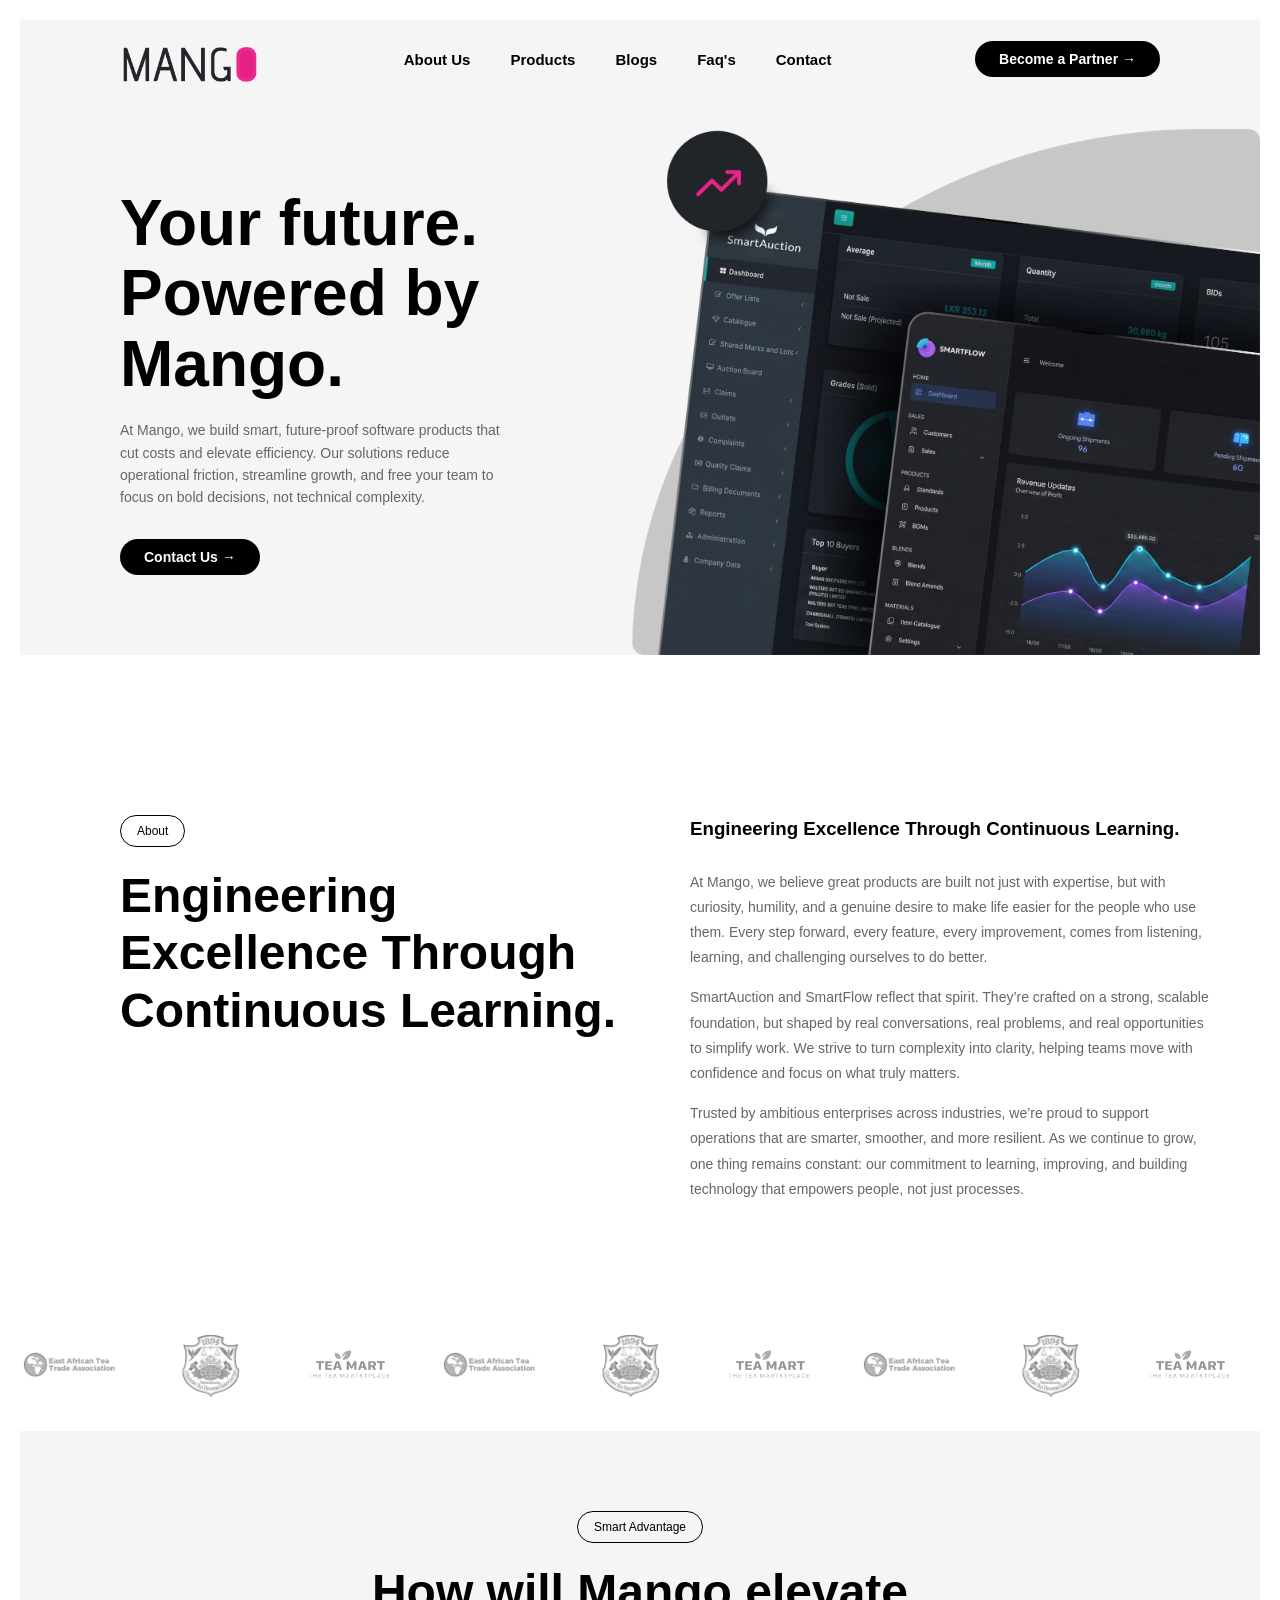
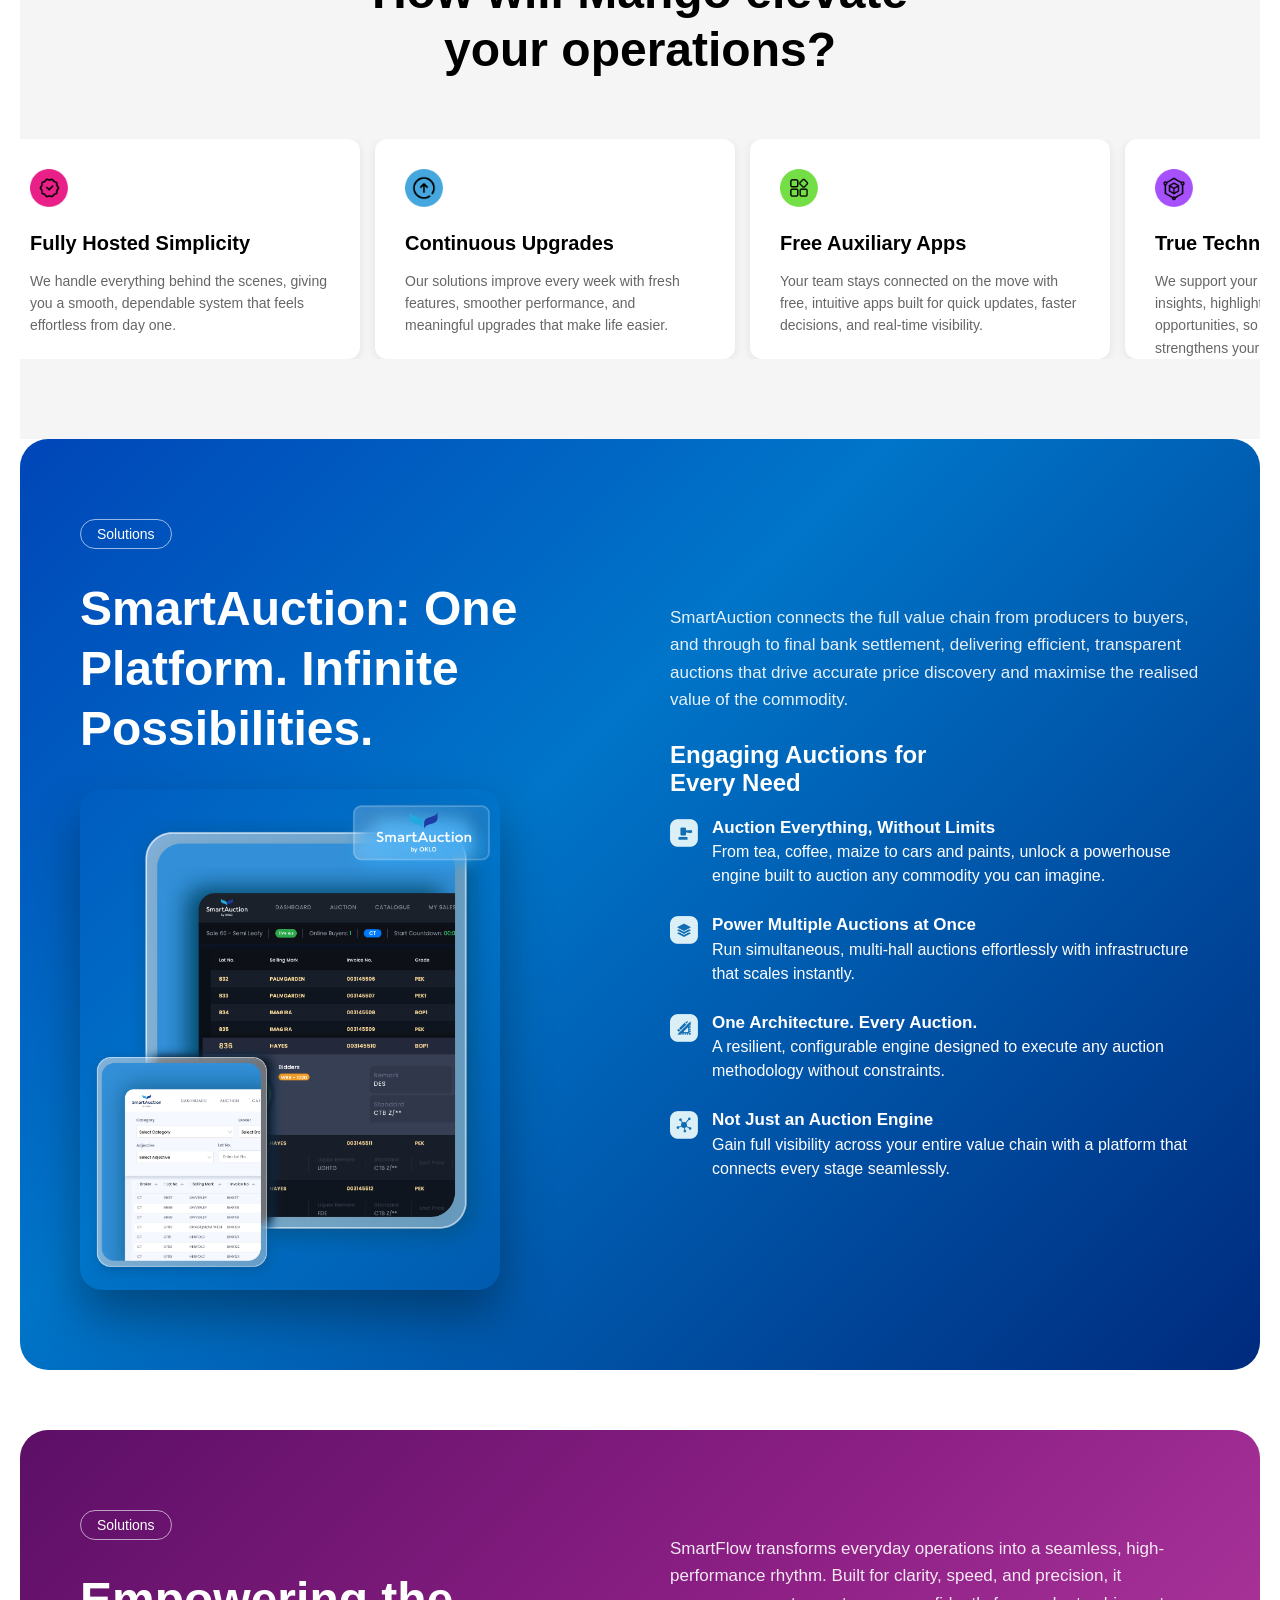
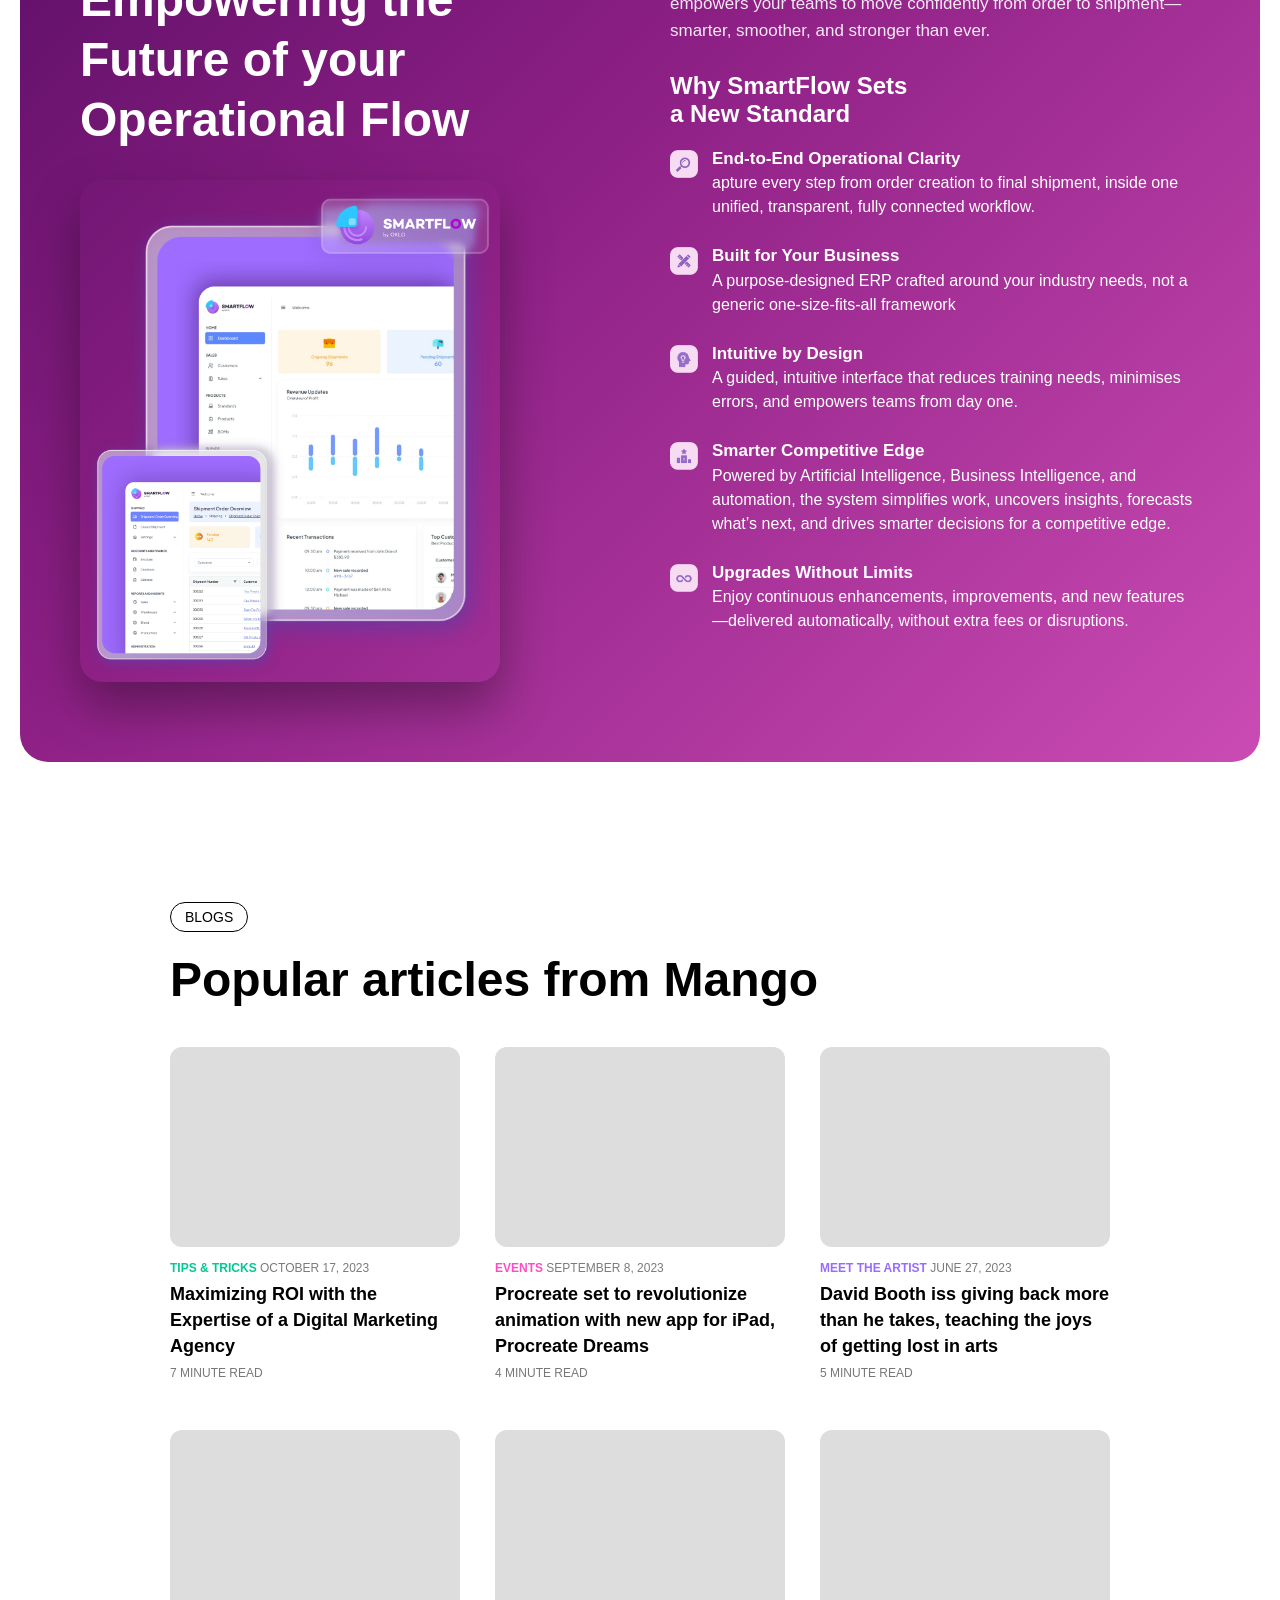
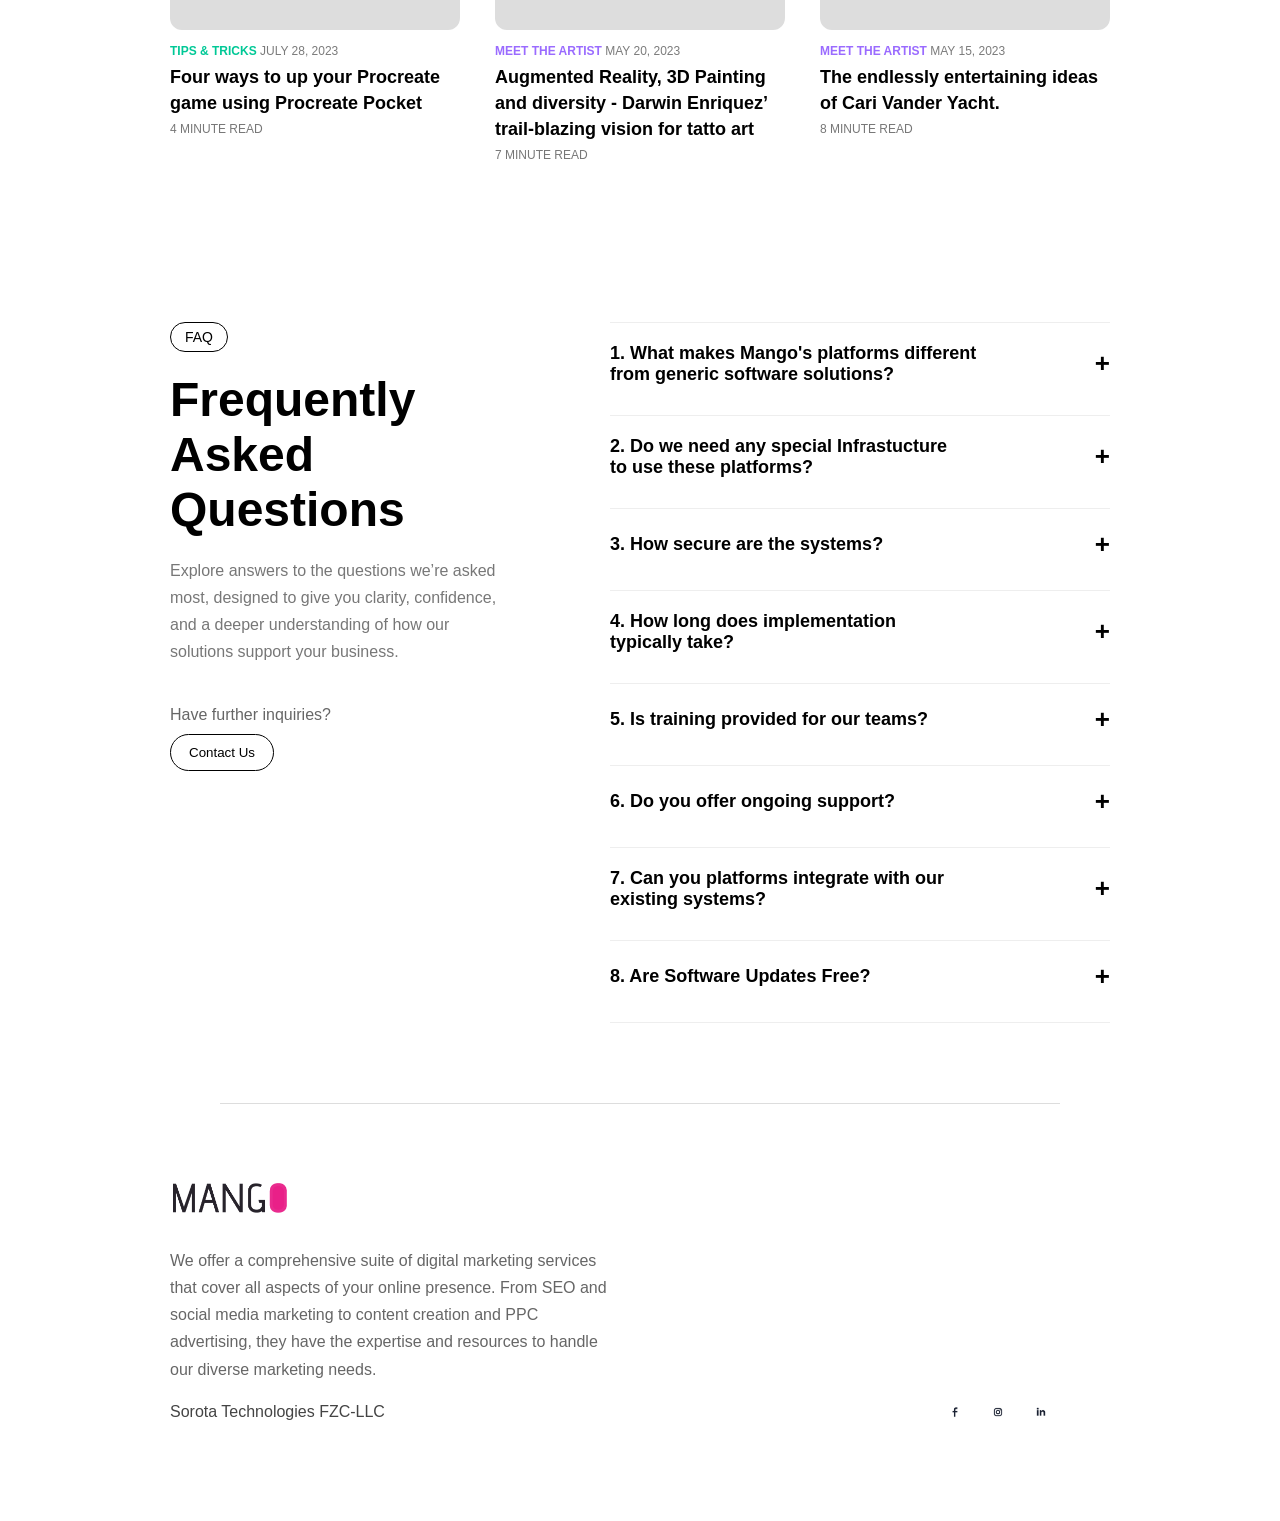
==== index.html @ 56e213e9 "initial commit" ====
<!DOCTYPE html>
<html lang="en">

<head>
    <meta charset="UTF-8">
    <meta name="viewport" content="width=device-width, initial-scale=1.0">
    <title>Mango - Your future. Powered by Mango.</title>
    <link rel="stylesheet" href="style.css">
</head>

<body>
    <section class="hero-section">

        <!-- Header -->
        <header>
            <div class="logo"><img src="assets/images/Header_Logo.png" alt="Mango Logo"></div>

            <div class="hamburger" id="hamburger">☰</div>

            <nav id="navMenu" class="nav-links">
                <a href="#about">About Us</a>
                <a href="#products">Products</a>
                <a href="#blog">Blogs</a>
                <a href="#faq">Faq's</a>
                <a href="#footer">Contact</a>
                <button class="get-started-btn mobile-btn">Become a Partner →</button>
            </nav>

            <button class="get-started-btn desktop-btn">Become a Partner →</button>
        </header>

        <!-- Hero -->
        <div class="hero">
            <div class="hero-content">
                <h1>Your future.<br>Powered by<br>Mango.</h1>
                <p>At Mango, we build smart, future-proof software products that cut costs and elevate efficiency. Our
                    solutions reduce operational friction, streamline growth, and free your team to focus on bold
                    decisions,
                    not technical complexity.</p>
                <button class="get-started-btn">Contact Us →</button>
            </div>
            <div class="hero-image">
                <img src="assets/images/hero.png" alt="Hero Image">
            </div>
        </div>

    </section>



    <!-- About -->
    <section class="excellence-section" id="about">
        <div class="excellence-left">
            <span class="excellence-badge">About</span>
            <h2>Engineering Excellence Through Continuous Learning.</h2>
        </div>
        <div class="excellence-right">
            <div class="excellence-tags">
                <h3>Engineering Excellence Through Continuous Learning.</h3>
            </div>
            <p>At Mango, we believe great products are built not just with expertise, but with curiosity, humility, and
                a genuine desire to make life easier for the people who use them. Every step forward, every feature,
                every improvement, comes from listening, learning, and challenging ourselves to do better.</p>
            <p>SmartAuction and SmartFlow reflect that spirit. They’re crafted on a strong, scalable foundation, but
                shaped by real conversations, real problems, and real opportunities to simplify work. We strive to turn
                complexity into clarity, helping teams move with confidence and focus on what truly matters.</p>
            <p>Trusted by ambitious enterprises across industries, we’re proud to support operations that are smarter,
                smoother, and more resilient. As we continue to grow, one thing remains constant: our commitment to
                learning, improving, and building technology that empowers people, not just processes.</p>
        </div>
    </section>

    <section class="logo-carousel">
        <div class="carousel-wrapper">
            <div class="carousel-track">

                <img src="assets/images/About/EATTA.png" alt="Logo 1">
                <img src="assets/images/About/CTTA.png" alt="Logo 2">
                <img src="assets/images/About/Tea_Mart.png" alt="Logo 3">
                <img src="assets/images/About/EATTA.png" alt="Logo 1">
                <img src="assets/images/About/CTTA.png" alt="Logo 2">
                <img src="assets/images/About/Tea_Mart.png" alt="Logo 3">
                <img src="assets/images/About/EATTA.png" alt="Logo 1">
                <img src="assets/images/About/CTTA.png" alt="Logo 2">
                <img src="assets/images/About/Tea_Mart.png" alt="Logo 3">
                <img src="assets/images/About/EATTA.png" alt="Logo 1">
                <img src="assets/images/About/CTTA.png" alt="Logo 2">
                <img src="assets/images/About/Tea_Mart.png" alt="Logo 3">
                <img src="assets/images/About/EATTA.png" alt="Logo 1">
                <img src="assets/images/About/CTTA.png" alt="Logo 2">
                <img src="assets/images/About/Tea_Mart.png" alt="Logo 3">
                <img src="assets/images/About/EATTA.png" alt="Logo 1">
                <img src="assets/images/About/CTTA.png" alt="Logo 2">
                <img src="assets/images/About/Tea_Mart.png" alt="Logo 3">
                <img src="assets/images/About/EATTA.png" alt="Logo 1">
                <img src="assets/images/About/CTTA.png" alt="Logo 2">
                <img src="assets/images/About/Tea_Mart.png" alt="Logo 3">

            </div>
        </div>
    </section>

    <!-- Smart Advantage -->
    <section class="operations-section" id="products">
        <span class="operations-badge">Smart Advantage</span>
        <h2>How will Mango elevate<br>your operations?</h2>
        <div class="features-wrapper">
            <div class="features-track">
                <div class="feature-card">
                    <img src="assets/images/Smart Advantage Section/Fully_Hosted_Simplicity.png"
                        alt="Streamlined Simplicity">
                    <h3>Fully Hosted Simplicity</h3>
                    <p>We handle everything behind the scenes, giving you a smooth,
                        dependable system that feels effortless from day one.</p>
                </div>
                <div class="feature-card">
                    <img src="assets/images/Smart Advantage Section/Continuous_Upgrades.png"
                        alt="Continuous Integration">
                    <h3>Continuous Upgrades</h3>
                    <p>Our solutions improve every week with fresh features, smoother
                        performance, and meaningful upgrades that make life easier.</p>
                </div>
                <div class="feature-card">
                    <img src="assets/images/Smart Advantage Section/Free_Auxiliary_Apps.png"
                        alt="Real-time Analytics Suite">
                    <h3>Free Auxiliary Apps</h3>
                    <p>Your team stays connected on the move with free, intuitive apps built for quick updates,
                        faster decisions, and real-time visibility.</p>
                </div>
                <div class="feature-card">
                    <img src="assets/images/Smart Advantage Section/True_Technology_Partnership.png"
                        alt="True Technology Partnership">
                    <h3>True Technology Partnership</h3>
                    <p>We support your tech decisions with clear insights, highlighting options, trade-offs, and
                        opportunities,
                        so you can choose what best strengthens your long-term goals.</p>
                </div>
                <div class="feature-card">
                    <img src="assets/images/Smart Advantage Section/Training _Made_Easy.png" alt="Fort Knox Security">
                    <h3>Training Made Easy</h3>
                    <p>Friendly onboarding, clear guides, and bite-sized tutorials help your team master every
                        feature with confidence and zero overwhelm.</p>
                </div>
                <div class="feature-card">
                    <img src="assets/images/Smart Advantage Section/Support_Around_the_Clock.png"
                        alt="Support Worldwide Team">
                    <h3>Support Around-the-Clock</h3>
                    <p>Whenever you need us, we’re there. Fast responses, warm support, and reliable SLAs
                        that keep your operations running strong.</p>
                </div>
                <div class="feature-card">
                    <img src="assets/images/Smart Advantage Section/Dedicated_Project_Team.png"
                        alt="Dedicated Project Team">
                    <h3>Dedicated Project Team</h3>
                    <p>A team that knows your goals inside out, supporting your journey with insight, consistency,
                        and care from rollout to growth.</p>
                </div>
                <div class="feature-card">
                    <img src="assets/images/Smart Advantage Section/API_First_Flexibility.png"
                        alt="Modular Architecture">
                    <h3>API-First Flexibility</h3>
                    <p>Our API-first approach keeps everything connected, letting your systems work together
                        effortlessly
                        as your operations evolve and expand.</p>
                </div>

                <div class="feature-card">
                    <img src="assets/images/Smart Advantage Section/Fully_Hosted_Simplicity.png"
                        alt="Streamlined Simplicity">
                    <h3>Streamlined Simplicity</h3>
                    <p>Consolidate all your tasks into one centralized platform, reducing complexity and improving
                        efficiency.</p>
                </div>
                <div class="feature-card">
                    <img src="assets/images/Smart Advantage Section/Continuous_Upgrades.png"
                        alt="Continuous Integration">
                    <h3>Continuous Integration</h3>
                    <p>Link your development workflows with deployment processes for seamless delivery.</p>
                </div>
                <div class="feature-card">
                    <img src="assets/images/Smart Advantage Section/Free_Auxiliary_Apps.png"
                        alt="Real-time Analytics Suite">
                    <h3>Real-time Analytics Suite</h3>
                    <p>Monitor your operations with comprehensive dashboards and actionable insights.</p>
                </div>
                <div class="feature-card">
                    <img src="assets/images/Smart Advantage Section/True_Technology_Partnership.png"
                        alt="True Technology Partnership">
                    <h3>True Technology Partnership</h3>
                    <p>Integrate with your favorite tools and create custom workflows that match your needs.</p>
                </div>
                <div class="feature-card">
                    <img src="assets/images/Smart Advantage Section/Training _Made_Easy.png" alt="Fort Knox Security">
                    <h3>Fort Knox Security</h3>
                    <p>Enterprise-grade security with encryption, compliance, and privacy built into every layer.</p>
                </div>
                <div class="feature-card">
                    <img src="assets/images/Smart Advantage Section/Support_Around_the_Clock.png"
                        alt="Support Worldwide Team">
                    <h3>Support Worldwide Team</h3>
                    <p>Scale your operations globally with multi-region support and localization features.</p>
                </div>
                <div class="feature-card">
                    <img src="assets/images/Smart Advantage Section/Dedicated_Project_Team.png"
                        alt="Dedicated Project Team">
                    <h3>Dedicated Project Team</h3>
                    <p>Get expert guidance and support from our dedicated customer success team.</p>
                </div>
                <div class="feature-card">
                    <img src="assets/images/Smart Advantage Section/API_First_Flexibility.png"
                        alt="Modular Architecture">
                    <h3>Modular Architecture</h3>
                    <p>Build flexible workflows with plug-and-play components that scale with your needs.</p>
                </div>
            </div>
        </div>
    </section>


    <!-- SmartAuction Section -->
    <section class="smartauction-section">
        <div class="smartauction-content">

            <div class="smartauction-left">
                <span class="solutions-tag">Solutions</span>

                <h1>SmartAuction: One Platform. Infinite Possibilities.</h1>

                <div class="smartauction-image-wrapper">
                    <img src="assets/images/Solution Section/Smart Auction/Illustrations.png" alt="SmartAuction UI">
                </div>
            </div>

            <div class="smartauction-right">

                <p class="intro-text">
                    SmartAuction connects the full value chain from producers to buyers,
                    and through to final bank settlement, delivering efficient, transparent
                    auctions that drive accurate price discovery and maximise the realised
                    value of the commodity.
                </p>

                <h2 class="sub-title">Engaging Auctions for <br> Every Need</h2>

                <ul class="auction-list">
                    <li>
                        <img src="assets/images/Solution Section/Smart Auction/Auction_Everything_Without_Limits.png"
                            class="bullet-icon" alt="">
                        <div>
                            <strong>Auction Everything, Without Limits</strong><br>
                            From tea, coffee, maize to cars and paints, unlock a powerhouse engine
                            built to auction any commodity you can imagine.
                        </div>
                    </li>

                    <li>
                        <img src="assets/images/Solution Section/Smart Auction/Power_Multiple_Auctions_at_Once.png"
                            class="bullet-icon" alt="">
                        <div>
                            <strong>Power Multiple Auctions at Once</strong><br>
                            Run simultaneous, multi-hall auctions effortlessly with infrastructure
                            that scales instantly.
                        </div>
                    </li>

                    <li>
                        <img src="assets/images/Solution Section/Smart Auction/One_Architecture_EveryAuction..png"
                            class="bullet-icon" alt="">
                        <div>
                            <strong>One Architecture. Every Auction.</strong><br>
                            A resilient, configurable engine designed to execute any auction methodology
                            without constraints.
                        </div>
                    </li>

                    <li>
                        <img src="assets/images/Solution Section/Smart Auction/Not_Just_an_Auction_Engine.png"
                            class="bullet-icon" alt="">
                        <div>
                            <strong>Not Just an Auction Engine</strong><br>
                            Gain full visibility across your entire value chain with a platform that
                            connects every stage seamlessly.
                        </div>
                    </li>
                </ul>

            </div>

        </div>
    </section>
    <!-- SmartFlow Section -->
    <section class="smartflow-section">
        <div class="smartflow-content">

            <div class="smartflow-left">
                <span class="solutions-tag">Solutions</span>

                <h1>Empowering the <br>
                    Future of your<br>
                    Operational Flow</h1>

                <div class="smartflow-image-wrapper">
                    <img src="assets/images/Solution Section/Smart Flow/Illustration.png" alt="SmartAuction UI">
                </div>
            </div>

            <div class="smartflow-right">

                <p class="intro-text">
                    SmartFlow transforms everyday operations into a seamless, high-performance rhythm. Built
                    for clarity, speed, and precision,
                    it empowers your teams to move confidently
                    from order to shipment—smarter, smoother, and stronger than ever.
                </p>

                <h2 class="sub-title">Why SmartFlow Sets <br> a New Standard</h2>

                <ul class="auction-list">
                    <li>
                        <img src="assets/images/Solution Section/Smart Flow/End-to-End_Operational_Clarity.png"
                            class="bullet-icon" alt="">
                        <div>
                            <strong>End-to-End Operational Clarity</strong><br>
                            apture every step from order creation to final shipment, inside one unified,
                            transparent, fully connected workflow.
                        </div>
                    </li>

                    <li>
                        <img src="assets/images/Solution Section/Smart Flow/Built_for_Your_Business.png"
                            class="bullet-icon" alt="">
                        <div>
                            <strong>Built for Your Business</strong><br>
                            A purpose-designed ERP crafted around your industry needs,
                            not a generic one-size-fits-all framework
                        </div>
                    </li>

                    <li>
                        <img src="assets/images/Solution Section/Smart Flow/Intuitive_by_Design.png" class="bullet-icon"
                            alt="">
                        <div>
                            <strong>Intuitive by Design</strong><br>
                            A guided, intuitive interface that reduces training needs, minimises errors,
                            and empowers teams from day one.
                        </div>
                    </li>

                    <li>
                        <img src="assets/images/Solution Section/Smart Flow/Smarter_Competitive_Edge.png"
                            class="bullet-icon" alt="">
                        <div>
                            <strong>Smarter Competitive Edge</strong><br>
                            Powered by Artificial Intelligence, Business Intelligence,
                            and automation, the system simplifies work, uncovers insights, forecasts what’s next,
                            and drives smarter decisions for a competitive edge.
                        </div>
                    </li>

                    <li>
                        <img src="assets/images/Solution Section/Smart Flow/Upgrades_Without_Limits.png"
                            class="bullet-icon" alt="">
                        <div>
                            <strong>Upgrades Without Limits</strong><br>
                            Enjoy continuous enhancements, improvements, and new features—delivered automatically,
                            without extra fees or disruptions.
                        </div>
                    </li>
                </ul>

            </div>

        </div>
    </section>

    <!-- Blog Section -->
    <section class="blog-section" id="blog">
        <span class="blog-badge">BLOGS</span>
        <h2>Popular articles from Mango</h2>

        <div class="blog-grid">

            <div class="blog-card">
                <div class="blog-image"></div>
                <div class="blog-content">
                    <p class="category tips">
                        <span class="type">TIPS & TRICKS</span>
                        <span class="date">OCTOBER 17, 2023</span>
                    </p>
                    <h3>Maximizing ROI with the Expertise of a Digital Marketing Agency</h3>
                    <p class="read-time">7 MINUTE READ</p>
                </div>
            </div>

            <div class="blog-card">
                <div class="blog-image"></div>
                <div class="blog-content">
                    <p class="category events">
                        <span class="type">EVENTS</span>
                        <span class="date">SEPTEMBER 8, 2023</span>
                    </p>
                    <h3>Procreate set to revolutionize animation with new app for iPad, Procreate Dreams</h3>
                    <p class="read-time">4 MINUTE READ</p>
                </div>
            </div>

            <div class="blog-card">
                <div class="blog-image"></div>
                <div class="blog-content">
                    <p class="category artist">
                        <span class="type">MEET THE ARTIST</span>
                        <span class="date">JUNE 27, 2023</span>
                    </p>
                    <h3>David Booth iss giving back more than he takes, teaching the joys of getting lost in arts</h3>
                    <p class="read-time">5 MINUTE READ</p>
                </div>
            </div>

            <div class="blog-card">
                <div class="blog-image"></div>
                <div class="blog-content">
                    <p class="category tips">
                        <span class="type">TIPS & TRICKS</span>
                        <span class="date">JULY 28, 2023</span>
                    </p>
                    <h3>Four ways to up your Procreate game using Procreate Pocket </h3>
                    <p class="read-time">4 MINUTE READ</p>
                </div>
            </div>

            <div class="blog-card">
                <div class="blog-image"></div>
                <div class="blog-content">
                    <p class="category artist">
                        <span class="type">MEET THE ARTIST </span>
                        <span class="date">MAY 20, 2023</span>
                    </p>
                    <h3>Augmented Reality, 3D Painting and diversity - Darwin Enriquez’ trail-blazing vision for tatto
                        art</h3>
                    <p class="read-time">7 MINUTE READ</p>
                </div>
            </div>

            <div class="blog-card">
                <div class="blog-image"></div>
                <div class="blog-content">
                    <p class="category artist">
                        <span class="type">MEET THE ARTIST</span>
                        <span class="date">MAY 15, 2023</span>
                    </p>
                    <h3>The endlessly entertaining ideas of Cari Vander Yacht.</h3>
                    <p class="read-time">8 MINUTE READ</p>
                </div>
            </div>

        </div>
    </section>


    <!-- FAQ Section -->
    <section class="faq-section" id="faq">

        <div class="faq-left">
            <span class="faq-badge">FAQ</span>

            <h2>Frequently Asked Questions</h2>

            <p class="faq-description">
                Explore answers to the questions we’re asked most, designed to give
                you clarity, confidence, and a deeper understanding of how our
                solutions support your business.
            </p>

            <p class="faq-small-text">Have further inquiries?</p>

            <button class="contact-btn">Contact Us</button>
        </div>

        <div class="faq-right">

            <div class="faq-item">
                <button class="faq-question">
                    1. What makes Mango's platforms different <br> from generic software solutions?
                    <span class="faq-icon">+</span>
                </button>
                <div class="faq-answer">
                    We offer comprehensive digital marketing services including SEO, PPC, content, and social media.
                </div>
            </div>

            <div class="faq-item">
                <button class="faq-question">
                    2. Do we need any special Infrastucture <br> to use these platforms?
                    <span class="faq-icon">+</span>
                </button>
                <div class="faq-answer">
                    You can contact support through email or our live chat.
                </div>
            </div>

            <div class="faq-item">
                <button class="faq-question">
                    3. How secure are the systems?
                    <span class="faq-icon">+</span>
                </button>
                <div class="faq-answer">
                    Yes, we create customized services based on your business goals.
                </div>
            </div>

            <div class="faq-item">
                <button class="faq-question">
                    4. How long does implementation <br> typically take?
                    <span class="faq-icon">+</span>
                </button>
                <div class="faq-answer">
                    Yes, we create customized services based on your business goals.
                </div>
            </div>

            <div class="faq-item">
                <button class="faq-question">
                    5. Is training provided for our teams?
                    <span class="faq-icon">+</span>
                </button>
                <div class="faq-answer">
                    Yes, we create customized services based on your business goals.
                </div>
            </div>

            <div class="faq-item">
                <button class="faq-question">
                    6. Do you offer ongoing support?
                    <span class="faq-icon">+</span>
                </button>
                <div class="faq-answer">
                    Yes, we create customized services based on your business goals.
                </div>
            </div>

            <div class="faq-item">
                <button class="faq-question">
                    7. Can you platforms integrate with our <br> existing systems?
                    <span class="faq-icon">+</span>
                </button>
                <div class="faq-answer">
                    Yes, we create customized services based on your business goals.
                </div>
            </div>

            <div class="faq-item">
                <button class="faq-question">
                    8. Are Software Updates Free?
                    <span class="faq-icon">+</span>
                </button>
                <div class="faq-answer">
                    Yes, we create customized services based on your business goals.
                </div>
            </div>


        </div>

    </section>

    <footer class="footer" id="footer">
        <div class="footer-inner">

            <div class="footer-left">
                <img src="assets/images/Footer_Logo.png" alt="Mango Logo" class="footer-logo">

                <p class="footer-text">
                    We offer a comprehensive suite of digital marketing services that cover all aspects
                    of your online presence. From SEO and social media marketing to content creation and
                    PPC advertising, they have the expertise and resources to handle our diverse marketing needs.
                </p>

                <p class="footer-company">Sorota Technologies FZC-LLC</p>
            </div>

            <div class="footer-social">
                <img src="assets/images/Facebook.png" alt="Facebook">
                <img src="assets/images/Instagram.png" alt="Twitter">
                <img src="assets/images/Linkedin.png" alt="LinkedIn">
            </div>

            <button class="scroll-to-top" id="scrollToTop">↑</button>

        </div>
    </footer>

    <script src="script.js"></script>
 </body>

</html>
---- style.css ----
* {
    margin: 0;
    padding: 0;
    box-sizing: border-box;
}

body {
    font-family: -apple-system, BlinkMacSystemFont, 'Segoe UI', Roboto, Oxygen, Ubuntu, Cantarell, sans-serif;
    background: #fff;
    color: #000;
    overflow-x: hidden;
    padding: 20px;
}

:root {
    --header-height: 76px;
}

/* Hero */
.hero-section {
    background: #f5f5f5;
}

/* Header */
header {
    display: flex;
    justify-content: space-between;
    align-items: center;
    padding: 12px 0;
    background: transparent;
    position: relative;
    z-index: 1000;
    height: auto;
    padding-right: 100px;
}

header.header-fixed {
    background: rgba(245,245,245,0.95);
    box-shadow: 0 6px 18px rgba(0,0,0,0.06);
}

.logo img {
    height: 50px;
    width: auto;
    cursor: pointer;
    padding-top: 15px; 
    padding-left: 100px;
}

.nav-links {
    display: flex;
    gap: 40px;
    align-items: center;
}

.nav-links a {
    text-decoration: none;
    color: #000;
    font-weight: 600; 
    font-size: 15px;
    position: relative;
    transition: opacity 0.3s;
}

.nav-links a::after {
    content: '';
    position: absolute;
    bottom: -5px;
    left: 0;
    width: 0;
    height: 2px;
    background: #000;
    transition: width 0.3s;
}

.nav-links a:hover::after {
    width: 100%;
}

.nav-links a:hover {
    opacity: 0.6;
}

.get-started-btn {
    background: #000;
    color: #fff;
    padding: 10px 24px;
    border-radius: 25px;
    border: none;
    cursor: pointer;
    font-size: 14px;
    font-weight: 600;
    transition: transform 0.3s, box-shadow 0.3s;
}

.get-started-btn:hover {
    transform: scale(1.05);
    box-shadow: 0 5px 15px rgba(0,0,0,0.3);
}

.hamburger {
    font-size: 28px;
    cursor: pointer;
    display: none;
}

.mobile-btn {
    display: none;
}

.desktop-btn {
    display: block;
}

@media (max-width: 900px) {

    :root { --header-height: 64px; }

    header {
        padding: 12px 20px;
        height: var(--header-height);
    }

    .hamburger {
        display: block;
    }

    .desktop-btn {
        display: none;
    }

    .nav-links {
        display: none;
        flex-direction: column;
        width: 100%;
        text-align: center;
        background: #f5f5f5;
        padding: 20px 0;
        gap: 20px;
        position: absolute;
        top: calc(var(--header-height) + 6px);
        left: 0;
        border-bottom: 1px solid #ddd;
        z-index: 999;
    }

    .nav-links.show {
        display: flex;
    }

    .mobile-btn {
        display: block;
        margin: 10px auto 0;
    }

    .nav-links a {
        font-weight: 600;
        font-size: 16px;
    }

    @media (max-width: 900px) {

    .logo img {
        padding-left: 0 !important;
        margin-left: 0 !important;
        height: 42px; 
    }

    header {
        padding-left: 20px !important;
        padding-right: 20px !important;
    }
}

}

/* Hero Section */
.hero {
    display: flex;
    align-items: center;
    padding: 60px 0 80px;
    background: transparent;
    position: relative;
    overflow: hidden;
    min-height: 420px;
    margin-top: 30px;
}

.hero-content {
    flex: 1;
    max-width: 500px;
    opacity: 0;
    transform: translateY(30px);
    animation: fadeInUp 0.8s forwards;
    padding-left: 100px;
    z-index: 1;
}

.hero h1 {
    font-size: 64px;
    line-height: 1.1;
    margin-bottom: 20px;
    font-weight: 700;
}

.hero p {
    font-size: 14px;
    color: #666;
    margin-bottom: 30px;
    line-height: 1.6;
}

.hero-image {
    position: absolute;
    top: 0;
    bottom: 0;
    right: 0px;
    width: 60%;
    height: 100%;
    z-index: 0;
}

.hero-image img {
    width: 100%;
    height: 100%;
    object-fit: contain;
    object-position: right bottom;
    padding: 0px;
    display: block;
}

@media (max-width: 768px) {
    .hero {
        flex-direction: column;
        padding: 40px 30px;
        min-height: auto;
        margin-top: 20px;
    }

    .hero-content {
        padding-left: 0;
        max-width: 100%;
        margin-bottom: 30px;
    }

    .hero h1 {
        font-size: 36px;
        line-height: 1.2;
        margin-bottom: 15px;
    }

    .hero p {
        font-size: 13px;
        margin-bottom: 20px;
    }

    .hero-image {
        position: relative;
        width: 100%;
        height: 250px;
        right: auto;
        top: auto;
        bottom: auto;
    }
}

@media (max-width: 480px) {
    .hero {
        padding: 30px 20px;
    }

    .hero h1 {
        font-size: 28px;
        margin-bottom: 12px;
    }

    .hero p {
        font-size: 12px;
        margin-bottom: 15px;
    }

    .hero-image {
        height: 200px;
    }
}

/* Logo Carousel Section */
.logo-carousel {
    overflow: hidden;
    background: #fff;
    padding: 20px 0;
}

.carousel-wrapper {
    display: flex;
    width: 100%;
}

.carousel-track {
    display: flex;
    gap: 40px;
    animation: scroll 12s linear infinite;
}

.carousel-track img {
    width: 100px;
    height: auto;
    object-fit: contain;
}

@keyframes scroll {
    0% {
        transform: translateX(0);
    }
    100% {
        transform: translateX(-50%);
    }
}

/* About  */
.excellence-section {
    
    background: #fff;
    display: flex;
    gap: 0px;
    align-items: baseline;
    padding: 80px 50px;
}

.excellence-left {
    padding: 80px 50px;
    flex: 1;
}

.excellence-right {
    flex: 1;
}

.excellence-badge {
    display: inline-block;
    padding: 8px 16px;
    border: 1px solid #000;
    border-radius: 20px;
    font-size: 12px;
    margin-bottom: 20px;
    opacity: 0;
    animation: fadeIn 0.6s forwards;
}

.excellence-section h2 {
    font-size: 48px;
    line-height: 1.2;
    max-width: 600px;
    margin-bottom: 30px;
    opacity: 0;
    animation: fadeIn 0.6s 0.2s forwards;
}

.excellence-tags {
    display: flex;
    gap: 20px;
    margin-bottom: 30px;
    opacity: 0;
    animation: fadeIn 0.6s 0.4s forwards;
}

.tag {
    padding: 8px 16px;
    background: #f0f0f0;
    border-radius: 20px;
    font-size: 13px;
}

.excellence-section p {
    font-size: 14px;
    color: #666;
    line-height: 1.8;
    max-width: 800px;
    margin-bottom: 15px;
    opacity: 0;
    animation: fadeIn 0.6s 0.6s forwards;
}

@media (max-width: 768px) {
    .excellence-section {
        flex-direction: column;
        padding: 60px 30px;
        gap: 40px;
        align-items: flex-start;
    }

    .excellence-left {
        padding: 0;
        flex: 1;
        width: 100%;
    }

    .excellence-right {
        flex: 1;
        width: 100%;
    }

    .excellence-tags {
        margin-bottom: 30px;
    }

    .excellence-tags h3 {
        font-size: 32px;
        max-width: 100%;
        margin: 0;
        line-height: 1.2;
        opacity: 1 !important;
        animation: none !important;
    }

    .excellence-section h2 {
        font-size: 32px;
        max-width: 100%;
    }

    .excellence-section p {
        font-size: 13px;
        max-width: 100%;
    }
}

@media (max-width: 480px) {
    .excellence-section {
        padding: 40px 20px;
        gap: 30px;
    }

    .excellence-section h2 {
        font-size: 24px;
        margin-bottom: 20px;
    }

    .excellence-tags h3 {
        font-size: 24px;
        margin: 0;
        opacity: 1 !important;
        animation: none !important;
    }

    .excellence-section p {
        font-size: 12px;
        line-height: 1.6;
    }

    .excellence-badge {
        font-size: 11px;
        padding: 6px 12px;
    }
}

/* Operations Section */
.operations-section {
    padding: 80px 60px;
    background: #f5f5f5;
    text-align: center;
    overflow: hidden;
}

.operations-badge {
    display: inline-block;
    padding: 8px 16px;
    border: 1px solid #000;
    border-radius: 20px;
    font-size: 12px;
    margin-bottom: 20px;
}

.operations-section h2 {
    font-size: 48px;
    line-height: 1.2;
    margin-bottom: 60px;
}

.features-wrapper {
    display: flex;
    overflow: hidden;
    width: 100vw;         
    margin-left: 50%;
    transform: translateX(-50%);
    padding: 0;           
    position: relative;
}


.features-track {
    display: flex;
    gap: 15px;
    align-items: center;
    animation: scrollFeatures 45s linear infinite;
    padding: 0;
}

@keyframes scrollFeatures {
    0% { transform: translateX(0); }
    100% { transform: translateX(-50%); }
}

.feature-card {
    text-align: left;
    background: #fff;
    padding: 30px;
    border-radius: 12px;
    box-shadow: 0 2px 10px rgba(0,0,0,0.08);
    width: 360px;             
    height: 220px;
    flex-shrink: 0;
    display: flex;
    flex-direction: column;
    gap: 15px;
    justify-content: space-between;
}

.feature-card:hover {
    transform: translateY(-10px);
    box-shadow: 0 8px 25px rgba(0,0,0,0.15);
}

.feature-card img {
    width: 38px;
    height: 38px;
    object-fit: contain;
    display: block;
    margin: 0;
}

.feature-card h3 {
    font-size: 20px;
    margin-top: 10px;
    font-weight: 600;
}

.feature-card p {
    font-size: 14px;
    color: #666;
    line-height: 1.6;
}

.smartauction-section {
    padding: 80px 60px;
    background: linear-gradient(135deg, #0046B8 0%, #0075C9 40%, #002A7D 100%);
    border-radius: 28px;
    color: #fff;
    font-family: "Inter", sans-serif;
    margin-bottom: 60px;
}

.smartauction-content {
    display: flex;
    gap: 60px;
    align-items: center;
    max-width: 1300px;
    margin: auto;
}

.smartauction-left {
    flex: 1;
    display: flex;
    flex-direction: column;
    gap: 20px;
}

.solutions-tag {
    display: inline-block;
    padding: 6px 16px;
    border: 1px solid rgba(255,255,255,0.6);
    border-radius: 20px;
    font-size: 14px;
    margin-bottom: 10px;
    width: fit-content;
}

.smartauction-left h1 {
    font-size: 48px;
    font-weight: 700;
    line-height: 1.25;
    margin-bottom: 10px;
}

.smartauction-badge {
    position: relative;
    top: auto;
    left: auto;
    background: rgba(255,255,255,0.15);
    padding: 8px 18px;
    border-radius: 14px;
    font-size: 14px;
    font-weight: 500;
    backdrop-filter: blur(8px);
    width: fit-content;
    display: none;
}

.smartauction-image-wrapper {
    max-width: 420px;
    border-radius: 22px;
    overflow: hidden;
    box-shadow: 0px 25px 50px rgba(0,0,0,0.35);
}

.smartauction-image-wrapper img {
    width: 100%;
    display: block;
}

.smartauction-right {
    flex: 1;
}

.smartauction-right h1 {
    font-size: 42px;
    font-weight: 700;
    line-height: 1.25;
    margin-bottom: 20px;
}

.intro-text {
    font-size: 17px;
    line-height: 1.6;
    opacity: 0.9;
    margin-bottom: 28px;
}

.sub-title {
    font-size: 24px;
    margin-bottom: 18px;
    font-weight: 600;
}

.auction-list {
    list-style: none;
    padding: 0;
    margin: 0;
}

.auction-list li {
    display: flex;
    align-items: flex-start;
    gap: 14px;
    margin-bottom: 24px;
}

.bullet-icon {
    width: 28px;
    height: 28px;
    object-fit: contain;
    flex-shrink: 0;
    margin-top: 4px;
}

.auction-list li div {
    font-size: 16px;
    line-height: 1.5;
}

.auction-list li strong {
    font-size: 17px;
    font-weight: 600;
}

.smartflow-section {
    padding: 80px 60px;
    background: linear-gradient(135deg, #5C0F66 0%, #8C1F84 40%, #CA4BB3 100%);
    border-radius: 28px;
    color: #fff;
    font-family: "Inter", sans-serif;
    margin-bottom: 60px;
}

.smartflow-content {
    display: flex;
    gap: 60px;
    align-items: center;
    max-width: 1300px;
    margin: auto;
}

.smartflow-left {
    flex: 1;
    display: flex;
    flex-direction: column;
    gap: 20px;
}

.solutions-tag {
    display: inline-block;
    padding: 6px 16px;
    border: 1px solid rgba(255,255,255,0.6);
    border-radius: 20px;
    font-size: 14px;
    margin-bottom: 10px;
    width: fit-content;
}

.smartflow-left h1 {
    font-size: 48px;
    font-weight: 700;
    line-height: 1.25;
    margin-bottom: 10px;
}

.smartflow-badge {
    position: relative;
    top: auto;
    left: auto;
    background: rgba(255,255,255,0.15);
    padding: 8px 18px;
    border-radius: 14px;
    font-size: 14px;
    font-weight: 500;
    backdrop-filter: blur(8px);
    width: fit-content;
    display: none;
}

.smartflow-image-wrapper {
    max-width: 420px;
    border-radius: 22px;
    overflow: hidden;
    box-shadow: 0px 25px 50px rgba(0,0,0,0.35);
}

.smartflow-image-wrapper img {
    width: 100%;
    display: block;
}

.smartflow-right {
    flex: 1;
}

.smartflow-right h1 {
    font-size: 42px;
    font-weight: 700;
    line-height: 1.25;
    margin-bottom: 20px;
}

.intro-text {
    font-size: 17px;
    line-height: 1.6;
    opacity: 0.9;
    margin-bottom: 28px;
}

.sub-title {
    font-size: 24px;
    margin-bottom: 18px;
    font-weight: 600;
}

.auction-list {
    list-style: none;
    padding: 0;
    margin: 0;
}

.auction-list li {
    display: flex;
    align-items: flex-start;
    gap: 14px;
    margin-bottom: 24px;
}

.bullet-icon {
    width: 28px;
    height: 28px;
    object-fit: contain;
    flex-shrink: 0;
    margin-top: 4px;
}

.auction-list li div {
    font-size: 16px;
    line-height: 1.5;
}

.auction-list li strong {
    font-size: 17px;
    font-weight: 600;
}

@media (max-width: 900px) {
    .smartauction-content {
        flex-direction: column;
        text-align: center;
    }

    .smartauction-badge {
        left: 50%;
        transform: translateX(-50%);
    }

    .auction-list li {
        justify-content: center;
    }
}

@media (max-width: 900px) {
    .smartflow-content {
        flex-direction: column;
        text-align: center;
    }

    .smartflow-badge {
        left: 50%;
        transform: translateX(-50%);
    }

    .auction-list li {
        justify-content: center;
    }
}

/* Product Sections */
.product-section {
    padding: 80px 60px;
    display: flex;
    gap: 60px;
    align-items: center;
}

.product-section.blue {
    background: linear-gradient(135deg, #1e3c72 0%, #2a5298 100%);
    color: #fff;
}

.product-section.purple {
    background: linear-gradient(135deg, #667eea 0%, #764ba2 100%);
    color: #fff;
}

.product-content {
    flex: 1;
}

.product-badge {
    display: inline-block;
    padding: 8px 16px;
    border: 1px solid #fff;
    border-radius: 20px;
    font-size: 12px;
    margin-bottom: 20px;
}

.product-section h2 {
    font-size: 48px;
    line-height: 1.2;
    margin-bottom: 30px;
}

.product-section p {
    font-size: 14px;
    line-height: 1.8;
    margin-bottom: 40px;
    opacity: 0.9;
}

.product-section h3 {
    font-size: 24px;
    margin-bottom: 20px;
}

.product-features {
    list-style: none;
}

.product-features li {
    margin-bottom: 20px;
    font-size: 14px;
    line-height: 1.6;
    display: flex;
    gap: 10px;
}

.product-features li::before {
    content: "✓";
    color: #7ed321;
    font-weight: bold;
    font-size: 18px;
}

.product-image {
    flex: 1;
    display: flex;
    justify-content: center;
}

.product-mockup {
    width: 300px;
    height: 400px;
    background: rgba(255, 255, 255, 0.1);
    border-radius: 20px;
    padding: 20px;
    backdrop-filter: blur(10px);
}

/* BLOG SECTION*/

.blog-section {
    padding: 80px 150px;
}

.blog-badge {
    display: inline-block;
    padding: 6px 14px;
    border-radius: 20px;
    border: 1px solid black;
    font-size: 14px;
}

.blog-section h2 {
    margin: 20px 0 40px;
    font-size: 48px;
}

.blog-grid {
    display: grid;
    grid-template-columns: repeat(3, 1fr);
    gap: 50px 35px;
    max-width: 1200px;
    margin: 0 auto;
}

.blog-card {
    max-width: 330px;
    width: 100%;
    margin: 0 auto;
}

.blog-image {
    width: 100%;
    height: 200px;
    background: #ddd;
    border-radius: 12px;
}

.blog-content {
    margin-top: 14px;
}

.category {
    font-size: 12px;
    font-weight: 600;
    text-transform: uppercase;
    margin-bottom: 6px;
}

.category.tips .type { color: #00C896; }
.category.events .type { color: #FF4CC6; }
.category.artist .type { color: #9A6BFF; }

.category .date {
    color: #7b7b7b;
    font-weight: 500;
}

.blog-card h3 {
    font-size: 18px;
    line-height: 1.45;
    margin: 6px 0;
}

.read-time {
    font-size: 12px;
    color: #777;
}

@media (max-width: 1024px) {
    .blog-grid { grid-template-columns: repeat(2, 1fr); }
}

@media (max-width: 768px) {
    .blog-grid { grid-template-columns: 1fr;
     }

    .blog-section {
        padding: 50px 20px; 
    }

    .blog-card {
        max-width: 100% !important; 
        width: 100% !important;
    }

    .blog-image {
        height: 250px; 
    }

    .blog-card h3 {
        font-size: 20px; 
        line-height: 1.5;
    }
}

/* FAQ SECTION  */

.faq-section {
    padding: 80px 150px;       
    display: flex;
    justify-content: space-between;
    gap: 80px;
}

.faq-left {
    width: 360px;              
}

.faq-badge {
    display: inline-block;
    padding: 6px 14px;
    border-radius: 20px;
    border: 1px solid black;
    font-size: 14px;
}

.faq-left h2 {
    margin: 20px 0;
    font-size: 48px;
}

.faq-description {
    color: #777;
    line-height: 1.7;
    max-width: 330px;
}

.faq-small-text {
    margin-top: 40px;
    color: #666;
}

.contact-btn {
    margin-top: 10px;
    padding: 10px 18px;
    border-radius: 25px;
    border: 1px solid black;
    background: white;
    cursor: pointer;
}

.faq-right {
    flex: 1;
}

.faq-item:first-child {
    border-top: 1px solid #eee;
}

.faq-item {
    border-bottom: 1px solid #eee;
    padding: 20px 0;
}

.faq-question {
    background: none;
    border: none;
    width: 100%;
    text-align: left;
    font-size: 18px;
    font-weight: 600;
    cursor: pointer;
    display: flex;
    justify-content: space-between;
    align-items: center;
}

.faq-icon {
    font-size: 26px;
    font-weight: bold;
    transition: 0.2s ease;
}

.faq-answer {
    max-height: 0;
    overflow: hidden;
    transition: max-height 0.25s ease;
    line-height: 1.6;
    color: #666;
    margin-top: 10px;
}

.faq-item.active .faq-answer {
    max-height: 500px;
}

.faq-item.active .faq-icon {
    content: "–";
}

@media (max-width: 768px) {

    .faq-section {
        flex-direction: column;
        padding: 60px 40px; 
        text-align: center; 
    }

    .faq-left {
        width: 100%;
        margin: 0 auto;
    }

    .faq-badge {
        margin-left: auto;
        margin-right: auto;
    }

    .faq-description,
    .faq-small-text {
        margin-left: auto;
        margin-right: auto;
    }

    .faq-right {
        width: 100%;
        margin-top: 35px; 
        text-align: left; 
    }
}

/* FOOTER*/

.footer {
    padding: 80px 150px;       
    position: relative;
}

.footer::before {
    content: "";
    position: absolute;
    top: 0;
    left: 200px;
    right: 200px;
    height: 1px;
    background: #ddd;
}

.footer-inner {
    display: flex;
    justify-content: space-between;
    align-items: flex-start;
    position: relative;
}

.footer-left {
    max-width: 450px;
}

.footer-logo {
    width: 120px;
    margin-bottom: 20px;
}

.footer-text {
    color: #666;
    line-height: 1.7;
    margin-top: 10px;
}

.footer-company {
    margin-top: 20px;
    color: #444;
}

.footer-social {
    position: absolute;
    right: 60px;     
    bottom: 0;
    display: flex;
    gap: 25px;
}

.footer-social img {
    width: 18px;
    height: auto;
    object-fit: contain;
    cursor: pointer;
}

.scroll-to-top {
    position: absolute;
    right: 60px;
    bottom: 60px;
    width: 50px;
    height: 50px;
    border-radius: 50%;
    background: #000;
    color: #fff;
    border: none;
    font-size: 24px;
    cursor: pointer;
    display: flex;
    align-items: center;
    justify-content: center;
    transition: all 0.3s ease;
    opacity: 0;
    pointer-events: none;
}

.scroll-to-top:hover {
    background: #333;
    transform: translateY(-5px);
}

.scroll-to-top.show {
    opacity: 1;
    pointer-events: auto;
}

@media (max-width: 900px) {
    .faq-section,
    .footer {
        padding: 60px 40px;
    }

    .footer::before {
        left: 40px;
        right: 40px;
    }

    .footer-inner {
        flex-direction: column;
        position: static;
        gap: 40px;
    }

    .footer-social {
        position: static;
        justify-content: flex-start;
        margin-top: 20px;
    }
}

@keyframes fadeIn {
    to {
        opacity: 1;
    }
}

@keyframes fadeInUp {
    to {
        opacity: 1;
        transform: translateY(0);
    }
}

@keyframes fadeInRight {
    to {
        opacity: 1;
        transform: translateX(0);
    }
}

@media (max-width: 768px) {
    header {
        padding: 20px 30px;
    }

    nav {
        display: none;
    }

    .hero {
        flex-direction: column;
        padding: 40px 30px;
    }

    .hero h1 {
        font-size: 42px;
    }

    .product-section {
        flex-direction: column;
        padding: 40px 30px;
    }

    .features-grid {
        grid-template-columns: 1fr;
    }

    .operations-section h2,
    .blog-section h2,
    .faq-section h2,
    .product-section h2,
    .excellence-section h2 {
        font-size: 32px;
    }
}
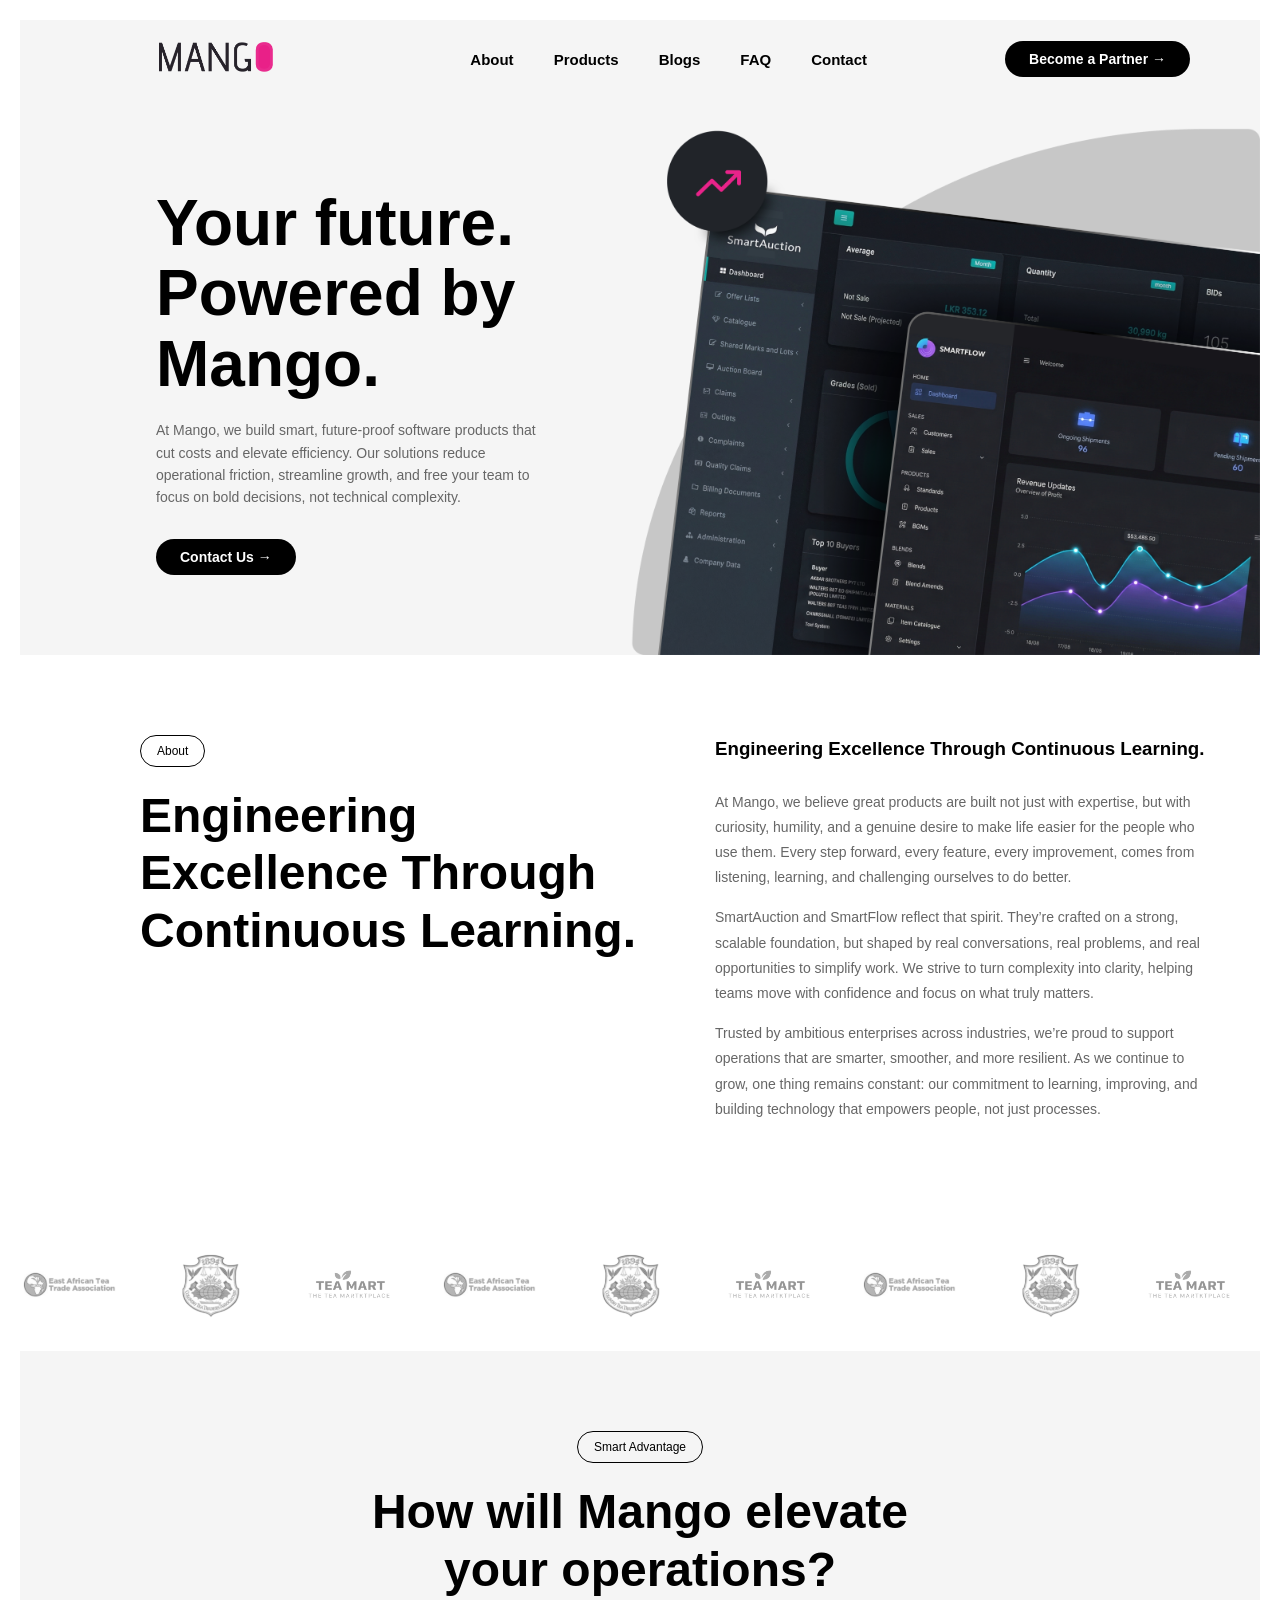
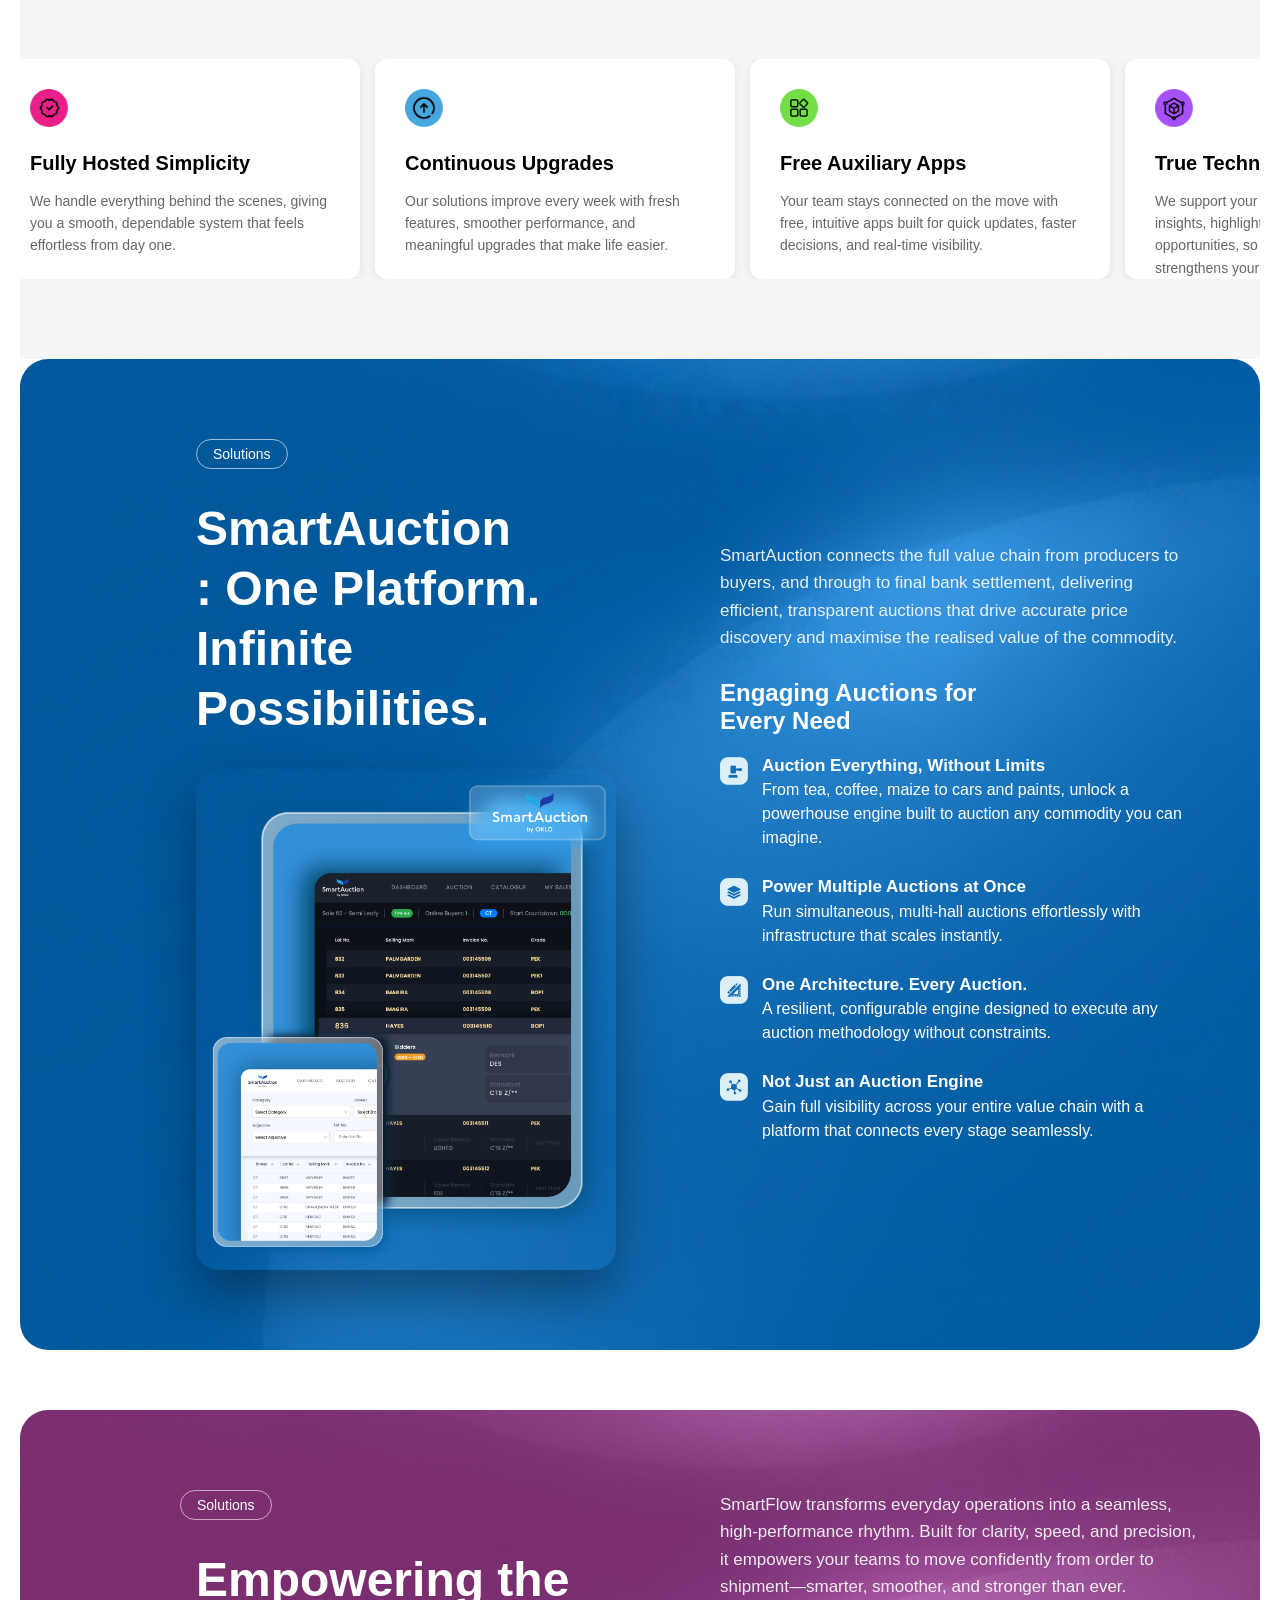
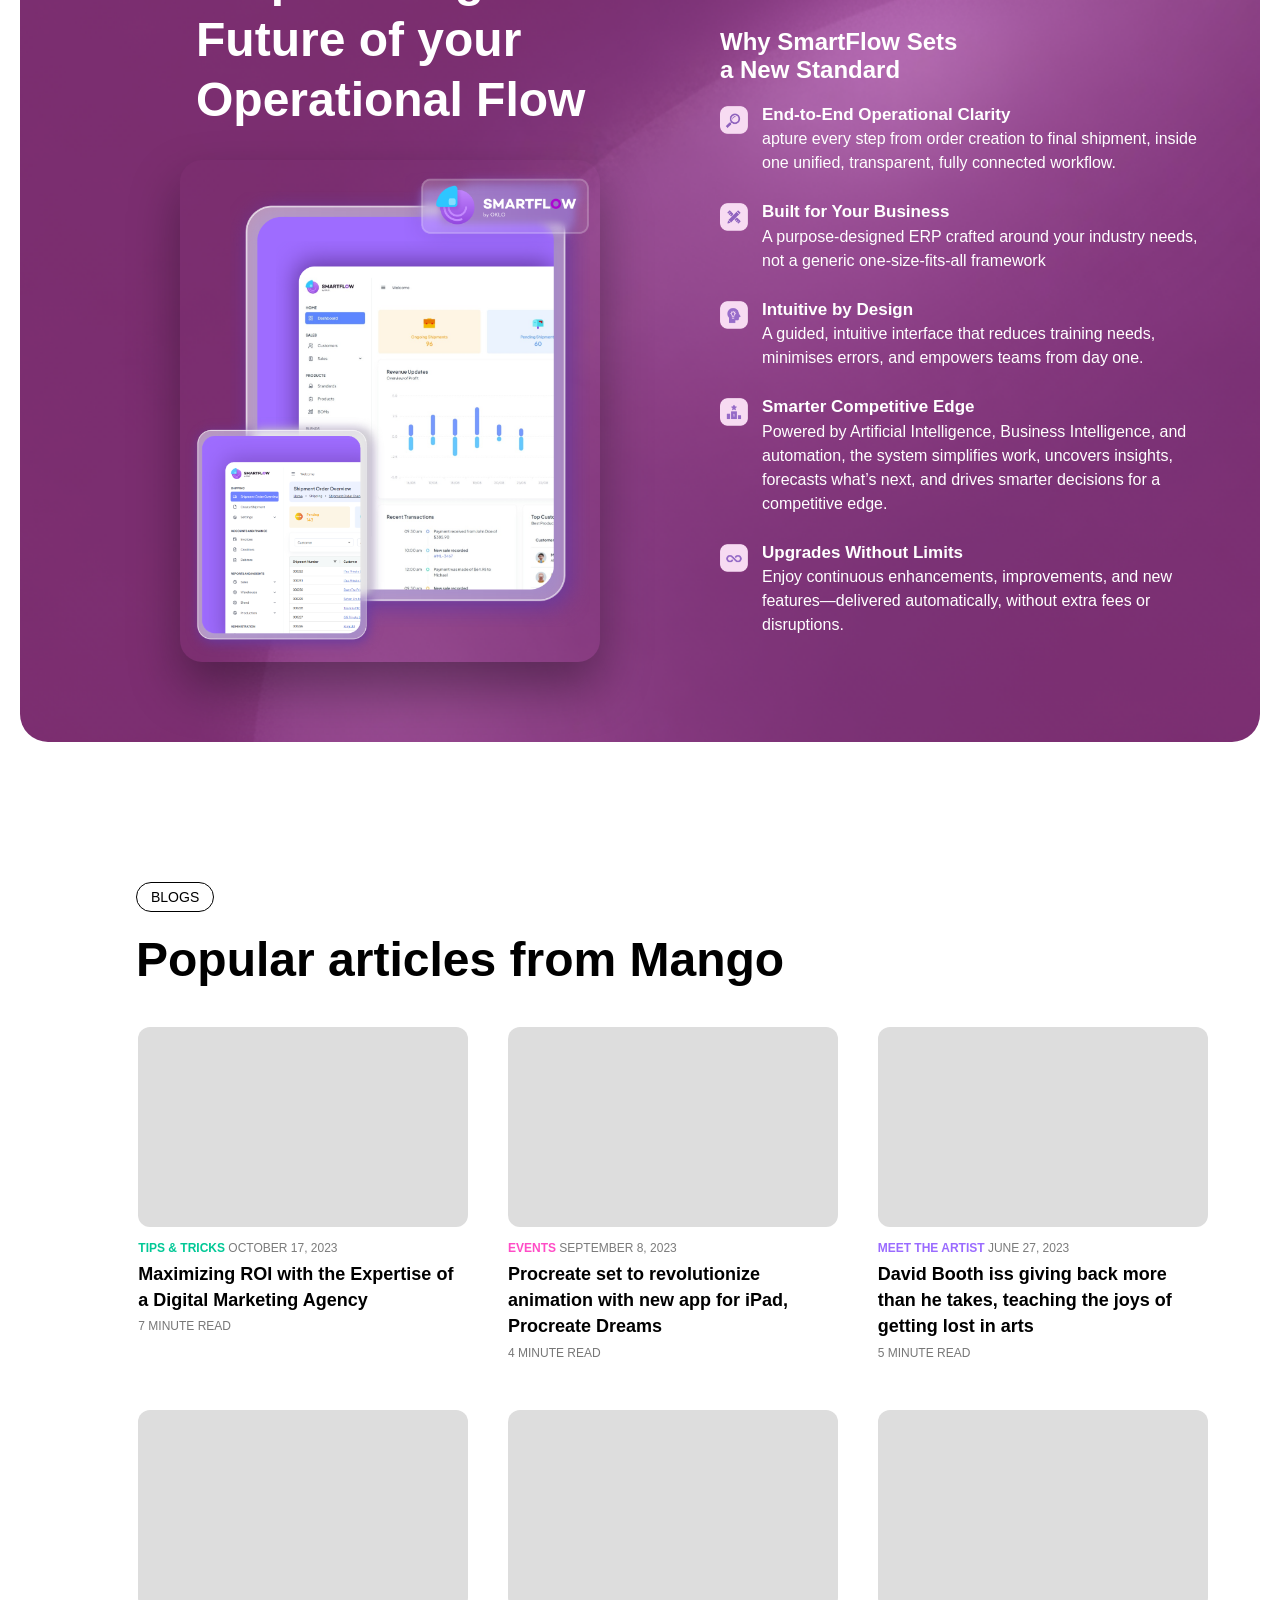
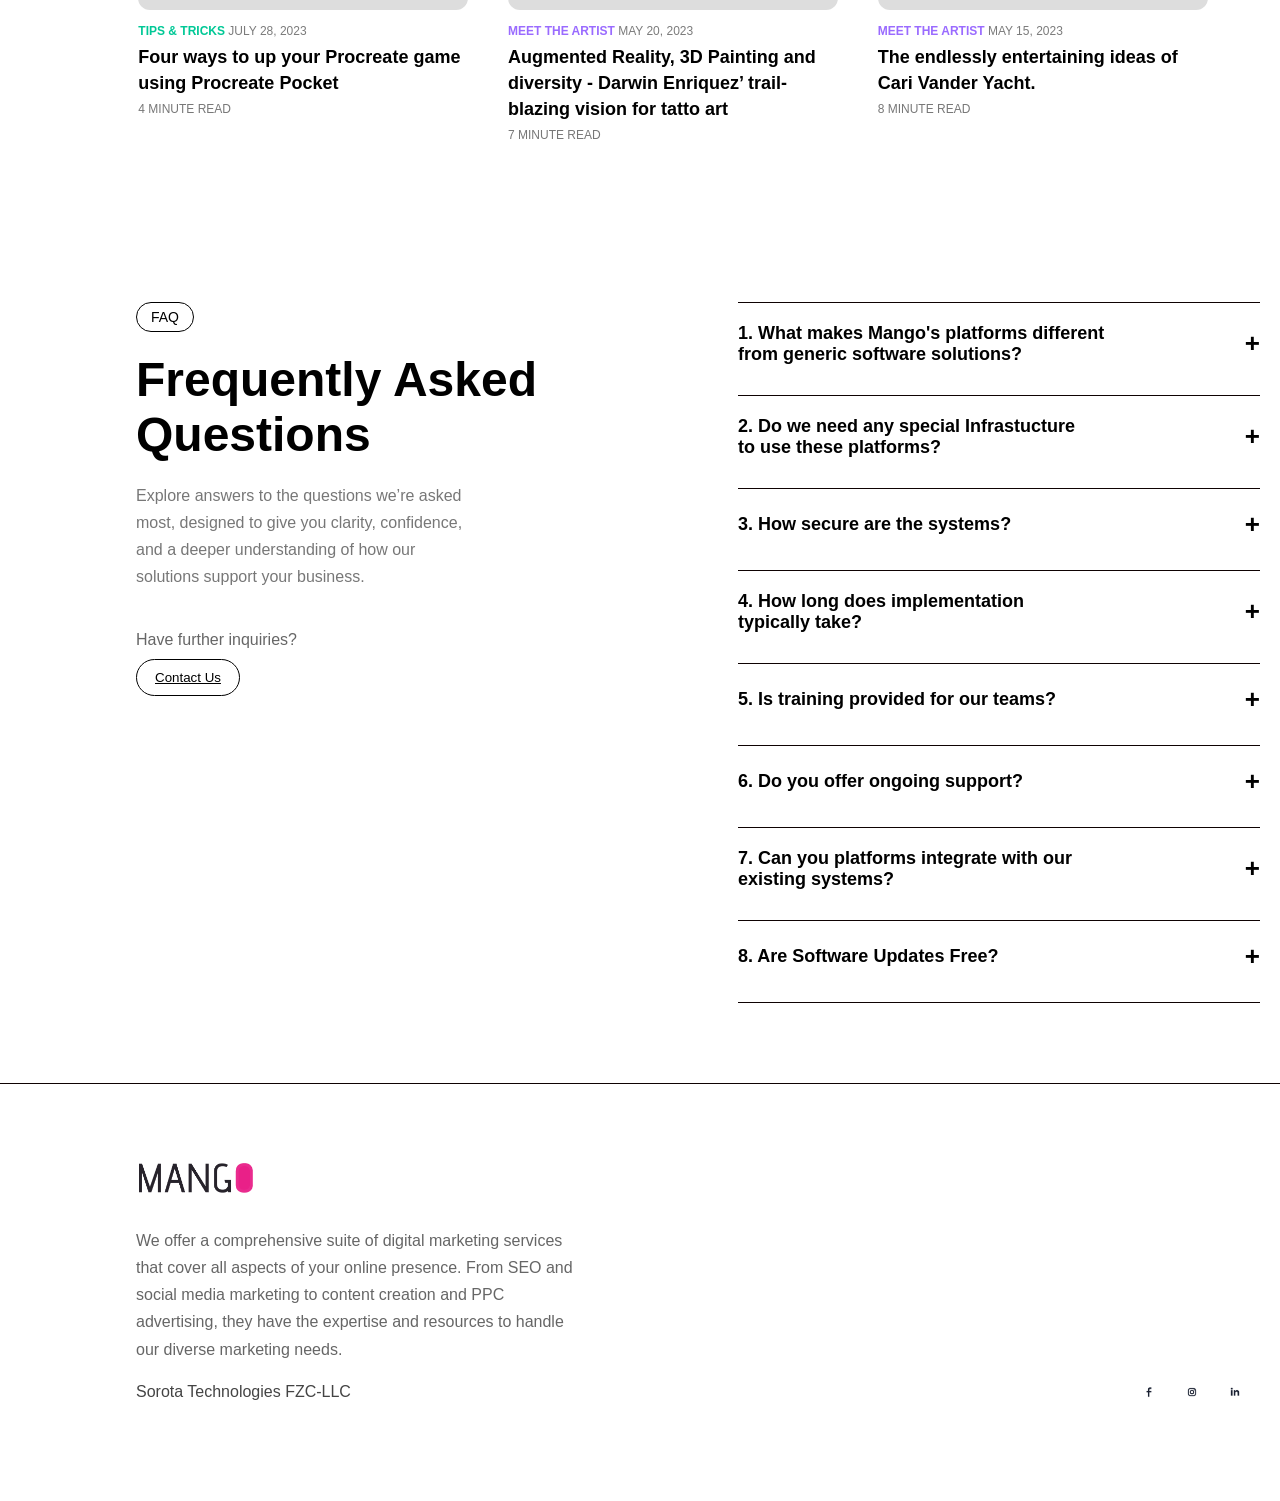
==== commit e25140df: "mango-1" ====
--- a/index.html
+++ b/index.html
@@ -13,31 +13,51 @@
 
         <!-- Header -->
         <header>
-            <div class="logo"><img src="assets/images/Header_Logo.png" alt="Mango Logo"></div>
+
+            <div class="logo">
+                <img src="assets/images/Header_Logo.png" alt="Mango Logo">
+            </div>
 
             <div class="hamburger" id="hamburger">☰</div>
 
+            <!-- Mobile Menu -->
             <nav id="navMenu" class="nav-links">
-                <a href="#about">About Us</a>
+
+                <div class="menu-top">
+                    <div class="mobile-menu-logo">
+                        <img src="assets/images/Header_Logo.png" alt="Mango Logo">
+                    </div>
+                    <div class="close-menu" id="closeMenu">✕</div>
+                </div>
+
+                <a href="#about">About</a>
                 <a href="#products">Products</a>
                 <a href="#blog">Blogs</a>
-                <a href="#faq">Faq's</a>
+                <a href="#faq">FAQ</a>
                 <a href="#footer">Contact</a>
-                <button class="get-started-btn mobile-btn">Become a Partner →</button>
+
+                <button class="mobile-btn">Become a Partner →</button>
             </nav>
 
+            <!-- Desktop Button -->
             <button class="get-started-btn desktop-btn">Become a Partner →</button>
+
         </header>
+
+
 
         <!-- Hero -->
         <div class="hero">
-            <div class="hero-content">
-                <h1>Your future.<br>Powered by<br>Mango.</h1>
-                <p>At Mango, we build smart, future-proof software products that cut costs and elevate efficiency. Our
-                    solutions reduce operational friction, streamline growth, and free your team to focus on bold
-                    decisions,
-                    not technical complexity.</p>
-                <button class="get-started-btn">Contact Us →</button>
+            <div class="hero-inner">
+                <div class="hero-content">
+                    <h1>Your future.<br>Powered by<br>Mango.</h1>
+                    <p>At Mango, we build smart, future-proof software products that cut costs and elevate efficiency.
+                        Our
+                        solutions reduce operational friction, streamline growth, and free your team to focus on bold
+                        decisions,
+                        not technical complexity.</p>
+                    <button class="get-started-btn">Contact Us →</button>
+                </div>
             </div>
             <div class="hero-image">
                 <img src="assets/images/hero.png" alt="Hero Image">
@@ -50,24 +70,28 @@
 
     <!-- About -->
     <section class="excellence-section" id="about">
-        <div class="excellence-left">
-            <span class="excellence-badge">About</span>
-            <h2>Engineering Excellence Through Continuous Learning.</h2>
-        </div>
-        <div class="excellence-right">
-            <div class="excellence-tags">
-                <h3>Engineering Excellence Through Continuous Learning.</h3>
-            </div>
-            <p>At Mango, we believe great products are built not just with expertise, but with curiosity, humility, and
-                a genuine desire to make life easier for the people who use them. Every step forward, every feature,
-                every improvement, comes from listening, learning, and challenging ourselves to do better.</p>
-            <p>SmartAuction and SmartFlow reflect that spirit. They’re crafted on a strong, scalable foundation, but
-                shaped by real conversations, real problems, and real opportunities to simplify work. We strive to turn
-                complexity into clarity, helping teams move with confidence and focus on what truly matters.</p>
-            <p>Trusted by ambitious enterprises across industries, we’re proud to support operations that are smarter,
-                smoother, and more resilient. As we continue to grow, one thing remains constant: our commitment to
-                learning, improving, and building technology that empowers people, not just processes.</p>
-        </div>
+        <div class="excellence-container">
+            <div class="excellence-left">
+                <span class="excellence-badge">About</span>
+                <h2>Engineering Excellence Through Continuous Learning.</h2>
+            </div>
+            <div class="excellence-right">
+                <div class="excellence-tags">
+                    <h3>Engineering Excellence Through Continuous Learning.</h3>
+                </div>
+                <p>At Mango, we believe great products are built not just with expertise, but with curiosity, humility,
+                    and
+                    a genuine desire to make life easier for the people who use them. Every step forward, every feature,
+                    every improvement, comes from listening, learning, and challenging ourselves to do better.</p>
+                <p>SmartAuction and SmartFlow reflect that spirit. They’re crafted on a strong, scalable foundation, but
+                    shaped by real conversations, real problems, and real opportunities to simplify work. We strive to
+                    turn
+                    complexity into clarity, helping teams move with confidence and focus on what truly matters.</p>
+                <p>Trusted by ambitious enterprises across industries, we’re proud to support operations that are
+                    smarter,
+                    smoother, and more resilient. As we continue to grow, one thing remains constant: our commitment to
+                    learning, improving, and building technology that empowers people, not just processes.</p>
+            </div>
     </section>
 
     <section class="logo-carousel">
@@ -95,8 +119,12 @@
                 <img src="assets/images/About/EATTA.png" alt="Logo 1">
                 <img src="assets/images/About/CTTA.png" alt="Logo 2">
                 <img src="assets/images/About/Tea_Mart.png" alt="Logo 3">
-
-            </div>
+                <img src="assets/images/About/EATTA.png" alt="Logo 1">
+                <img src="assets/images/About/CTTA.png" alt="Logo 2">
+                <img src="assets/images/About/Tea_Mart.png" alt="Logo 3">
+
+            </div>
+        </div>
         </div>
     </section>
 
@@ -224,7 +252,7 @@
             <div class="smartauction-left">
                 <span class="solutions-tag">Solutions</span>
 
-                <h1>SmartAuction: One Platform. Infinite Possibilities.</h1>
+                <h1>SmartAuction<br>: One Platform. Infinite Possibilities.</h1>
 
                 <div class="smartauction-image-wrapper">
                     <img src="assets/images/Solution Section/Smart Auction/Illustrations.png" alt="SmartAuction UI">
@@ -375,221 +403,229 @@
 
     <!-- Blog Section -->
     <section class="blog-section" id="blog">
-        <span class="blog-badge">BLOGS</span>
-        <h2>Popular articles from Mango</h2>
-
-        <div class="blog-grid">
-
-            <div class="blog-card">
-                <div class="blog-image"></div>
-                <div class="blog-content">
-                    <p class="category tips">
-                        <span class="type">TIPS & TRICKS</span>
-                        <span class="date">OCTOBER 17, 2023</span>
-                    </p>
-                    <h3>Maximizing ROI with the Expertise of a Digital Marketing Agency</h3>
-                    <p class="read-time">7 MINUTE READ</p>
-                </div>
-            </div>
-
-            <div class="blog-card">
-                <div class="blog-image"></div>
-                <div class="blog-content">
-                    <p class="category events">
-                        <span class="type">EVENTS</span>
-                        <span class="date">SEPTEMBER 8, 2023</span>
-                    </p>
-                    <h3>Procreate set to revolutionize animation with new app for iPad, Procreate Dreams</h3>
-                    <p class="read-time">4 MINUTE READ</p>
-                </div>
-            </div>
-
-            <div class="blog-card">
-                <div class="blog-image"></div>
-                <div class="blog-content">
-                    <p class="category artist">
-                        <span class="type">MEET THE ARTIST</span>
-                        <span class="date">JUNE 27, 2023</span>
-                    </p>
-                    <h3>David Booth iss giving back more than he takes, teaching the joys of getting lost in arts</h3>
-                    <p class="read-time">5 MINUTE READ</p>
-                </div>
-            </div>
-
-            <div class="blog-card">
-                <div class="blog-image"></div>
-                <div class="blog-content">
-                    <p class="category tips">
-                        <span class="type">TIPS & TRICKS</span>
-                        <span class="date">JULY 28, 2023</span>
-                    </p>
-                    <h3>Four ways to up your Procreate game using Procreate Pocket </h3>
-                    <p class="read-time">4 MINUTE READ</p>
-                </div>
-            </div>
-
-            <div class="blog-card">
-                <div class="blog-image"></div>
-                <div class="blog-content">
-                    <p class="category artist">
-                        <span class="type">MEET THE ARTIST </span>
-                        <span class="date">MAY 20, 2023</span>
-                    </p>
-                    <h3>Augmented Reality, 3D Painting and diversity - Darwin Enriquez’ trail-blazing vision for tatto
-                        art</h3>
-                    <p class="read-time">7 MINUTE READ</p>
-                </div>
-            </div>
-
-            <div class="blog-card">
-                <div class="blog-image"></div>
-                <div class="blog-content">
-                    <p class="category artist">
-                        <span class="type">MEET THE ARTIST</span>
-                        <span class="date">MAY 15, 2023</span>
-                    </p>
-                    <h3>The endlessly entertaining ideas of Cari Vander Yacht.</h3>
-                    <p class="read-time">8 MINUTE READ</p>
-                </div>
-            </div>
-
+        <div class="blog-container">
+
+            <span class="blog-badge">BLOGS</span>
+            <h2>Popular articles from Mango</h2>
+
+            <div class="blog-grid">
+
+                <div class="blog-card">
+                    <div class="blog-image"></div>
+                    <div class="blog-content">
+                        <p class="category tips">
+                            <span class="type">TIPS & TRICKS</span>
+                            <span class="date">OCTOBER 17, 2023</span>
+                        </p>
+                        <h3>Maximizing ROI with the Expertise of a Digital Marketing Agency</h3>
+                        <p class="read-time">7 MINUTE READ</p>
+                    </div>
+                </div>
+
+                <div class="blog-card">
+                    <div class="blog-image"></div>
+                    <div class="blog-content">
+                        <p class="category events">
+                            <span class="type">EVENTS</span>
+                            <span class="date">SEPTEMBER 8, 2023</span>
+                        </p>
+                        <h3>Procreate set to revolutionize animation with new app for iPad, Procreate Dreams</h3>
+                        <p class="read-time">4 MINUTE READ</p>
+                    </div>
+                </div>
+
+                <div class="blog-card">
+                    <div class="blog-image"></div>
+                    <div class="blog-content">
+                        <p class="category artist">
+                            <span class="type">MEET THE ARTIST</span>
+                            <span class="date">JUNE 27, 2023</span>
+                        </p>
+                        <h3>David Booth iss giving back more than he takes, teaching the joys of getting lost in arts
+                        </h3>
+                        <p class="read-time">5 MINUTE READ</p>
+                    </div>
+                </div>
+
+                <div class="blog-card">
+                    <div class="blog-image"></div>
+                    <div class="blog-content">
+                        <p class="category tips">
+                            <span class="type">TIPS & TRICKS</span>
+                            <span class="date">JULY 28, 2023</span>
+                        </p>
+                        <h3>Four ways to up your Procreate game using Procreate Pocket </h3>
+                        <p class="read-time">4 MINUTE READ</p>
+                    </div>
+                </div>
+
+                <div class="blog-card">
+                    <div class="blog-image"></div>
+                    <div class="blog-content">
+                        <p class="category artist">
+                            <span class="type">MEET THE ARTIST </span>
+                            <span class="date">MAY 20, 2023</span>
+                        </p>
+                        <h3>Augmented Reality, 3D Painting and diversity - Darwin Enriquez’ trail-blazing vision for
+                            tatto
+                            art</h3>
+                        <p class="read-time">7 MINUTE READ</p>
+                    </div>
+                </div>
+
+                <div class="blog-card">
+                    <div class="blog-image"></div>
+                    <div class="blog-content">
+                        <p class="category artist">
+                            <span class="type">MEET THE ARTIST</span>
+                            <span class="date">MAY 15, 2023</span>
+                        </p>
+                        <h3>The endlessly entertaining ideas of Cari Vander Yacht.</h3>
+                        <p class="read-time">8 MINUTE READ</p>
+                    </div>
+                </div>
+            </div>
         </div>
     </section>
 
 
     <!-- FAQ Section -->
     <section class="faq-section" id="faq">
-
-        <div class="faq-left">
-            <span class="faq-badge">FAQ</span>
-
-            <h2>Frequently Asked Questions</h2>
-
-            <p class="faq-description">
-                Explore answers to the questions we’re asked most, designed to give
-                you clarity, confidence, and a deeper understanding of how our
-                solutions support your business.
-            </p>
-
-            <p class="faq-small-text">Have further inquiries?</p>
-
-            <button class="contact-btn">Contact Us</button>
-        </div>
-
-        <div class="faq-right">
-
-            <div class="faq-item">
-                <button class="faq-question">
-                    1. What makes Mango's platforms different <br> from generic software solutions?
-                    <span class="faq-icon">+</span>
-                </button>
-                <div class="faq-answer">
-                    We offer comprehensive digital marketing services including SEO, PPC, content, and social media.
-                </div>
-            </div>
-
-            <div class="faq-item">
-                <button class="faq-question">
-                    2. Do we need any special Infrastucture <br> to use these platforms?
-                    <span class="faq-icon">+</span>
-                </button>
-                <div class="faq-answer">
-                    You can contact support through email or our live chat.
-                </div>
-            </div>
-
-            <div class="faq-item">
-                <button class="faq-question">
-                    3. How secure are the systems?
-                    <span class="faq-icon">+</span>
-                </button>
-                <div class="faq-answer">
-                    Yes, we create customized services based on your business goals.
-                </div>
-            </div>
-
-            <div class="faq-item">
-                <button class="faq-question">
-                    4. How long does implementation <br> typically take?
-                    <span class="faq-icon">+</span>
-                </button>
-                <div class="faq-answer">
-                    Yes, we create customized services based on your business goals.
-                </div>
-            </div>
-
-            <div class="faq-item">
-                <button class="faq-question">
-                    5. Is training provided for our teams?
-                    <span class="faq-icon">+</span>
-                </button>
-                <div class="faq-answer">
-                    Yes, we create customized services based on your business goals.
-                </div>
-            </div>
-
-            <div class="faq-item">
-                <button class="faq-question">
-                    6. Do you offer ongoing support?
-                    <span class="faq-icon">+</span>
-                </button>
-                <div class="faq-answer">
-                    Yes, we create customized services based on your business goals.
-                </div>
-            </div>
-
-            <div class="faq-item">
-                <button class="faq-question">
-                    7. Can you platforms integrate with our <br> existing systems?
-                    <span class="faq-icon">+</span>
-                </button>
-                <div class="faq-answer">
-                    Yes, we create customized services based on your business goals.
-                </div>
-            </div>
-
-            <div class="faq-item">
-                <button class="faq-question">
-                    8. Are Software Updates Free?
-                    <span class="faq-icon">+</span>
-                </button>
-                <div class="faq-answer">
-                    Yes, we create customized services based on your business goals.
-                </div>
-            </div>
-
-
+        <div class="faq-container">
+
+
+            <div class="faq-left">
+                <span class="faq-badge">FAQ</span>
+
+                <h2>Frequently Asked Questions</h2>
+
+                <p class="faq-description">
+                    Explore answers to the questions we’re asked most, designed to give
+                    you clarity, confidence, and a deeper understanding of how our
+                    solutions support your business.
+                </p>
+
+                <p class="faq-small-text">Have further inquiries?</p>
+
+                <button class="contact-btn">Contact Us</button>
+            </div>
+
+            <div class="faq-right">
+
+                <div class="faq-item">
+                    <button class="faq-question">
+                        1. What makes Mango's platforms different <br> from generic software solutions?
+                        <span class="faq-icon">+</span>
+                    </button>
+                    <div class="faq-answer">
+                        We offer comprehensive digital marketing services including SEO, PPC, content, and social media.
+                    </div>
+                </div>
+
+                <div class="faq-item">
+                    <button class="faq-question">
+                        2. Do we need any special Infrastucture <br> to use these platforms?
+                        <span class="faq-icon">+</span>
+                    </button>
+                    <div class="faq-answer">
+                        You can contact support through email or our live chat.
+                    </div>
+                </div>
+
+                <div class="faq-item">
+                    <button class="faq-question">
+                        3. How secure are the systems?
+                        <span class="faq-icon">+</span>
+                    </button>
+                    <div class="faq-answer">
+                        Yes, we create customized services based on your business goals.
+                    </div>
+                </div>
+
+                <div class="faq-item">
+                    <button class="faq-question">
+                        4. How long does implementation <br> typically take?
+                        <span class="faq-icon">+</span>
+                    </button>
+                    <div class="faq-answer">
+                        Yes, we create customized services based on your business goals.
+                    </div>
+                </div>
+
+                <div class="faq-item">
+                    <button class="faq-question">
+                        5. Is training provided for our teams?
+                        <span class="faq-icon">+</span>
+                    </button>
+                    <div class="faq-answer">
+                        Yes, we create customized services based on your business goals.
+                    </div>
+                </div>
+
+                <div class="faq-item">
+                    <button class="faq-question">
+                        6. Do you offer ongoing support?
+                        <span class="faq-icon">+</span>
+                    </button>
+                    <div class="faq-answer">
+                        Yes, we create customized services based on your business goals.
+                    </div>
+                </div>
+
+                <div class="faq-item">
+                    <button class="faq-question">
+                        7. Can you platforms integrate with our <br> existing systems?
+                        <span class="faq-icon">+</span>
+                    </button>
+                    <div class="faq-answer">
+                        Yes, we create customized services based on your business goals.
+                    </div>
+                </div>
+
+                <div class="faq-item">
+                    <button class="faq-question">
+                        8. Are Software Updates Free?
+                        <span class="faq-icon">+</span>
+                    </button>
+                    <div class="faq-answer">
+                        Yes, we create customized services based on your business goals.
+                    </div>
+                </div>
+
+            </div>
         </div>
 
     </section>
 
     <footer class="footer" id="footer">
-        <div class="footer-inner">
-
-            <div class="footer-left">
-                <img src="assets/images/Footer_Logo.png" alt="Mango Logo" class="footer-logo">
-
-                <p class="footer-text">
-                    We offer a comprehensive suite of digital marketing services that cover all aspects
-                    of your online presence. From SEO and social media marketing to content creation and
-                    PPC advertising, they have the expertise and resources to handle our diverse marketing needs.
-                </p>
-
-                <p class="footer-company">Sorota Technologies FZC-LLC</p>
-            </div>
-
-            <div class="footer-social">
-                <img src="assets/images/Facebook.png" alt="Facebook">
-                <img src="assets/images/Instagram.png" alt="Twitter">
-                <img src="assets/images/Linkedin.png" alt="LinkedIn">
-            </div>
-
-            <button class="scroll-to-top" id="scrollToTop">↑</button>
-
+        <div class="footer-container">
+            <div class="footer-inner">
+
+                <div class="footer-left">
+                    <img src="assets/images/Footer_Logo.png" alt="Mango Logo" class="footer-logo">
+
+                    <p class="footer-text">
+                        We offer a comprehensive suite of digital marketing services that cover all aspects
+                        of your online presence. From SEO and social media marketing to content creation and
+                        PPC advertising, they have the expertise and resources to handle our diverse marketing needs.
+                    </p>
+
+                    <p class="footer-company">Sorota Technologies FZC-LLC</p>
+                </div>
+
+                <div class="footer-social">
+                    <img src="assets/images/Facebook.png" alt="Facebook">
+                    <img src="assets/images/Instagram.png" alt="Twitter">
+                    <img src="assets/images/Linkedin.png" alt="LinkedIn">
+                </div>
+
+                <button class="scroll-to-top" id="scrollToTop">↑</button>
+
+            </div>
         </div>
     </footer>
 
     <script src="script.js"></script>
- </body>
+</body>
 
 </html>
--- a/style.css
+++ b/style.css
@@ -19,32 +19,42 @@
 /* Hero */
 .hero-section {
     background: #f5f5f5;
+    overflow-x: hidden;
+    
 }
 
 /* Header */
 header {
+    max-width: 1200px;
+    margin: 0 auto;
+    width: 100%;
+    padding-left: 50px;
+    padding-right: 50px;
     display: flex;
     justify-content: space-between;
     align-items: center;
-    padding: 12px 0;
-    background: transparent;
+    padding: 12px 0 12px 100px;
+    background: #f5f5f5;
     position: relative;
     z-index: 1000;
-    height: auto;
-    padding-right: 100px;
-}
-
-header.header-fixed {
-    background: rgba(245,245,245,0.95);
-    box-shadow: 0 6px 18px rgba(0,0,0,0.06);
-}
-
-.logo img {
+}
+
+header .logo img {
     height: 50px;
     width: auto;
     cursor: pointer;
-    padding-top: 15px; 
-    padding-left: 100px;
+    padding: 10px 16px;
+     
+}
+
+.desktop-btn {
+    display: block;
+}
+
+.hamburger {
+    font-size: 28px;
+    cursor: pointer;
+    display: none;
 }
 
 .nav-links {
@@ -56,25 +66,9 @@
 .nav-links a {
     text-decoration: none;
     color: #000;
-    font-weight: 600; 
+    font-weight: 600;
     font-size: 15px;
-    position: relative;
     transition: opacity 0.3s;
-}
-
-.nav-links a::after {
-    content: '';
-    position: absolute;
-    bottom: -5px;
-    left: 0;
-    width: 0;
-    height: 2px;
-    background: #000;
-    transition: width 0.3s;
-}
-
-.nav-links a:hover::after {
-    width: 100%;
 }
 
 .nav-links a:hover {
@@ -91,88 +85,131 @@
     font-size: 14px;
     font-weight: 600;
     transition: transform 0.3s, box-shadow 0.3s;
+    margin-right: 50px;
+
 }
 
 .get-started-btn:hover {
     transform: scale(1.05);
-    box-shadow: 0 5px 15px rgba(0,0,0,0.3);
-}
-
-.hamburger {
+    box-shadow: 0 5px 15px rgba(0, 0, 0, 0.3);
+}
+
+.mobile-menu-logo {
+    display: none;
+}
+
+.mobile-menu-logo img {
+    height: 30px;
+}
+
+.close-menu {
+    display: none;
     font-size: 28px;
     cursor: pointer;
-    display: none;
 }
 
 .mobile-btn {
     display: none;
-}
-
-.desktop-btn {
-    display: block;
+    background: none;
+    border: none;
+    cursor: pointer;
+    padding: 5px 0;
+    font-weight: 600;
+    font-size: 16px;
+    color: #000;
+    text-align: left;
 }
 
 @media (max-width: 900px) {
-
-    :root { --header-height: 64px; }
 
     header {
         padding: 12px 20px;
-        height: var(--header-height);
+        justify-content: space-between;
     }
 
     .hamburger {
         display: block;
+        font-size: 30px;
+        cursor: pointer;
     }
 
     .desktop-btn {
         display: none;
     }
 
-    .nav-links {
-        display: none;
-        flex-direction: column;
-        width: 100%;
-        text-align: center;
-        background: #f5f5f5;
-        padding: 20px 0;
-        gap: 20px;
-        position: absolute;
-        top: calc(var(--header-height) + 6px);
-        left: 0;
-        border-bottom: 1px solid #ddd;
-        z-index: 999;
-    }
-
-    .nav-links.show {
-        display: flex;
-    }
-
     .mobile-btn {
         display: block;
-        margin: 10px auto 0;
+        font-size: 16px;
+        font-weight: 600;
+        text-align: left;
+        width: 100%;
+        padding: 15px 0 0 0;
+        border: none;
+        background: none;
+        cursor: pointer;
+    }
+
+    .nav-links {
+        position: fixed;
+        top: 0;
+        right: -100%;
+        width: 280px;
+        height: 100vh;
+        background: #f5f5f5;
+        display: flex;
+        flex-direction: column;
+        padding: 30px 25px;
+        gap: 25px;
+        transition: all 0.4s ease;
+        opacity: 0;
+        z-index: 9999;
+    }
+
+    .nav-links.active {
+        right: 0;
+        opacity: 1;
+    }
+
+    .menu-top {
+        width: 100%;
+        display: flex;
+        justify-content: space-between;
+        align-items: center;
+        padding-bottom: 20px;
+        margin-bottom: 10px;
+        border-bottom: 1px solid rgba(0, 0, 0, 0.1);
+    }
+
+    .mobile-menu-logo {
+        display: flex;
+        align-items: center;
+    }
+
+    .mobile-menu-logo img {
+        height: 30px;
+    }
+
+    .close-menu {
+        display: block;
+        font-size: 32px;
+        cursor: pointer;
     }
 
     .nav-links a {
+        font-size: 17px;
         font-weight: 600;
-        font-size: 16px;
-    }
-
-    @media (max-width: 900px) {
-
-    .logo img {
-        padding-left: 0 !important;
-        margin-left: 0 !important;
-        height: 42px; 
-    }
-
-    header {
-        padding-left: 20px !important;
-        padding-right: 20px !important;
-    }
-}
-
-}
+        text-decoration: none;
+        color: #000;
+        width: 100%;
+    }
+
+    body.no-scroll {
+        overflow: hidden;
+    }
+
+
+}
+
 
 /* Hero Section */
 .hero {
@@ -185,6 +222,19 @@
     min-height: 420px;
     margin-top: 30px;
 }
+
+.hero-inner {
+    max-width: 1200px;
+    width: 100%;
+    margin: 0 auto;
+    padding: 0 0px;
+    display: flex;
+    align-items: center;
+    position: relative;
+    z-index: 2;
+    padding: 0 16px; 
+}
+
 
 .hero-content {
     flex: 1;
@@ -227,6 +277,7 @@
     object-position: right bottom;
     padding: 0px;
     display: block;
+    max-width: 1200px;
 }
 
 @media (max-width: 768px) {
@@ -291,6 +342,7 @@
     padding: 20px 0;
 }
 
+
 .carousel-wrapper {
     display: flex;
     width: 100%;
@@ -312,6 +364,7 @@
     0% {
         transform: translateX(0);
     }
+
     100% {
         transform: translateX(-50%);
     }
@@ -319,16 +372,26 @@
 
 /* About  */
 .excellence-section {
-    
     background: #fff;
     display: flex;
     gap: 0px;
     align-items: baseline;
-    padding: 80px 50px;
-}
-
+    justify-content: center;
+    padding: 80px 20px; 
+}
+
+.excellence-container {
+    max-width: 1200px;
+    width: 100%;
+    display: flex;
+    gap: 50px;
+    align-items: baseline;
+    padding-left: 100px;  
+    padding-right: 20px;
+    margin: 0 auto;
+}
 .excellence-left {
-    padding: 80px 50px;
+    padding-right: 20px;
     flex: 1;
 }
 
@@ -381,70 +444,57 @@
     animation: fadeIn 0.6s 0.6s forwards;
 }
 
+@media (max-width: 1200px) {
+    .excellence-container {
+        padding: 0 20px;
+    }
+}
+
 @media (max-width: 768px) {
-    .excellence-section {
+    .excellence-container {
         flex-direction: column;
-        padding: 60px 30px;
-        gap: 40px;
-        align-items: flex-start;
-    }
-
-    .excellence-left {
+        padding: 40px 20px;
+        gap: 30px;
+    }
+
+    .excellence-left,
+    .excellence-right {
+        width: 100%;
         padding: 0;
-        flex: 1;
-        width: 100%;
-    }
-
-    .excellence-right {
-        flex: 1;
-        width: 100%;
-    }
-
-    .excellence-tags {
-        margin-bottom: 30px;
+    }
+
+    .excellence-section h2 {
+        font-size: 28px;
+        max-width: 100%;
+        margin-bottom: 20px;
     }
 
     .excellence-tags h3 {
-        font-size: 32px;
+        font-size: 24px;
         max-width: 100%;
         margin: 0;
         line-height: 1.2;
-        opacity: 1 !important;
-        animation: none !important;
-    }
-
+    }
+
+    .excellence-section p {
+        font-size: 14px;
+        max-width: 100%;
+        line-height: 1.6;
+    }
+}
+
+@media (max-width: 480px) {
     .excellence-section h2 {
-        font-size: 32px;
-        max-width: 100%;
+        font-size: 24px;
+    }
+
+    .excellence-tags h3 {
+        font-size: 20px;
     }
 
     .excellence-section p {
         font-size: 13px;
-        max-width: 100%;
-    }
-}
-
-@media (max-width: 480px) {
-    .excellence-section {
-        padding: 40px 20px;
-        gap: 30px;
-    }
-
-    .excellence-section h2 {
-        font-size: 24px;
-        margin-bottom: 20px;
-    }
-
-    .excellence-tags h3 {
-        font-size: 24px;
-        margin: 0;
-        opacity: 1 !important;
-        animation: none !important;
-    }
-
-    .excellence-section p {
-        font-size: 12px;
-        line-height: 1.6;
+        line-height: 1.4;
     }
 
     .excellence-badge {
@@ -479,10 +529,10 @@
 .features-wrapper {
     display: flex;
     overflow: hidden;
-    width: 100vw;         
+    width: 100vw;
     margin-left: 50%;
     transform: translateX(-50%);
-    padding: 0;           
+    padding: 0;
     position: relative;
 }
 
@@ -496,8 +546,13 @@
 }
 
 @keyframes scrollFeatures {
-    0% { transform: translateX(0); }
-    100% { transform: translateX(-50%); }
+    0% {
+        transform: translateX(0);
+    }
+
+    100% {
+        transform: translateX(-50%);
+    }
 }
 
 .feature-card {
@@ -505,8 +560,8 @@
     background: #fff;
     padding: 30px;
     border-radius: 12px;
-    box-shadow: 0 2px 10px rgba(0,0,0,0.08);
-    width: 360px;             
+    box-shadow: 0 2px 10px rgba(0, 0, 0, 0.08);
+    width: 360px;
     height: 220px;
     flex-shrink: 0;
     display: flex;
@@ -517,7 +572,7 @@
 
 .feature-card:hover {
     transform: translateY(-10px);
-    box-shadow: 0 8px 25px rgba(0,0,0,0.15);
+    box-shadow: 0 8px 25px rgba(0, 0, 0, 0.15);
 }
 
 .feature-card img {
@@ -540,9 +595,11 @@
     line-height: 1.6;
 }
 
+/* SmartAuction Section */
 .smartauction-section {
     padding: 80px 60px;
-    background: linear-gradient(135deg, #0046B8 0%, #0075C9 40%, #002A7D 100%);
+    background: url("assets/images/Solution Section/Smart Auction/background.png") 
+        no-repeat center center / cover;
     border-radius: 28px;
     color: #fff;
     font-family: "Inter", sans-serif;
@@ -553,8 +610,11 @@
     display: flex;
     gap: 60px;
     align-items: center;
-    max-width: 1300px;
-    margin: auto;
+    max-width: 1200px;
+    width: 100%;
+    margin: 0 auto;
+    padding: 0 16px; 
+    padding-left: 100px; 
 }
 
 .smartauction-left {
@@ -562,12 +622,13 @@
     display: flex;
     flex-direction: column;
     gap: 20px;
+    padding-left: 16px;
 }
 
 .solutions-tag {
     display: inline-block;
     padding: 6px 16px;
-    border: 1px solid rgba(255,255,255,0.6);
+    border: 1px solid rgba(255, 255, 255, 0.6);
     border-radius: 20px;
     font-size: 14px;
     margin-bottom: 10px;
@@ -585,7 +646,7 @@
     position: relative;
     top: auto;
     left: auto;
-    background: rgba(255,255,255,0.15);
+    background: rgba(255, 255, 255, 0.15);
     padding: 8px 18px;
     border-radius: 14px;
     font-size: 14px;
@@ -599,7 +660,7 @@
     max-width: 420px;
     border-radius: 22px;
     overflow: hidden;
-    box-shadow: 0px 25px 50px rgba(0,0,0,0.35);
+    box-shadow: 0px 25px 50px rgba(0, 0, 0, 0.35);
 }
 
 .smartauction-image-wrapper img {
@@ -662,9 +723,27 @@
     font-weight: 600;
 }
 
+@media (max-width: 900px) {
+    .smartauction-content {
+        flex-direction: column;
+        text-align: center;
+        padding: 0 20px; 
+    }
+
+    .smartauction-badge {
+        left: 50%;
+        transform: translateX(-50%);
+    }
+
+    .auction-list li {
+        justify-content: center;
+    }
+}
+
+/*smartflow-section*/
 .smartflow-section {
     padding: 80px 60px;
-    background: linear-gradient(135deg, #5C0F66 0%, #8C1F84 40%, #CA4BB3 100%);
+    background: url("assets/images/Solution Section/Smart Flow/background.png") no-repeat center center / cover;
     border-radius: 28px;
     color: #fff;
     font-family: "Inter", sans-serif;
@@ -675,8 +754,11 @@
     display: flex;
     gap: 60px;
     align-items: center;
-    max-width: 1300px;
     margin: auto;
+    max-width: 1200px;
+    width: 100%;
+    margin: 0 auto;
+    padding-left: 100px; 
 }
 
 .smartflow-left {
@@ -689,7 +771,7 @@
 .solutions-tag {
     display: inline-block;
     padding: 6px 16px;
-    border: 1px solid rgba(255,255,255,0.6);
+    border: 1px solid rgba(255, 255, 255, 0.6);
     border-radius: 20px;
     font-size: 14px;
     margin-bottom: 10px;
@@ -701,13 +783,14 @@
     font-weight: 700;
     line-height: 1.25;
     margin-bottom: 10px;
+    padding-left: 16px;
 }
 
 .smartflow-badge {
     position: relative;
     top: auto;
     left: auto;
-    background: rgba(255,255,255,0.15);
+    background: rgba(255, 255, 255, 0.15);
     padding: 8px 18px;
     border-radius: 14px;
     font-size: 14px;
@@ -721,7 +804,7 @@
     max-width: 420px;
     border-radius: 22px;
     overflow: hidden;
-    box-shadow: 0px 25px 50px rgba(0,0,0,0.35);
+    box-shadow: 0px 25px 50px rgba(0, 0, 0, 0.35);
 }
 
 .smartflow-image-wrapper img {
@@ -785,22 +868,6 @@
 }
 
 @media (max-width: 900px) {
-    .smartauction-content {
-        flex-direction: column;
-        text-align: center;
-    }
-
-    .smartauction-badge {
-        left: 50%;
-        transform: translateX(-50%);
-    }
-
-    .auction-list li {
-        justify-content: center;
-    }
-}
-
-@media (max-width: 900px) {
     .smartflow-content {
         flex-direction: column;
         text-align: center;
@@ -816,93 +883,22 @@
     }
 }
 
-/* Product Sections */
-.product-section {
-    padding: 80px 60px;
-    display: flex;
-    gap: 60px;
-    align-items: center;
-}
-
-.product-section.blue {
-    background: linear-gradient(135deg, #1e3c72 0%, #2a5298 100%);
-    color: #fff;
-}
-
-.product-section.purple {
-    background: linear-gradient(135deg, #667eea 0%, #764ba2 100%);
-    color: #fff;
-}
-
-.product-content {
-    flex: 1;
-}
-
-.product-badge {
-    display: inline-block;
-    padding: 8px 16px;
-    border: 1px solid #fff;
-    border-radius: 20px;
-    font-size: 12px;
-    margin-bottom: 20px;
-}
-
-.product-section h2 {
-    font-size: 48px;
-    line-height: 1.2;
-    margin-bottom: 30px;
-}
-
-.product-section p {
-    font-size: 14px;
-    line-height: 1.8;
-    margin-bottom: 40px;
-    opacity: 0.9;
-}
-
-.product-section h3 {
-    font-size: 24px;
-    margin-bottom: 20px;
-}
-
-.product-features {
-    list-style: none;
-}
-
-.product-features li {
-    margin-bottom: 20px;
-    font-size: 14px;
-    line-height: 1.6;
-    display: flex;
-    gap: 10px;
-}
-
-.product-features li::before {
-    content: "✓";
-    color: #7ed321;
-    font-weight: bold;
-    font-size: 18px;
-}
-
-.product-image {
-    flex: 1;
+
+/* BLOG SECTION*/
+
+.blog-section {
+
+    padding: 80px 0px;
     display: flex;
     justify-content: center;
-}
-
-.product-mockup {
-    width: 300px;
-    height: 400px;
-    background: rgba(255, 255, 255, 0.1);
-    border-radius: 20px;
-    padding: 20px;
-    backdrop-filter: blur(10px);
-}
-
-/* BLOG SECTION*/
-
-.blog-section {
-    padding: 80px 150px;
+    padding-left: 100px; 
+}
+
+.blog-container {
+    max-width: 1200px;
+    width: 100%;
+    padding: 0 50px;
+    padding-left: 16px;
 }
 
 .blog-badge {
@@ -922,8 +918,7 @@
     display: grid;
     grid-template-columns: repeat(3, 1fr);
     gap: 50px 35px;
-    max-width: 1200px;
-    margin: 0 auto;
+
 }
 
 .blog-card {
@@ -950,9 +945,17 @@
     margin-bottom: 6px;
 }
 
-.category.tips .type { color: #00C896; }
-.category.events .type { color: #FF4CC6; }
-.category.artist .type { color: #9A6BFF; }
+.category.tips .type {
+    color: #00C896;
+}
+
+.category.events .type {
+    color: #FF4CC6;
+}
+
+.category.artist .type {
+    color: #9A6BFF;
+}
 
 .category .date {
     color: #7b7b7b;
@@ -971,43 +974,60 @@
 }
 
 @media (max-width: 1024px) {
-    .blog-grid { grid-template-columns: repeat(2, 1fr); }
+    .blog-grid {
+        grid-template-columns: repeat(2, 1fr);
+    }
 }
 
 @media (max-width: 768px) {
-    .blog-grid { grid-template-columns: 1fr;
-     }
+    .blog-grid {
+        grid-template-columns: 1fr;
+        justify-items: center;
+    }
+
+    .blog-card {
+        width: 100%;
+        max-width: 330px;
+        margin: 0 auto;
+    }
 
     .blog-section {
-        padding: 50px 20px; 
-    }
-
-    .blog-card {
-        max-width: 100% !important; 
-        width: 100% !important;
+        padding: 50px 20px;
     }
 
     .blog-image {
-        height: 250px; 
+        height: 250px;
     }
 
     .blog-card h3 {
-        font-size: 20px; 
+        font-size: 20px;
         line-height: 1.5;
     }
 }
 
+
+
+
 /* FAQ SECTION  */
 
 .faq-section {
-    padding: 80px 150px;       
+    padding: 80px 0;
+    display: flex;
+    justify-content: center;
+    padding-left: 100px; 
+}
+
+.faq-container {
+    max-width: 1200px;
+    width: 100%;
     display: flex;
     justify-content: space-between;
     gap: 80px;
 }
 
 .faq-left {
-    width: 360px;              
+    flex: 1;
+    padding-left: 16px;
 }
 
 .faq-badge {
@@ -1041,6 +1061,7 @@
     border: 1px solid black;
     background: white;
     cursor: pointer;
+    text-decoration: underline;
 }
 
 .faq-right {
@@ -1048,11 +1069,11 @@
 }
 
 .faq-item:first-child {
-    border-top: 1px solid #eee;
+    border-top: 1px solid #0e0202;
 }
 
 .faq-item {
-    border-bottom: 1px solid #eee;
+    border-bottom: 1px solid #0e0202;
     padding: 20px 0;
 }
 
@@ -1095,55 +1116,107 @@
 @media (max-width: 768px) {
 
     .faq-section {
+        padding: 60px 30px;
+        text-align: left;
+    }
+
+    .faq-container {
         flex-direction: column;
-        padding: 60px 40px; 
-        text-align: center; 
+        gap: 40px;
     }
 
     .faq-left {
         width: 100%;
-        margin: 0 auto;
-    }
-
-    .faq-badge {
-        margin-left: auto;
-        margin-right: auto;
+        margin: 0;
+        text-align: left;
+    }
+
+    .faq-right {
+        width: 100%;
+    }
+
+    .faq-left h2 {
+        font-size: 32px;
     }
 
     .faq-description,
     .faq-small-text {
-        margin-left: auto;
-        margin-right: auto;
-    }
-
-    .faq-right {
-        width: 100%;
-        margin-top: 35px; 
-        text-align: left; 
-    }
-}
-
-/* FOOTER*/
-
+        font-size: 14px;
+        line-height: 1.6;
+    }
+
+    .faq-item {
+        padding: 15px 0;
+    }
+
+    .faq-question {
+        font-size: 16px;
+        font-weight: 600;
+    }
+
+    .faq-answer {
+        font-size: 14px;
+        line-height: 1.6;
+    }
+}
+
+@media (max-width: 480px) {
+    .faq-section {
+        padding: 40px 20px;
+        gap: 30px;
+    }
+
+    .faq-left h2 {
+        font-size: 24px;
+    }
+
+    .faq-description,
+    .faq-small-text {
+        font-size: 13px;
+        line-height: 1.4;
+    }
+
+    .faq-question {
+        font-size: 14px;
+    }
+
+    .faq-answer {
+        font-size: 13px;
+        line-height: 1.4;
+    }
+}
+
+
+/* FOOTER */
 .footer {
-    padding: 80px 150px;       
+    padding: 80px 0;
     position: relative;
+    padding-left: 100px; 
 }
 
 .footer::before {
     content: "";
     position: absolute;
     top: 0;
-    left: 200px;
-    right: 200px;
+    left: 50%;
+    transform: translateX(-50%);
+    width: 100%;
+    max-width: 1200px;
     height: 1px;
-    background: #ddd;
+    background: #0e0202;
+    padding-left: 100px;
+}
+
+.footer-container {
+    max-width: 1200px;
+    width: 100%;
+    margin: 0 auto;
+    padding: 0 16px;
 }
 
 .footer-inner {
     display: flex;
     justify-content: space-between;
-    align-items: flex-start;
     position: relative;
 }
 
@@ -1169,7 +1242,7 @@
 
 .footer-social {
     position: absolute;
-    right: 60px;     
+    right: 0;
     bottom: 0;
     display: flex;
     gap: 25px;
@@ -1183,8 +1256,8 @@
 }
 
 .scroll-to-top {
-    position: absolute;
-    right: 60px;
+    position: fixed;
+    right: 40px;
     bottom: 60px;
     width: 50px;
     height: 50px;
@@ -1197,9 +1270,14 @@
     display: flex;
     align-items: center;
     justify-content: center;
-    transition: all 0.3s ease;
     opacity: 0;
     pointer-events: none;
+    transition: all 0.3s ease;
+}
+
+.scroll-to-top.show {
+    opacity: 1;
+    pointer-events: auto;
 }
 
 .scroll-to-top:hover {
@@ -1207,25 +1285,13 @@
     transform: translateY(-5px);
 }
 
-.scroll-to-top.show {
-    opacity: 1;
-    pointer-events: auto;
-}
-
 @media (max-width: 900px) {
-    .faq-section,
     .footer {
-        padding: 60px 40px;
-    }
-
-    .footer::before {
-        left: 40px;
-        right: 40px;
+        padding: 60px 0;
     }
 
     .footer-inner {
         flex-direction: column;
-        position: static;
         gap: 40px;
     }
 
@@ -1234,7 +1300,33 @@
         justify-content: flex-start;
         margin-top: 20px;
     }
-}
+
+    .scroll-to-top {
+        right: 20px;
+        bottom: 40px;
+    }
+}
+
+@media (max-width: 600px) {
+    .footer-social {
+        justify-content: center;
+    }
+
+    .footer-left {
+        text-align: center;
+        max-width: 100%;
+    }
+
+    .footer-logo {
+        margin: 0 auto 20px;
+    }
+
+    .scroll-to-top {
+        right: 15px;
+        bottom: 30px;
+    }
+}
+
 
 @keyframes fadeIn {
     to {
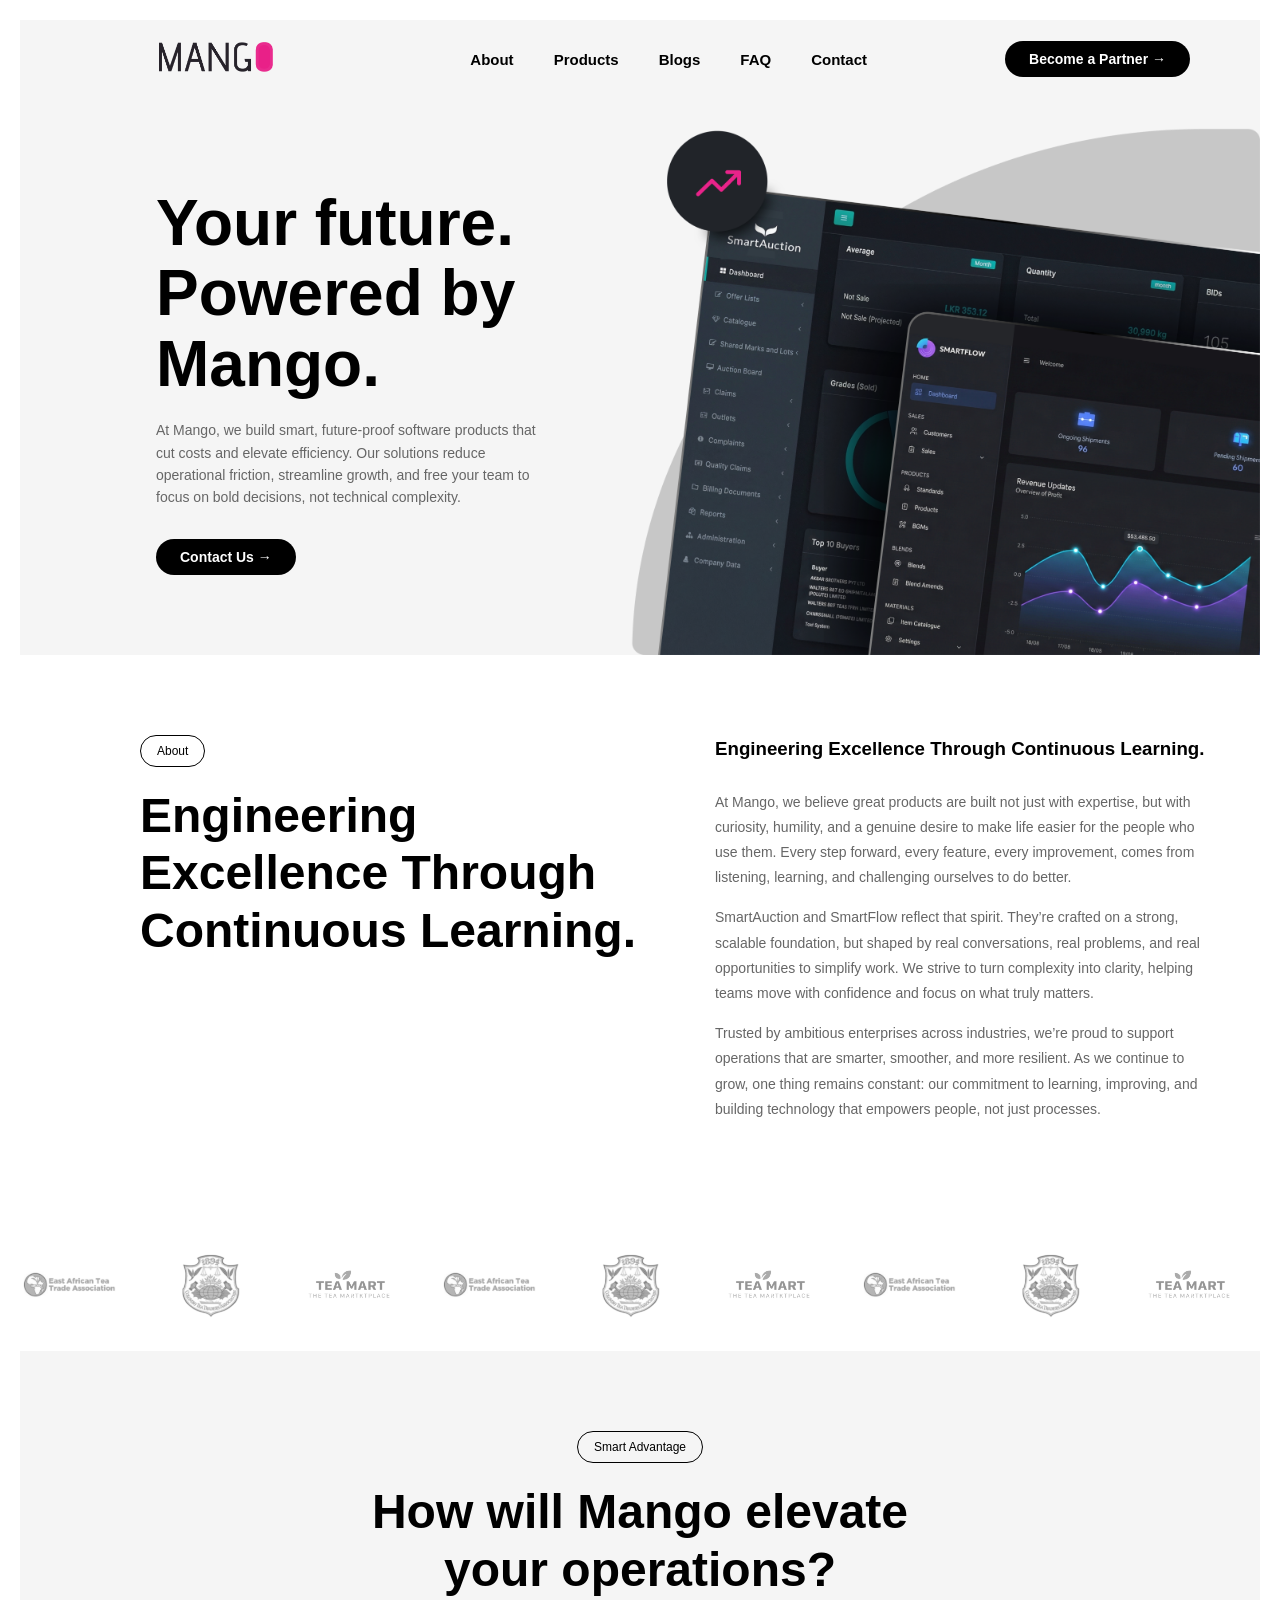
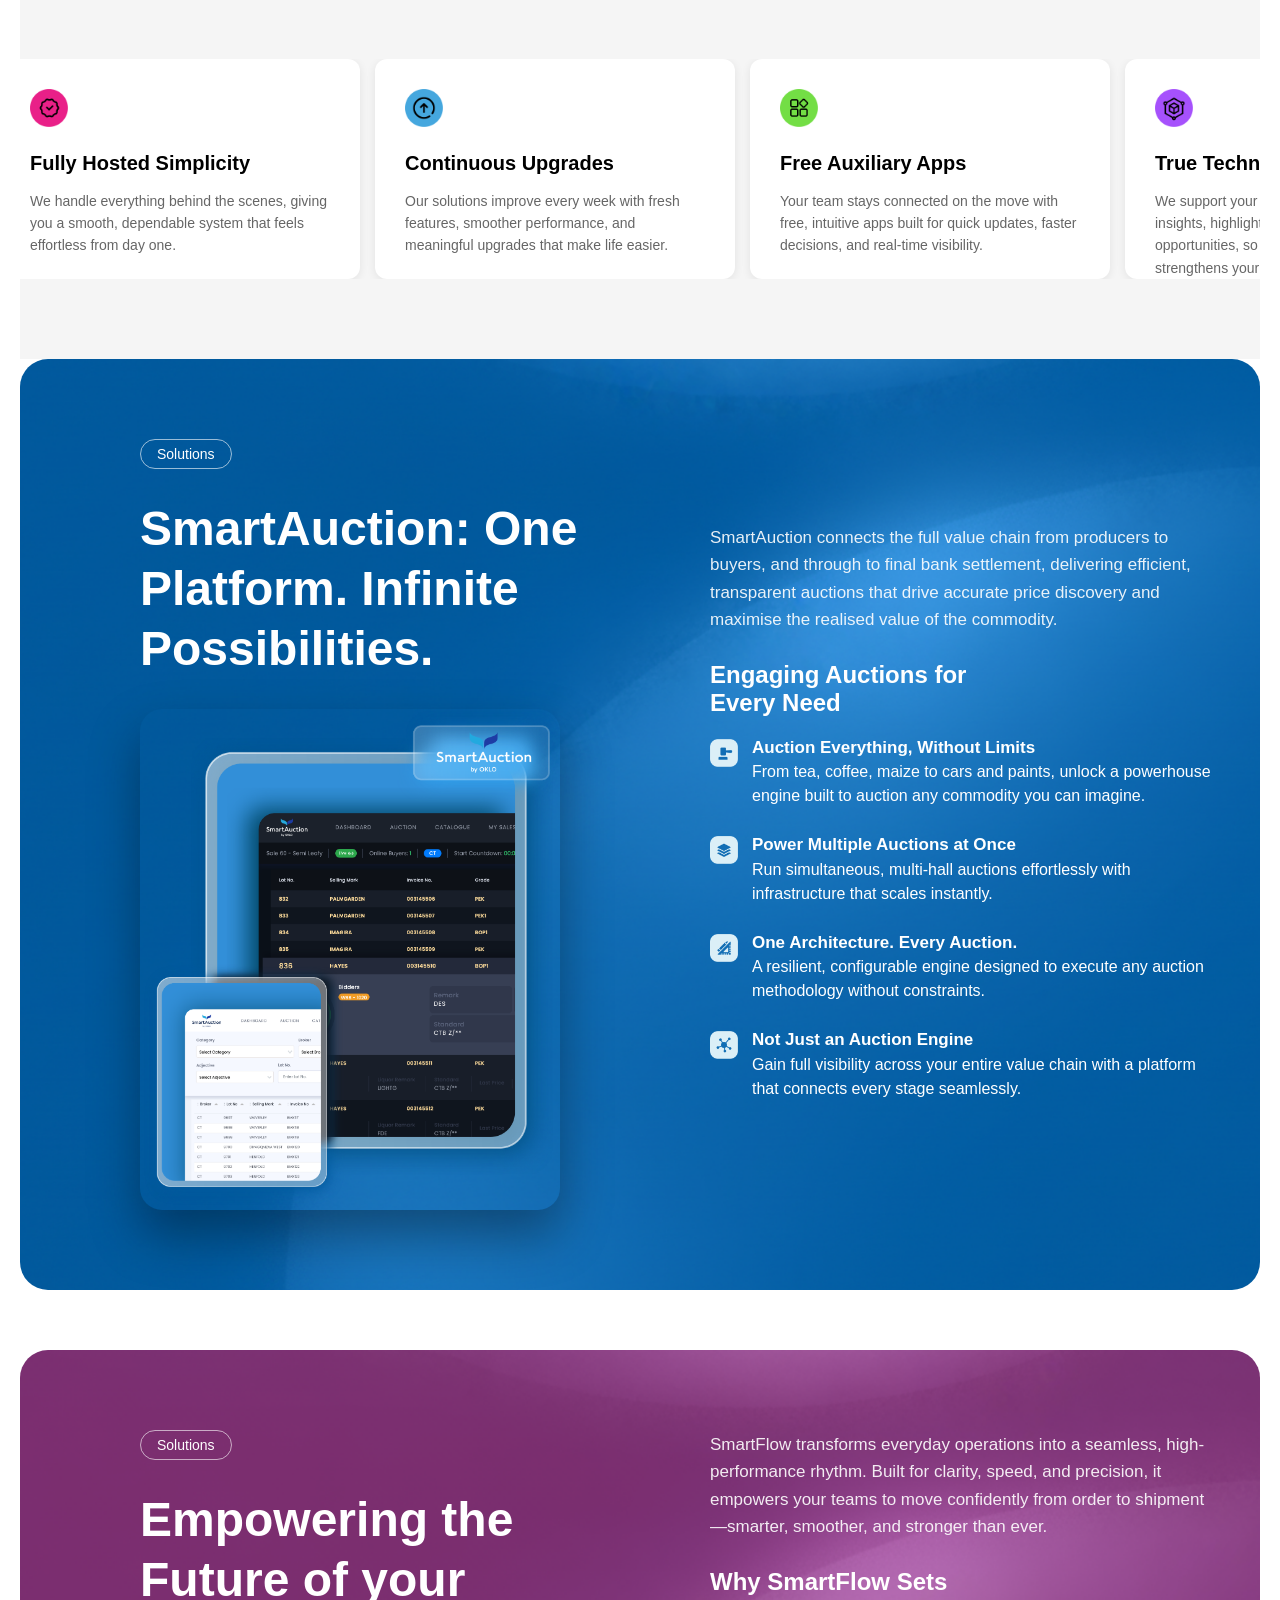
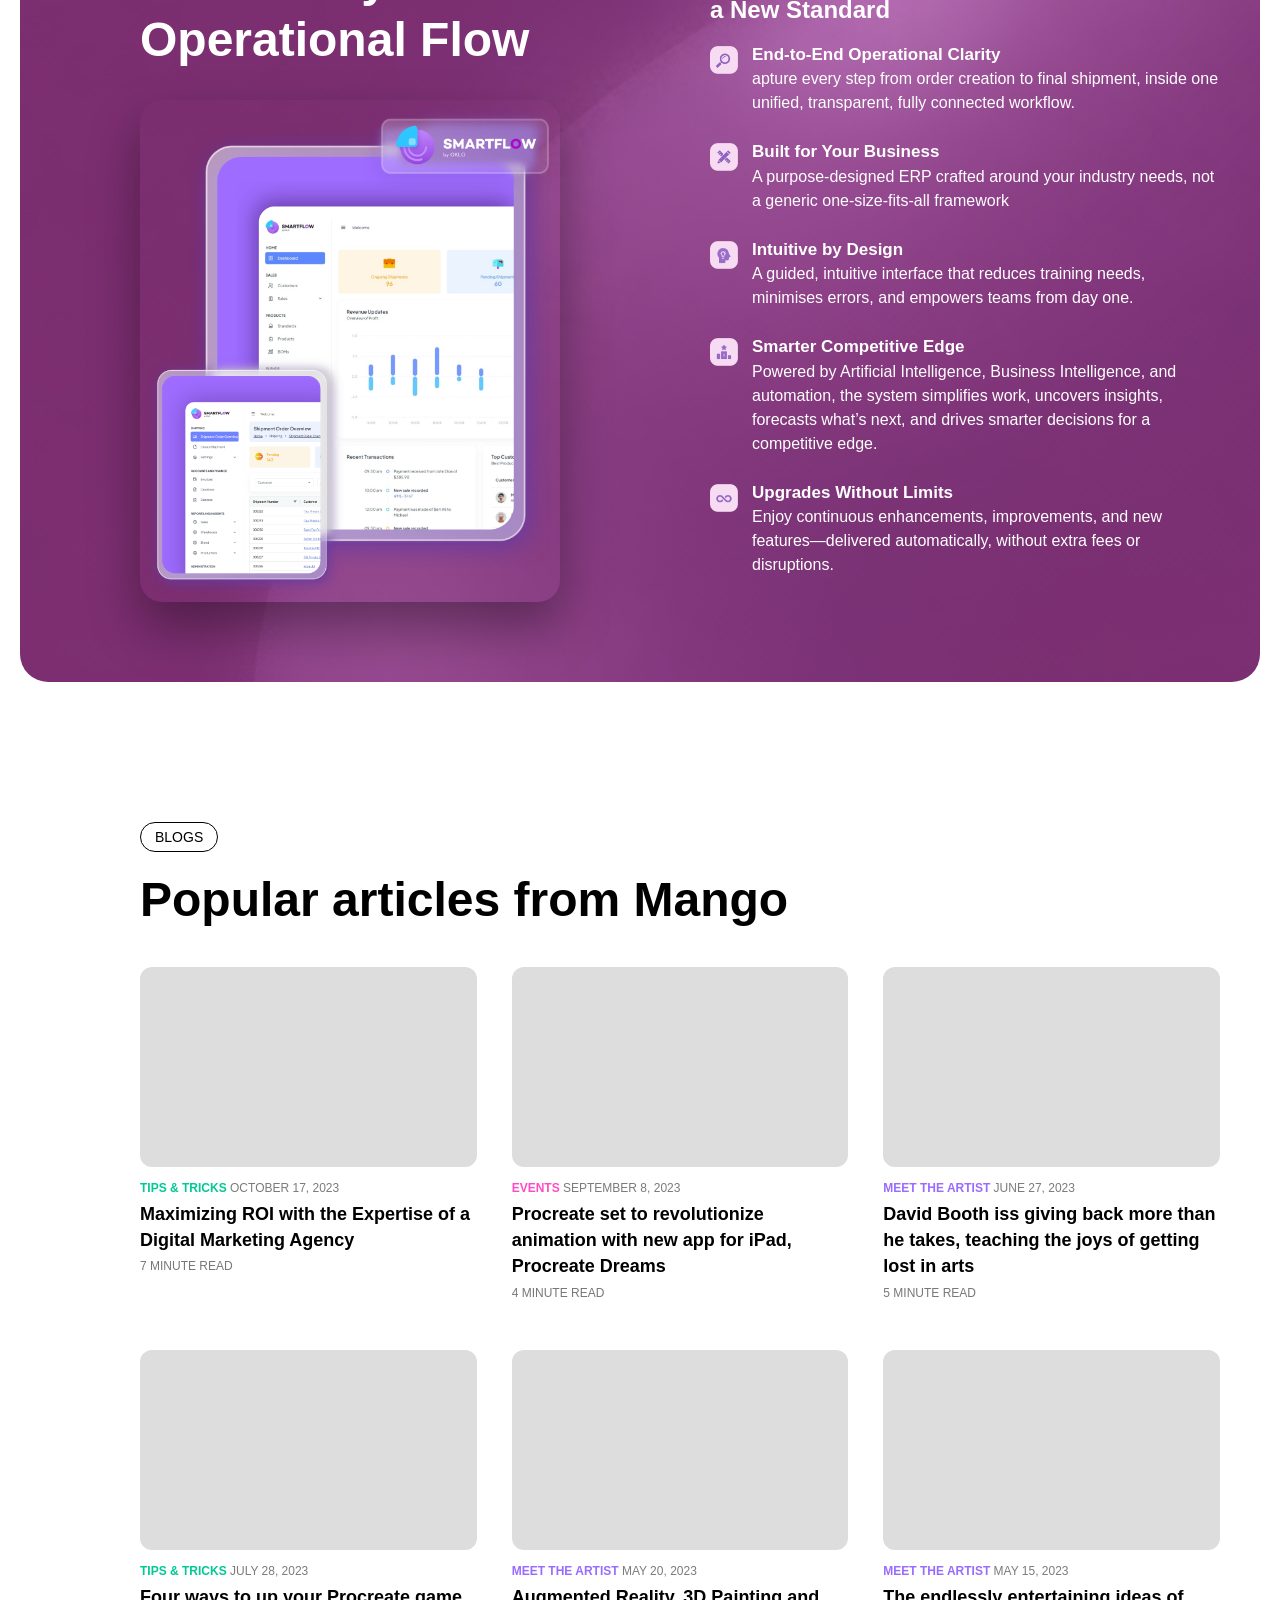
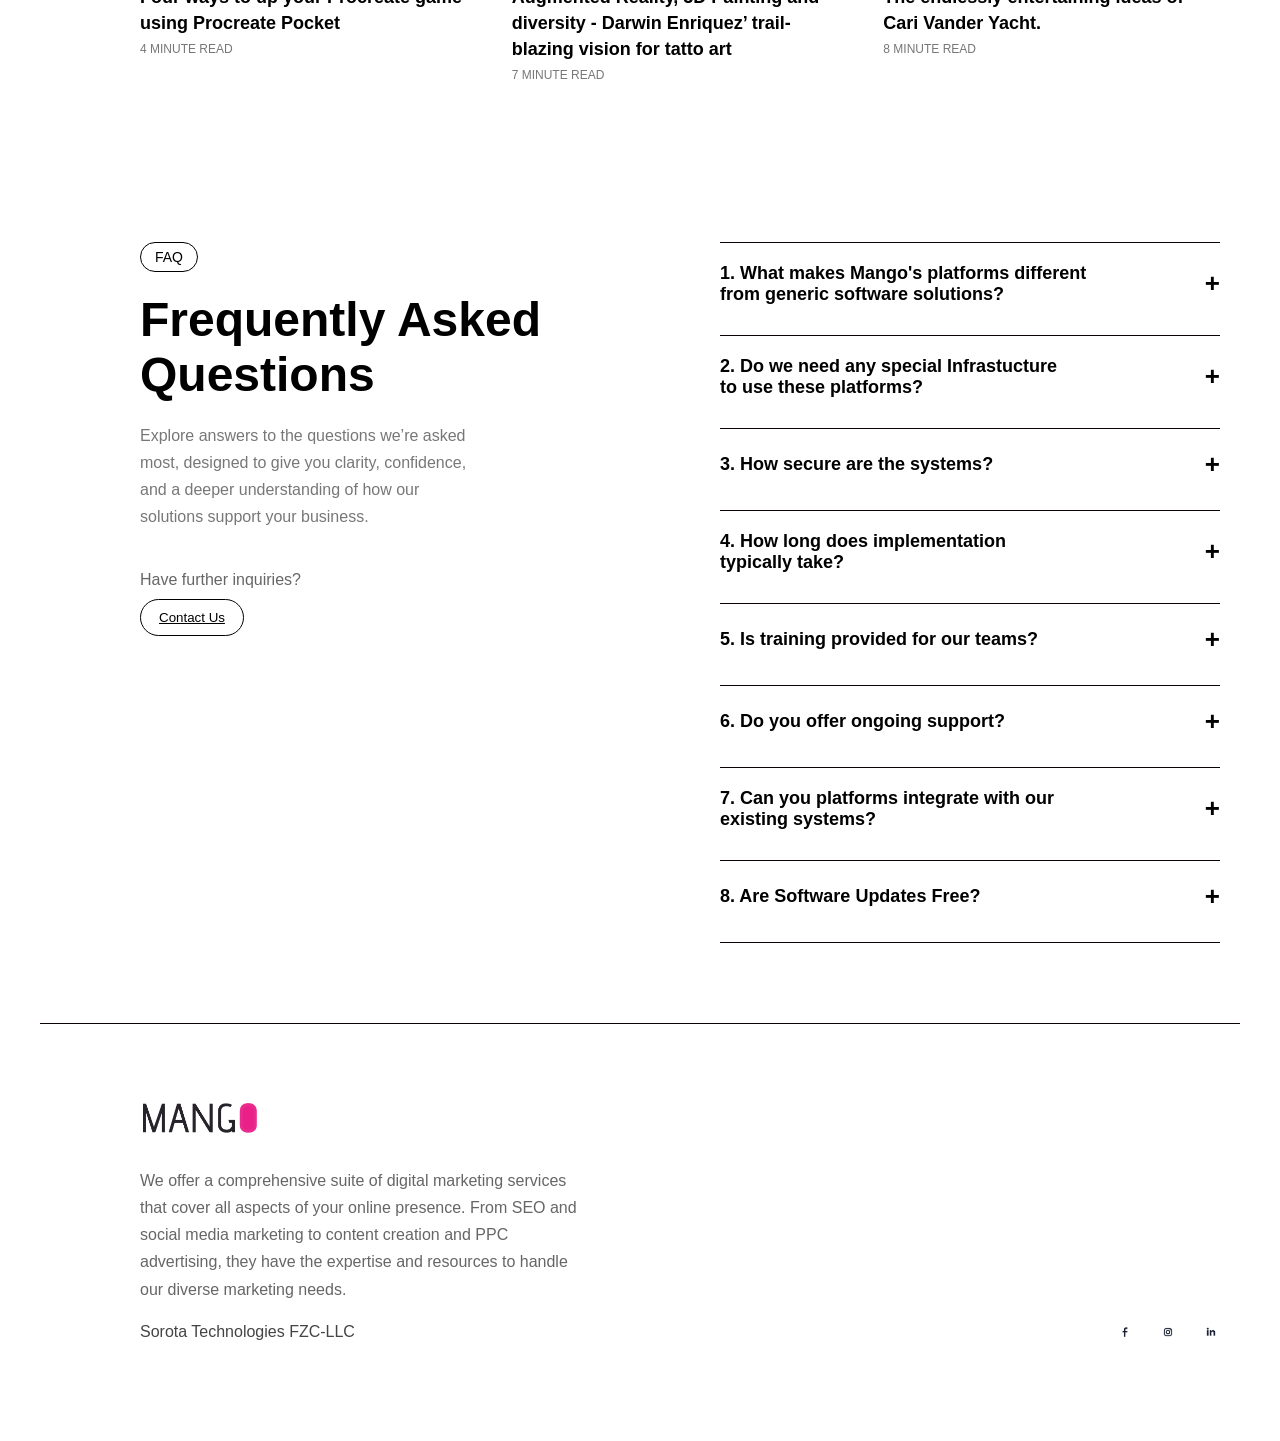
==== commit 83470362: "mango-3-new" ====
--- a/index.html
+++ b/index.html
@@ -122,6 +122,12 @@
                 <img src="assets/images/About/EATTA.png" alt="Logo 1">
                 <img src="assets/images/About/CTTA.png" alt="Logo 2">
                 <img src="assets/images/About/Tea_Mart.png" alt="Logo 3">
+                <img src="assets/images/About/EATTA.png" alt="Logo 1">
+                <img src="assets/images/About/CTTA.png" alt="Logo 2">
+                <img src="assets/images/About/Tea_Mart.png" alt="Logo 3">
+                <img src="assets/images/About/EATTA.png" alt="Logo 1">
+                <img src="assets/images/About/CTTA.png" alt="Logo 2">
+                <img src="assets/images/About/Tea_Mart.png" alt="Logo 3">
 
             </div>
         </div>
@@ -252,7 +258,7 @@
             <div class="smartauction-left">
                 <span class="solutions-tag">Solutions</span>
 
-                <h1>SmartAuction<br>: One Platform. Infinite Possibilities.</h1>
+                <h1>SmartAuction: One Platform. Infinite Possibilities.</h1>
 
                 <div class="smartauction-image-wrapper">
                     <img src="assets/images/Solution Section/Smart Auction/Illustrations.png" alt="SmartAuction UI">
--- a/style.css
+++ b/style.css
@@ -597,7 +597,7 @@
 
 /* SmartAuction Section */
 .smartauction-section {
-    padding: 80px 60px;
+    padding: 80px 20px;
     background: url("assets/images/Solution Section/Smart Auction/background.png") 
         no-repeat center center / cover;
     border-radius: 28px;
@@ -613,8 +613,9 @@
     max-width: 1200px;
     width: 100%;
     margin: 0 auto;
-    padding: 0 16px; 
-    padding-left: 100px; 
+    padding-left: 100px;  
+    padding-right: 20px;
+    
 }
 
 .smartauction-left {
@@ -622,7 +623,7 @@
     display: flex;
     flex-direction: column;
     gap: 20px;
-    padding-left: 16px;
+    
 }
 
 .solutions-tag {
@@ -727,14 +728,36 @@
     .smartauction-content {
         flex-direction: column;
         text-align: center;
-        padding: 0 20px; 
-    }
+        padding-left:0 ;   
+        padding-right: 0;
+        gap: 30px;
+    }
+
+    
+    .smartauction-left,
+    .smartauction-right {
+        width: 100%;
+        align-items: center; 
+    }
+
+    .smartauction-image-wrapper {
+        margin: 0 auto; 
+         
+    }
+
+    .smartauction-right h1{
+        font-size: 28px; 
+}
 
     .smartauction-badge {
         left: 50%;
         transform: translateX(-50%);
     }
 
+    .smartauction-left h1 {
+        font-size: 32px; 
+    }
+
     .auction-list li {
         justify-content: center;
     }
@@ -742,7 +765,7 @@
 
 /*smartflow-section*/
 .smartflow-section {
-    padding: 80px 60px;
+    padding: 80px 20px;
     background: url("assets/images/Solution Section/Smart Flow/background.png") no-repeat center center / cover;
     border-radius: 28px;
     color: #fff;
@@ -758,7 +781,11 @@
     max-width: 1200px;
     width: 100%;
     margin: 0 auto;
-    padding-left: 100px; 
+    padding-left: 100px;  
+    padding-right: 20px;
+
+    
+    
 }
 
 .smartflow-left {
@@ -766,6 +793,9 @@
     display: flex;
     flex-direction: column;
     gap: 20px;
+    padding-left: 0px;
+    position: relative;
+  
 }
 
 .solutions-tag {
@@ -783,7 +813,7 @@
     font-weight: 700;
     line-height: 1.25;
     margin-bottom: 10px;
-    padding-left: 16px;
+    padding-left: 0px;
 }
 
 .smartflow-badge {
@@ -871,16 +901,36 @@
     .smartflow-content {
         flex-direction: column;
         text-align: center;
+        padding: 0 20px; 
     }
 
     .smartflow-badge {
         left: 50%;
         transform: translateX(-50%);
-    }
+         top: -10px;
+    }
+
+    .smartflow-left h1 {
+        font-size: 32px; 
+    }
+
+    .smartflow-left {
+        width: 100%;
+        display: flex;
+        flex-direction: column;
+        align-items: center; 
+        position: relative;
+    }
+
 
     .auction-list li {
         justify-content: center;
     }
+
+    
+    .smartflow-right h1 {
+        font-size: 28px; 
+}
 }
 
 
@@ -888,17 +938,17 @@
 
 .blog-section {
 
-    padding: 80px 0px;
+    padding: 80px 20px;
     display: flex;
     justify-content: center;
-    padding-left: 100px; 
 }
 
 .blog-container {
     max-width: 1200px;
     width: 100%;
-    padding: 0 50px;
-    padding-left: 16px;
+    margin: 0 auto;   
+    padding-left: 100px;         
+    padding-right: 20px;
 }
 
 .blog-badge {
@@ -922,9 +972,7 @@
 }
 
 .blog-card {
-    max-width: 330px;
-    width: 100%;
-    margin: 0 auto;
+    width: 100%;
 }
 
 .blog-image {
@@ -980,19 +1028,17 @@
 }
 
 @media (max-width: 768px) {
+    .blog-container {
+        padding: 0 20px;          
+    }
+
     .blog-grid {
         grid-template-columns: 1fr;
         justify-items: center;
     }
 
     .blog-card {
-        width: 100%;
         max-width: 330px;
-        margin: 0 auto;
-    }
-
-    .blog-section {
-        padding: 50px 20px;
     }
 
     .blog-image {
@@ -1011,10 +1057,9 @@
 /* FAQ SECTION  */
 
 .faq-section {
-    padding: 80px 0;
+    padding: 80px 20px;
     display: flex;
     justify-content: center;
-    padding-left: 100px; 
 }
 
 .faq-container {
@@ -1023,11 +1068,13 @@
     display: flex;
     justify-content: space-between;
     gap: 80px;
+    padding-left: 100px;
+    padding-right: 20px;
 }
 
 .faq-left {
     flex: 1;
-    padding-left: 16px;
+    padding-left: 0px;
 }
 
 .faq-badge {
@@ -1116,12 +1163,14 @@
 @media (max-width: 768px) {
 
     .faq-section {
-        padding: 60px 30px;
+        padding: 60px 20px; 
         text-align: left;
     }
 
     .faq-container {
         flex-direction: column;
+        padding-left: 20px;   
+        padding-right: 20px;   
         gap: 40px;
     }
 
@@ -1189,10 +1238,9 @@
 
 /* FOOTER */
 .footer {
-    padding: 80px 0;
+    padding: 80px 20px;
     position: relative;
-    padding-left: 100px; 
-}
+}   
 
 .footer::before {
     content: "";
@@ -1204,14 +1252,16 @@
     max-width: 1200px;
     height: 1px;
     background: #0e0202;
-    padding-left: 100px;
+
+  
 }
 
 .footer-container {
     max-width: 1200px;
     width: 100%;
     margin: 0 auto;
-    padding: 0 16px;
+    padding-left: 100px;
+    padding-right: 20px;
 }
 
 .footer-inner {
@@ -1287,7 +1337,13 @@
 
 @media (max-width: 900px) {
     .footer {
-        padding: 60px 0;
+        padding: 60px 20px;
+    }
+
+    
+    .footer-container {
+        padding-left: 20px;      
+        padding-right: 20px;
     }
 
     .footer-inner {
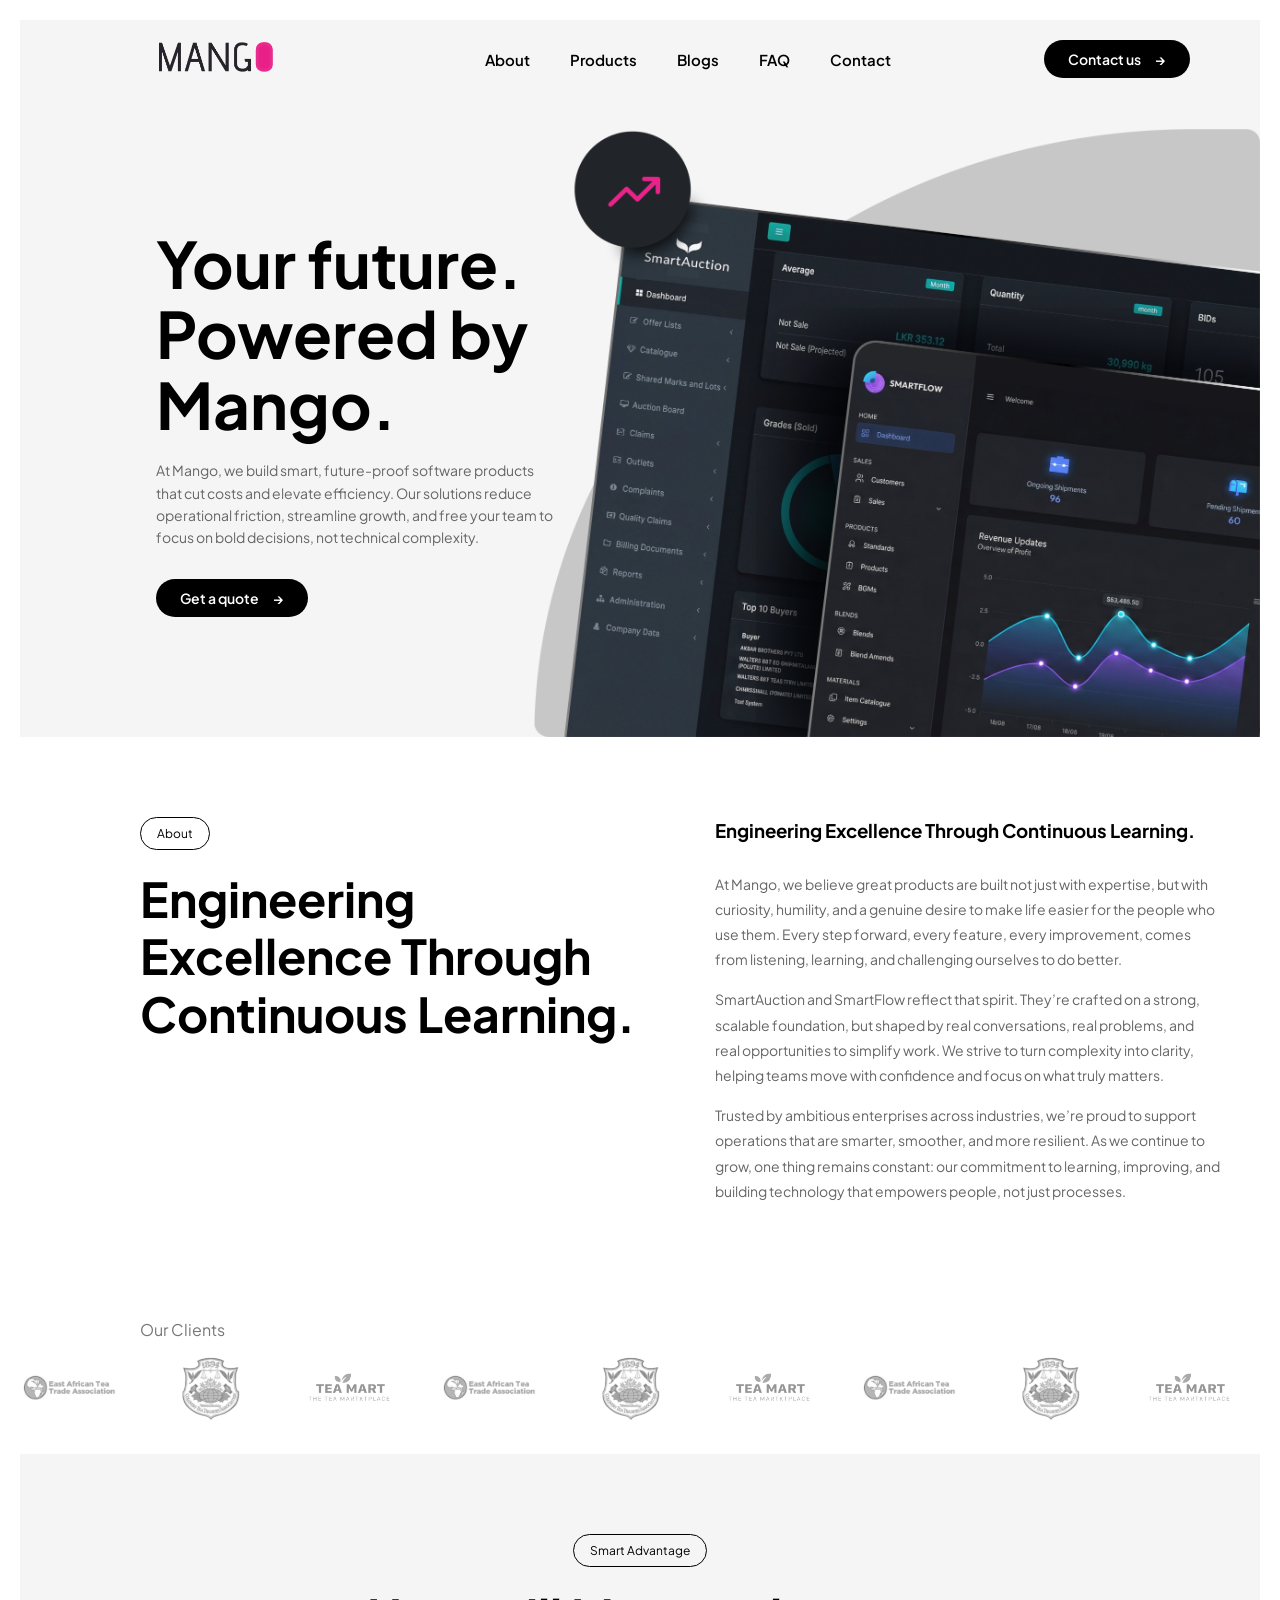
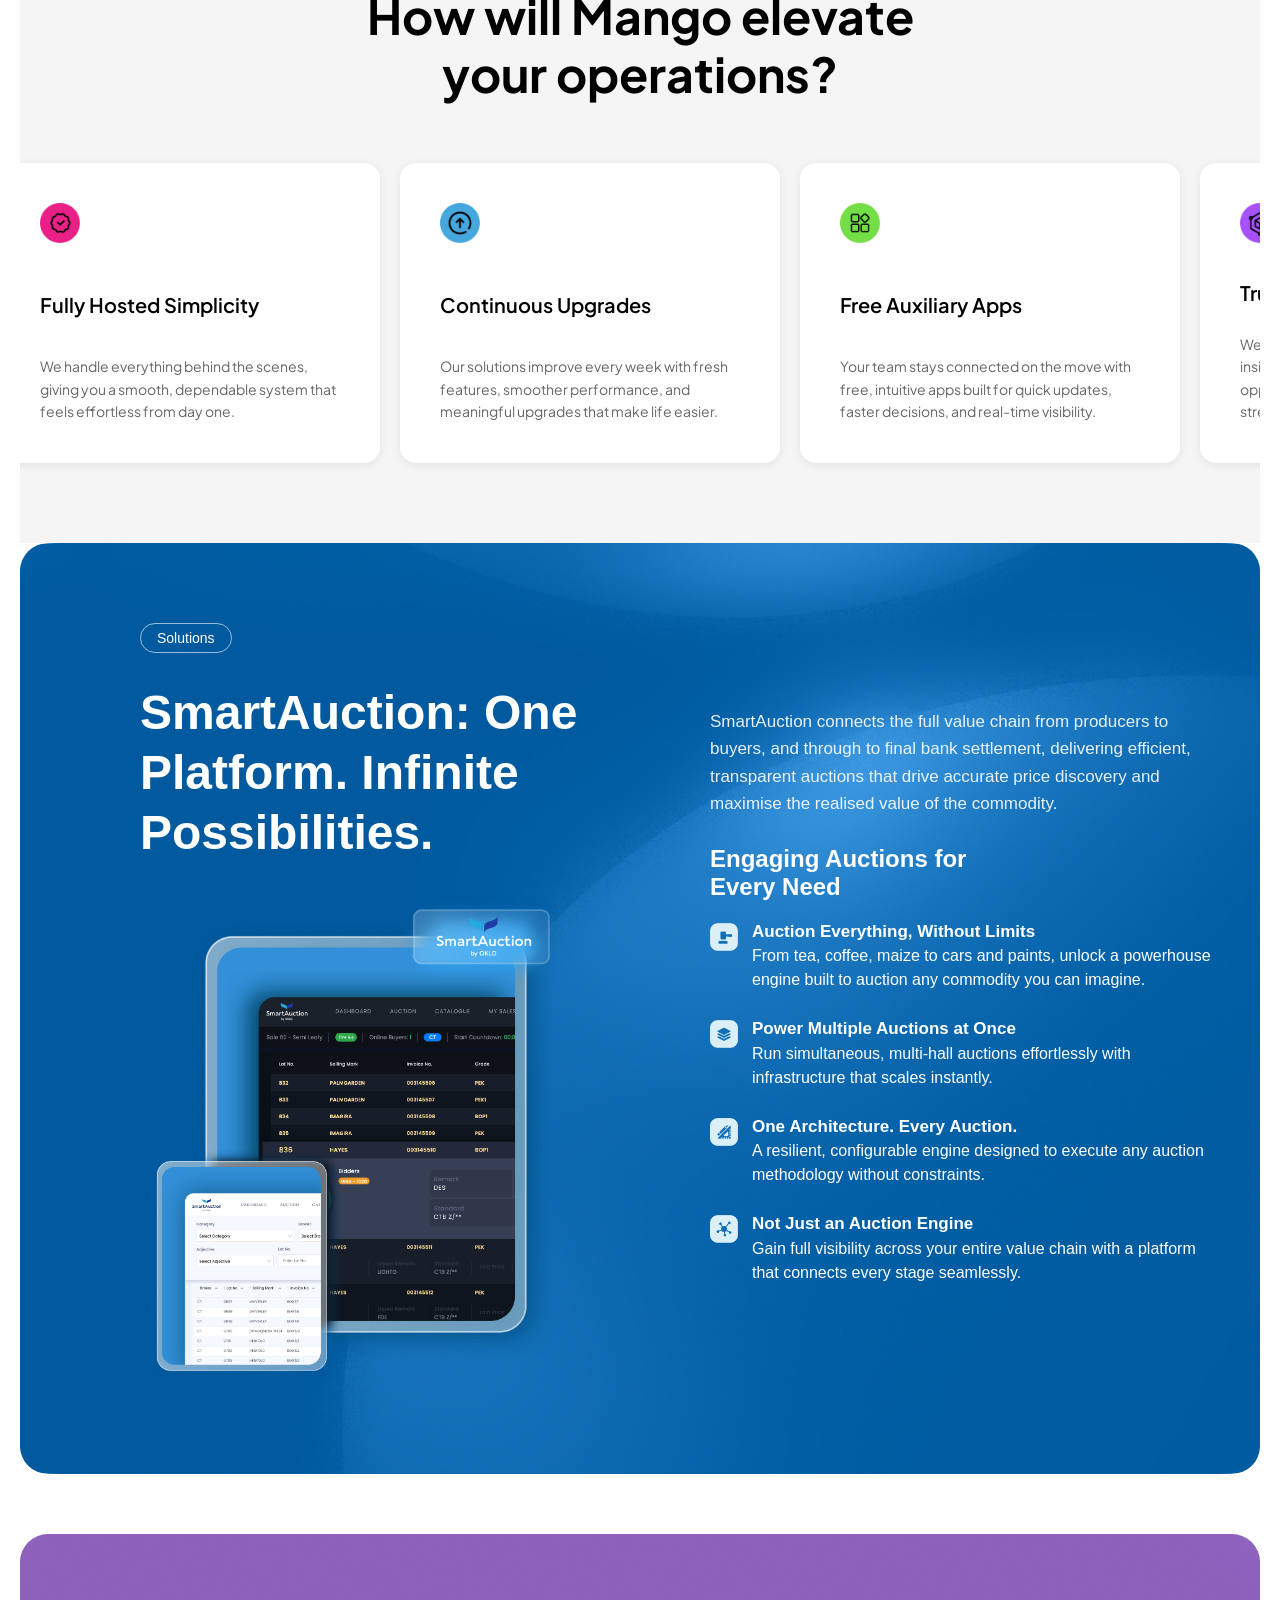
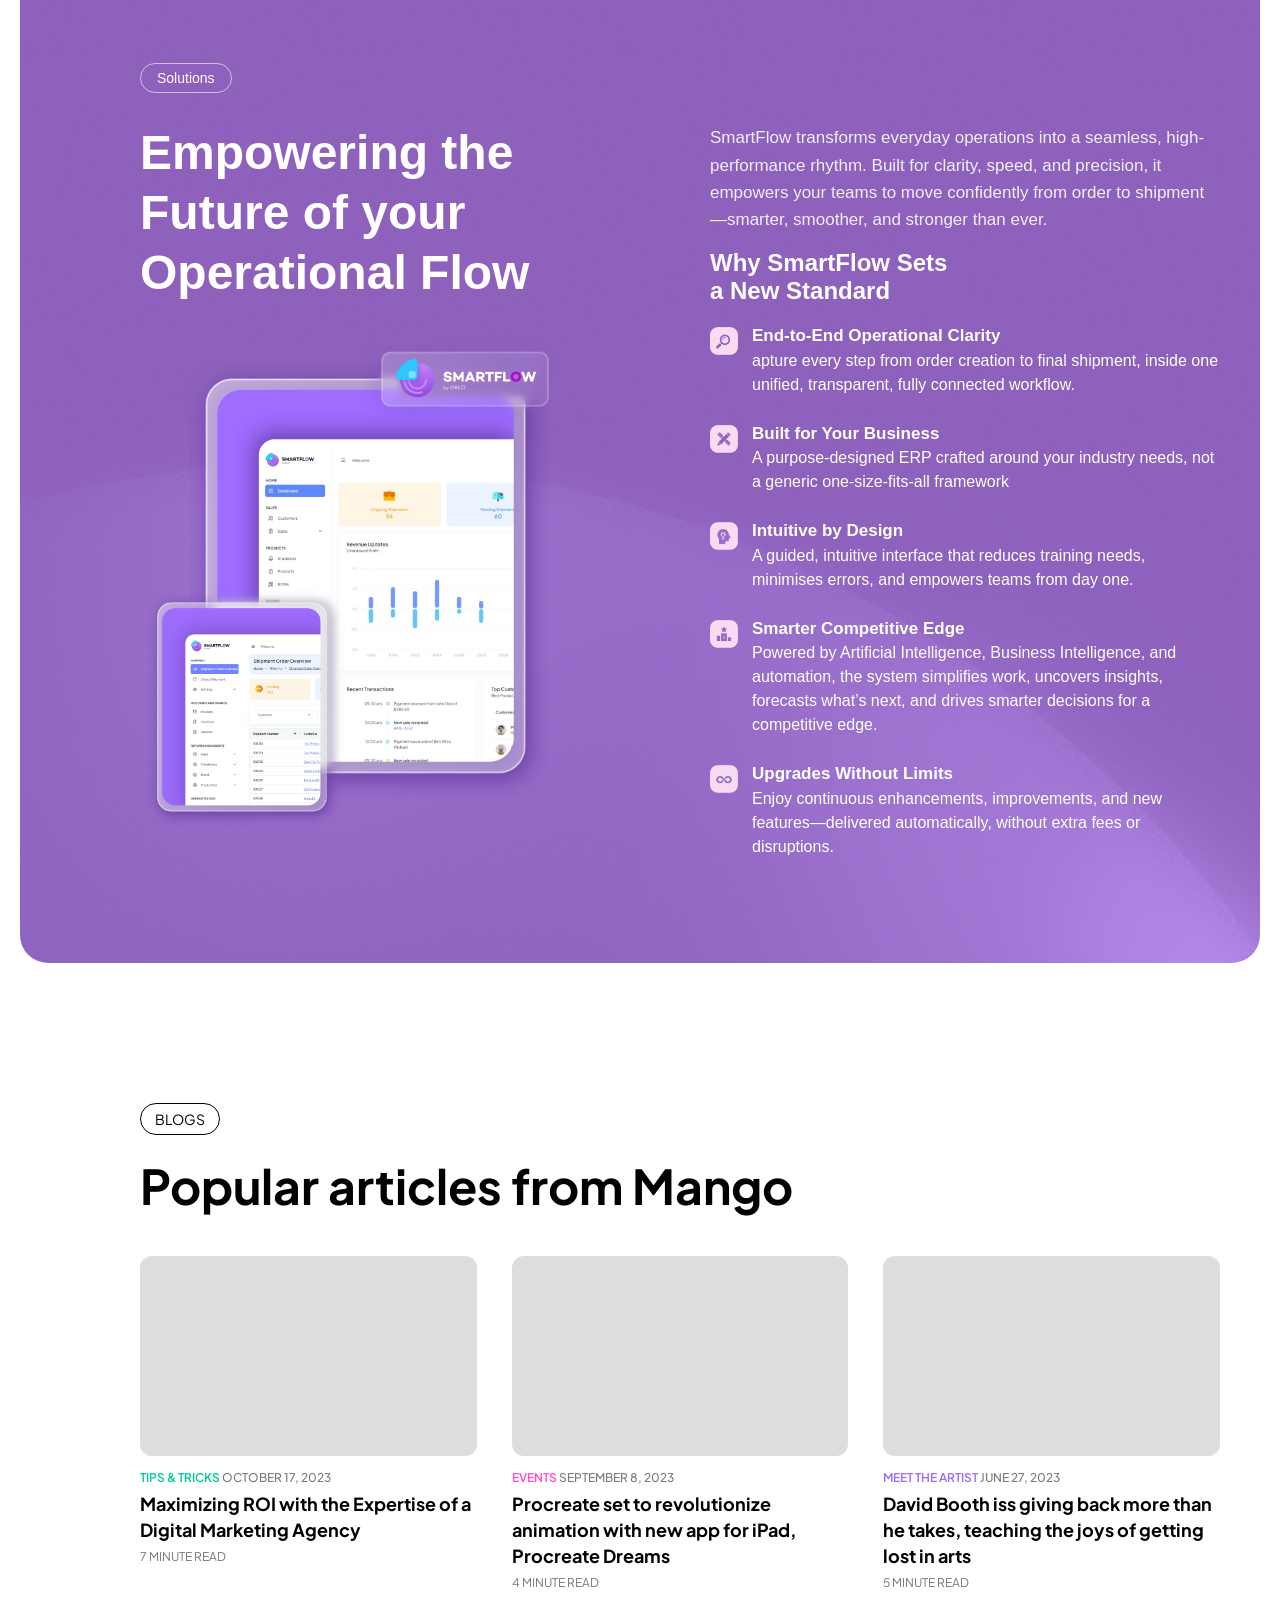
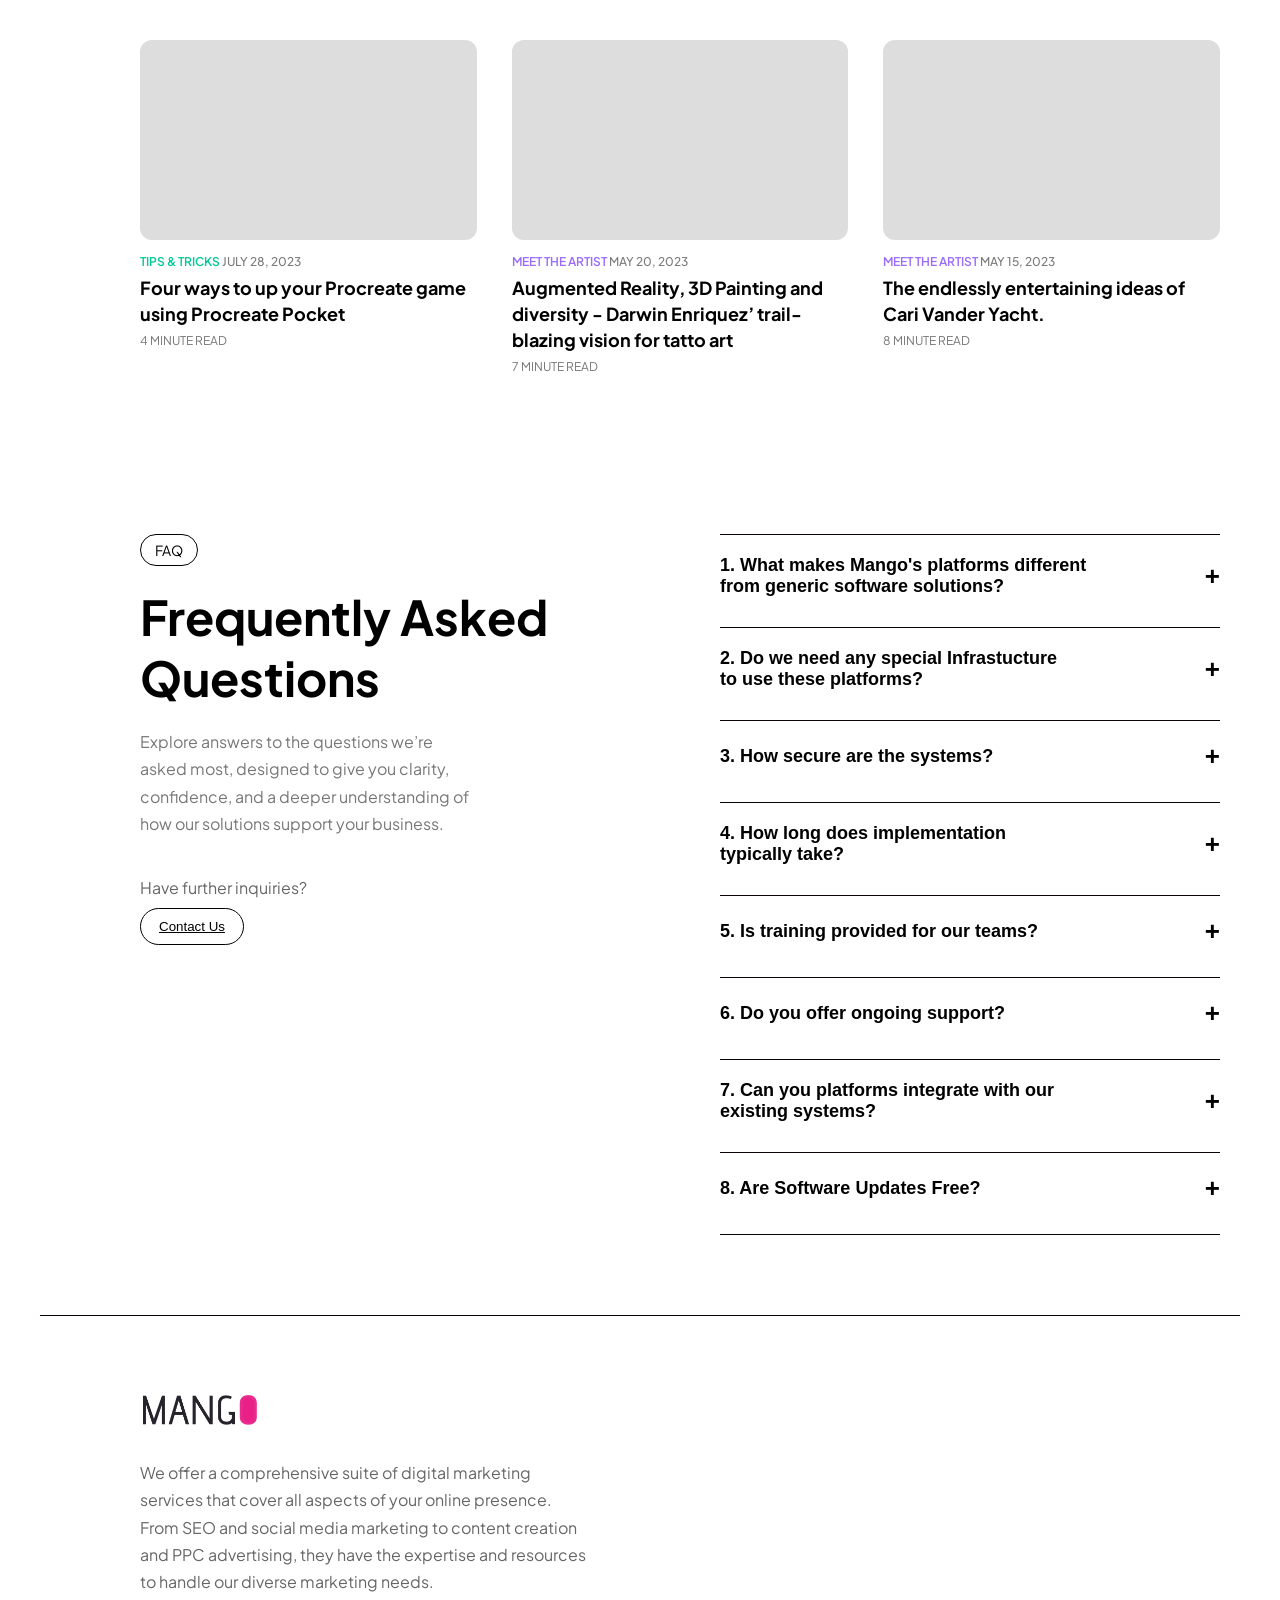
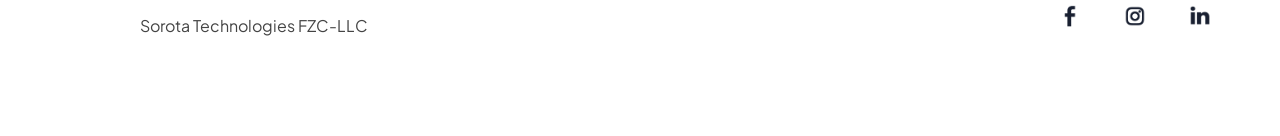
==== commit 607a3fe9: "mango-4-new" ====
--- a/index.html
+++ b/index.html
@@ -6,6 +6,11 @@
     <meta name="viewport" content="width=device-width, initial-scale=1.0">
     <title>Mango - Your future. Powered by Mango.</title>
     <link rel="stylesheet" href="style.css">
+    <link href="https://fonts.googleapis.com/css2?family=Plus+Jakarta+Sans:wght@300;400;500;600;700&display=swap"
+        rel="stylesheet">
+    <link rel="icon" type="image/png" sizes="32x32" href="assets/images/Header_Logo.png">
+
+
 </head>
 
 <body>
@@ -31,16 +36,16 @@
                 </div>
 
                 <a href="#about">About</a>
-                <a href="#products">Products</a>
+                <a href="#solutions">Products</a>
                 <a href="#blog">Blogs</a>
                 <a href="#faq">FAQ</a>
                 <a href="#footer">Contact</a>
 
-                <button class="mobile-btn">Become a Partner →</button>
+                <!-- <button class="mobile-btn">Contact us <span class="arrow">→</span></button> -->
             </nav>
 
             <!-- Desktop Button -->
-            <button class="get-started-btn desktop-btn">Become a Partner →</button>
+            <button class="get-started-btn">Contact us <span class="arrow">→</span></button>
 
         </header>
 
@@ -56,7 +61,7 @@
                         solutions reduce operational friction, streamline growth, and free your team to focus on bold
                         decisions,
                         not technical complexity.</p>
-                    <button class="get-started-btn">Contact Us →</button>
+                    <button class="hero-button">Get a quote <span class="arrow">→</span></button>
                 </div>
             </div>
             <div class="hero-image">
@@ -94,7 +99,9 @@
             </div>
     </section>
 
+
     <section class="logo-carousel">
+        <p class="clients-title">Our Clients</p>
         <div class="carousel-wrapper">
             <div class="carousel-track">
 
@@ -131,11 +138,14 @@
 
             </div>
         </div>
+
+
         </div>
     </section>
 
     <!-- Smart Advantage -->
-    <section class="operations-section" id="products">
+    <section class="operations-section reveal-section" id="products">
+
         <span class="operations-badge">Smart Advantage</span>
         <h2>How will Mango elevate<br>your operations?</h2>
         <div class="features-wrapper">
@@ -252,20 +262,20 @@
 
 
     <!-- SmartAuction Section -->
-    <section class="smartauction-section">
+    <section class="smartauction-section" id="solutions">
         <div class="smartauction-content">
 
-            <div class="smartauction-left">
+            <div class="smartauction-left reveal-section">
                 <span class="solutions-tag">Solutions</span>
 
                 <h1>SmartAuction: One Platform. Infinite Possibilities.</h1>
 
-                <div class="smartauction-image-wrapper">
+                <div class="smartauction-image-wrapper reveal-section">
                     <img src="assets/images/Solution Section/Smart Auction/Illustrations.png" alt="SmartAuction UI">
                 </div>
             </div>
 
-            <div class="smartauction-right">
+            <div class="smartauction-right reveal-section">
 
                 <p class="intro-text">
                     SmartAuction connects the full value chain from producers to buyers,
@@ -323,32 +333,33 @@
         </div>
     </section>
     <!-- SmartFlow Section -->
-    <section class="smartflow-section">
+    <section class="smartflow-section ">
         <div class="smartflow-content">
 
-            <div class="smartflow-left">
+            <div class="smartflow-left reveal-section">
                 <span class="solutions-tag">Solutions</span>
 
                 <h1>Empowering the <br>
                     Future of your<br>
                     Operational Flow</h1>
 
-                <div class="smartflow-image-wrapper">
+                <div class="smartflow-image-wrapper reveal-section">
                     <img src="assets/images/Solution Section/Smart Flow/Illustration.png" alt="SmartAuction UI">
                 </div>
             </div>
 
-            <div class="smartflow-right">
-
-                <p class="intro-text">
-                    SmartFlow transforms everyday operations into a seamless, high-performance rhythm. Built
-                    for clarity, speed, and precision,
-                    it empowers your teams to move confidently
-                    from order to shipment—smarter, smoother, and stronger than ever.
-                </p>
-
-                <h2 class="sub-title">Why SmartFlow Sets <br> a New Standard</h2>
-
+            <div class="smartflow-right reveal-section">
+                <div class="text-wrapper">
+
+                    <p class="intro-text">
+                        SmartFlow transforms everyday operations into a seamless, high-performance rhythm. Built
+                        for clarity, speed, and precision,
+                        it empowers your teams to move confidently
+                        from order to shipment—smarter, smoother, and stronger than ever.
+                    </p>
+
+                    <h2 class="sub-title">Why SmartFlow Sets <br> a New Standard</h2>
+                </div>
                 <ul class="auction-list">
                     <li>
                         <img src="assets/images/Solution Section/Smart Flow/End-to-End_Operational_Clarity.png"
@@ -408,7 +419,7 @@
     </section>
 
     <!-- Blog Section -->
-    <section class="blog-section" id="blog">
+    <section class="blog-section  reveal-section" id="blog">
         <div class="blog-container">
 
             <span class="blog-badge">BLOGS</span>
@@ -496,7 +507,7 @@
 
 
     <!-- FAQ Section -->
-    <section class="faq-section" id="faq">
+    <section class="faq-section  reveal-section" id="faq">
         <div class="faq-container">
 
 
@@ -524,7 +535,9 @@
                         <span class="faq-icon">+</span>
                     </button>
                     <div class="faq-answer">
-                        We offer comprehensive digital marketing services including SEO, PPC, content, and social media.
+                        Mango builds purpose-designed products, not generic ERPs or auction tools.
+                        Our platforms evolve continuously,
+                        adapt to your workflows, and include every upgrade at no extra cost.
                     </div>
                 </div>
 
@@ -534,7 +547,9 @@
                         <span class="faq-icon">+</span>
                     </button>
                     <div class="faq-answer">
-                        You can contact support through email or our live chat.
+                        No. Both SmartAuction and SmartFlow are fully cloud-hosted,
+                        meaning zero server maintenance, zero installation headaches, and maximum reliability.
+
                     </div>
                 </div>
 
@@ -544,7 +559,9 @@
                         <span class="faq-icon">+</span>
                     </button>
                     <div class="faq-answer">
-                        Yes, we create customized services based on your business goals.
+                        Security is built into every layer, data encryption, strict access controls,
+                        and industry-standard compliance to ensure your information stays always protected.
+
                     </div>
                 </div>
 
@@ -554,7 +571,9 @@
                         <span class="faq-icon">+</span>
                     </button>
                     <div class="faq-answer">
-                        Yes, we create customized services based on your business goals.
+                        Timelines vary by organisation size and process complexity,
+                        but our dedicated project team ensures a smooth, guided rollout from start to finish.
+
                     </div>
                 </div>
 
@@ -564,7 +583,9 @@
                         <span class="faq-icon">+</span>
                     </button>
                     <div class="faq-answer">
-                        Yes, we create customized services based on your business goals.
+                        Absolutely! We offer onboarding sessions, training on demand, easy tutorials,
+                        and clear documentation so your teams can adopt the platform confidently and quickly.
+
                     </div>
                 </div>
 
@@ -574,7 +595,9 @@
                         <span class="faq-icon">+</span>
                     </button>
                     <div class="faq-answer">
-                        Yes, we create customized services based on your business goals.
+                        Yes. Our 24/7 support team is always available with strong SLAs and
+                        quick resolution times to keep your operations running smoothly.
+
                     </div>
                 </div>
 
@@ -584,7 +607,9 @@
                         <span class="faq-icon">+</span>
                     </button>
                     <div class="faq-answer">
-                        Yes, we create customized services based on your business goals.
+                        Yes. Both SmartAuction and SmartFlow follow an API-first approach,
+                        making integrations simple, flexible, and scalable.
+
                     </div>
                 </div>
 
@@ -594,7 +619,9 @@
                         <span class="faq-icon">+</span>
                     </button>
                     <div class="faq-answer">
-                        Yes, we create customized services based on your business goals.
+                        Yes. All upgrades, improvements, and feature updates are automatically
+                        included—ensuring you always use the best version without extra fees.
+
                     </div>
                 </div>
 
--- a/style.css
+++ b/style.css
@@ -5,7 +5,8 @@
 }
 
 body {
-    font-family: -apple-system, BlinkMacSystemFont, 'Segoe UI', Roboto, Oxygen, Ubuntu, Cantarell, sans-serif;
+    font-family: 'Plus Jakarta Sans', -apple-system, BlinkMacSystemFont,
+        'Segoe UI', Roboto, Oxygen, Ubuntu, Cantarell, sans-serif;
     background: #fff;
     color: #000;
     overflow-x: hidden;
@@ -20,7 +21,6 @@
 .hero-section {
     background: #f5f5f5;
     overflow-x: hidden;
-    
 }
 
 /* Header */
@@ -44,7 +44,6 @@
     width: auto;
     cursor: pointer;
     padding: 10px 16px;
-     
 }
 
 .desktop-btn {
@@ -76,6 +75,9 @@
 }
 
 .get-started-btn {
+    font-family: "Plus Jakarta Sans";
+    font-weight: 600;
+    font-size: 14px;
     background: #000;
     color: #fff;
     padding: 10px 24px;
@@ -86,8 +88,12 @@
     font-weight: 600;
     transition: transform 0.3s, box-shadow 0.3s;
     margin-right: 50px;
-
-}
+}
+.arrow {
+    margin-left: 12px; 
+    transition: transform 0.3s;
+}
+
 
 .get-started-btn:hover {
     transform: scale(1.05);
@@ -120,6 +126,10 @@
     text-align: left;
 }
 
+ .get-started-btn {
+        display: block;
+    }
+
 @media (max-width: 900px) {
 
     header {
@@ -133,7 +143,7 @@
         cursor: pointer;
     }
 
-    .desktop-btn {
+    .get-started-btn {
         display: none;
     }
 
@@ -207,19 +217,21 @@
         overflow: hidden;
     }
 
-
-}
-
-
-/* Hero Section */
+   .desktop-btn {
+        display: none;
+    }
+
+}
+
+/* HERO SECTION  */
 .hero {
     display: flex;
     align-items: center;
-    padding: 60px 0 80px;
+    padding: 100px 0 120px;
     background: transparent;
     position: relative;
     overflow: hidden;
-    min-height: 420px;
+    min-height: 600px;
     margin-top: 30px;
 }
 
@@ -227,14 +239,12 @@
     max-width: 1200px;
     width: 100%;
     margin: 0 auto;
-    padding: 0 0px;
+    padding: 0 16px;
     display: flex;
     align-items: center;
     position: relative;
     z-index: 2;
-    padding: 0 16px; 
-}
-
+}
 
 .hero-content {
     flex: 1;
@@ -280,6 +290,27 @@
     max-width: 1200px;
 }
 
+.hero-button {
+    font-family: "Plus Jakarta Sans";
+    font-weight: 600;
+    font-size: 14px;
+    background: #000;
+    color: #fff;
+    padding: 10px 24px;
+    border-radius: 25px;
+    border: none;
+    cursor: pointer;
+    font-size: 14px;
+    font-weight: 600;
+    transition: transform 0.3s, box-shadow 0.3s;
+    margin-right: 50px;
+}
+.arrow {
+    margin-left: 12px; 
+    transition: transform 0.3s;
+}
+
+
 @media (max-width: 768px) {
     .hero {
         flex-direction: column;
@@ -313,6 +344,14 @@
         top: auto;
         bottom: auto;
     }
+
+    .hero-button {
+        align-items: center;
+        font-size: 12px;      
+        padding: 8px 18px;     
+        margin-right: 20px;    
+        border-radius: 20px;   
+    }
 }
 
 @media (max-width: 480px) {
@@ -335,7 +374,27 @@
     }
 }
 
+@keyframes fadeInUp {
+    to {
+        opacity: 1;
+        transform: translateY(0);
+    }
+}
+
+
 /* Logo Carousel Section */
+.clients-title {
+    color: #777;
+    max-width: 1200px;
+    width: 100%;
+    display: flex;
+    gap: 50px;
+    align-items: baseline;
+    padding-left: 100px;
+    padding-right: 20px;
+    margin: 0 auto;
+}
+
 .logo-carousel {
     overflow: hidden;
     background: #fff;
@@ -377,7 +436,7 @@
     gap: 0px;
     align-items: baseline;
     justify-content: center;
-    padding: 80px 20px; 
+    padding: 80px 20px;
 }
 
 .excellence-container {
@@ -386,10 +445,11 @@
     display: flex;
     gap: 50px;
     align-items: baseline;
-    padding-left: 100px;  
+    padding-left: 100px;
     padding-right: 20px;
     margin: 0 auto;
 }
+
 .excellence-left {
     padding-right: 20px;
     flex: 1;
@@ -528,7 +588,7 @@
 
 .features-wrapper {
     display: flex;
-    overflow: hidden;
+    overflow: visible;
     width: 100vw;
     margin-left: 50%;
     transform: translateX(-50%);
@@ -536,11 +596,10 @@
     position: relative;
 }
 
-
 .features-track {
     display: flex;
-    gap: 15px;
-    align-items: center;
+    gap: 20px;
+    align-items: stretch;
     animation: scrollFeatures 45s linear infinite;
     padding: 0;
 }
@@ -549,25 +608,26 @@
     0% {
         transform: translateX(0);
     }
-
     100% {
         transform: translateX(-50%);
     }
 }
 
+/* Feature Card */
 .feature-card {
     text-align: left;
     background: #fff;
-    padding: 30px;
-    border-radius: 12px;
+    padding: 40px;
+    border-radius: 16px;
     box-shadow: 0 2px 10px rgba(0, 0, 0, 0.08);
-    width: 360px;
-    height: 220px;
+    width: 380px;
+    height: 300px;                
     flex-shrink: 0;
     display: flex;
     flex-direction: column;
-    gap: 15px;
+    gap: 20px;
     justify-content: space-between;
+    transition: transform 0.3s ease, box-shadow 0.3s ease;
 }
 
 .feature-card:hover {
@@ -576,8 +636,8 @@
 }
 
 .feature-card img {
-    width: 38px;
-    height: 38px;
+    width: 40px;
+    height: 40px;
     object-fit: contain;
     display: block;
     margin: 0;
@@ -595,11 +655,53 @@
     line-height: 1.6;
 }
 
+@media (max-width: 768px) {
+
+    .operations-section {
+        padding: 60px 20px;
+    }
+
+    .operations-section h2 {
+        font-size: 32px;
+        margin-bottom: 40px;
+    }
+
+    .features-track {
+        gap: 20px; 
+    }
+
+
+    .feature-card {
+        width: 380px;
+        height: 300px;
+        padding: 40px;
+        border-radius: 16px;
+    }
+
+    .feature-card h3 {
+        font-size: 20px;
+    }
+
+    .feature-card p {
+        font-size: 14px;
+    }
+}
+
+
+@media (max-width: 480px) {
+    .feature-card {
+        width: 380px;
+        height: 300px;
+        padding: 40px;
+    }
+}
+
+
+
 /* SmartAuction Section */
 .smartauction-section {
     padding: 80px 20px;
-    background: url("assets/images/Solution Section/Smart Auction/background.png") 
-        no-repeat center center / cover;
+    background: url("assets/images/Solution Section/Smart Auction/background.png") no-repeat center center / cover;
     border-radius: 28px;
     color: #fff;
     font-family: "Inter", sans-serif;
@@ -613,9 +715,9 @@
     max-width: 1200px;
     width: 100%;
     margin: 0 auto;
-    padding-left: 100px;  
+    padding-left: 100px;
     padding-right: 20px;
-    
+
 }
 
 .smartauction-left {
@@ -623,7 +725,7 @@
     display: flex;
     flex-direction: column;
     gap: 20px;
-    
+
 }
 
 .solutions-tag {
@@ -661,7 +763,7 @@
     max-width: 420px;
     border-radius: 22px;
     overflow: hidden;
-    box-shadow: 0px 25px 50px rgba(0, 0, 0, 0.35);
+    box-shadow: none;
 }
 
 .smartauction-image-wrapper img {
@@ -685,6 +787,8 @@
     line-height: 1.6;
     opacity: 0.9;
     margin-bottom: 28px;
+   
+    
 }
 
 .sub-title {
@@ -728,26 +832,26 @@
     .smartauction-content {
         flex-direction: column;
         text-align: center;
-        padding-left:0 ;   
+        padding-left: 0;
         padding-right: 0;
         gap: 30px;
     }
 
-    
+
     .smartauction-left,
     .smartauction-right {
         width: 100%;
-        align-items: center; 
+        align-items: center;
     }
 
     .smartauction-image-wrapper {
-        margin: 0 auto; 
-         
-    }
-
-    .smartauction-right h1{
-        font-size: 28px; 
-}
+        margin: 0 auto;
+
+    }
+
+    .smartauction-right h1 {
+        font-size: 28px;
+    }
 
     .smartauction-badge {
         left: 50%;
@@ -755,7 +859,7 @@
     }
 
     .smartauction-left h1 {
-        font-size: 32px; 
+        font-size: 32px;
     }
 
     .auction-list li {
@@ -781,11 +885,11 @@
     max-width: 1200px;
     width: 100%;
     margin: 0 auto;
-    padding-left: 100px;  
+    padding-left: 100px;
     padding-right: 20px;
 
-    
-    
+
+
 }
 
 .smartflow-left {
@@ -795,7 +899,7 @@
     gap: 20px;
     padding-left: 0px;
     position: relative;
-  
+
 }
 
 .solutions-tag {
@@ -834,7 +938,7 @@
     max-width: 420px;
     border-radius: 22px;
     overflow: hidden;
-    box-shadow: 0px 25px 50px rgba(0, 0, 0, 0.35);
+    box-shadow: none;
 }
 
 .smartflow-image-wrapper img {
@@ -853,11 +957,25 @@
     margin-bottom: 20px;
 }
 
+.smartflow-right .text-wrapper {
+    display: flex;
+    flex-direction: column;
+    gap: 16px;
+    align-items: flex-start;
+}
+
+
+.smartflow-right .text-wrapper .intro-text {
+    margin: 0;
+    padding-top: 110px;
+}
+
 .intro-text {
     font-size: 17px;
     line-height: 1.6;
     opacity: 0.9;
     margin-bottom: 28px;
+   
 }
 
 .sub-title {
@@ -901,24 +1019,24 @@
     .smartflow-content {
         flex-direction: column;
         text-align: center;
-        padding: 0 20px; 
+        padding: 0 20px;
     }
 
     .smartflow-badge {
         left: 50%;
         transform: translateX(-50%);
-         top: -10px;
+        top: -10px;
     }
 
     .smartflow-left h1 {
-        font-size: 32px; 
+        font-size: 32px;
     }
 
     .smartflow-left {
         width: 100%;
         display: flex;
         flex-direction: column;
-        align-items: center; 
+        align-items: center;
         position: relative;
     }
 
@@ -927,11 +1045,43 @@
         justify-content: center;
     }
 
-    
+
     .smartflow-right h1 {
-        font-size: 28px; 
-}
-}
+        font-size: 28px;
+    }
+
+    .intro-text,
+    .sub-title {
+        text-align: center;
+    }
+
+     .smartflow-right .text-wrapper .intro-text {
+        padding-top: 0;   
+    }
+
+
+    .auction-list {
+        display: flex;
+        flex-direction: column;
+        align-items: center;
+    }
+
+    .auction-list li {
+        flex-direction: column;
+        align-items: center;
+        text-align: center;
+        gap: 10px;
+    }
+
+    .bullet-icon {
+        margin: 0;
+    }
+
+    .auction-list li div {
+        text-align: center;
+    }
+}
+
 
 
 /* BLOG SECTION*/
@@ -946,8 +1096,8 @@
 .blog-container {
     max-width: 1200px;
     width: 100%;
-    margin: 0 auto;   
-    padding-left: 100px;         
+    margin: 0 auto;
+    padding-left: 100px;
     padding-right: 20px;
 }
 
@@ -1029,7 +1179,7 @@
 
 @media (max-width: 768px) {
     .blog-container {
-        padding: 0 20px;          
+        padding: 0 20px;
     }
 
     .blog-grid {
@@ -1163,14 +1313,14 @@
 @media (max-width: 768px) {
 
     .faq-section {
-        padding: 60px 20px; 
+        padding: 60px 20px;
         text-align: left;
     }
 
     .faq-container {
         flex-direction: column;
-        padding-left: 20px;   
-        padding-right: 20px;   
+        padding-left: 20px;
+        padding-right: 20px;
         gap: 40px;
     }
 
@@ -1240,7 +1390,7 @@
 .footer {
     padding: 80px 20px;
     position: relative;
-}   
+}
 
 .footer::before {
     content: "";
@@ -1253,7 +1403,7 @@
     height: 1px;
     background: #0e0202;
 
-  
+
 }
 
 .footer-container {
@@ -1299,7 +1449,7 @@
 }
 
 .footer-social img {
-    width: 18px;
+    width: 40px;
     height: auto;
     object-fit: contain;
     cursor: pointer;
@@ -1340,9 +1490,9 @@
         padding: 60px 20px;
     }
 
-    
+
     .footer-container {
-        padding-left: 20px;      
+        padding-left: 20px;
         padding-right: 20px;
     }
 
@@ -1438,4 +1588,16 @@
     .excellence-section h2 {
         font-size: 32px;
     }
-}+}
+
+/* Page Load Popup Effect */
+.reveal-section {
+    opacity: 0;
+    transform: translateY(60px) scale(0.98);
+    transition: opacity 0.8s ease, transform 0.8s ease;
+}
+
+.reveal-section.visible {
+    opacity: 1;
+    transform: translateY(0) scale(1);
+}
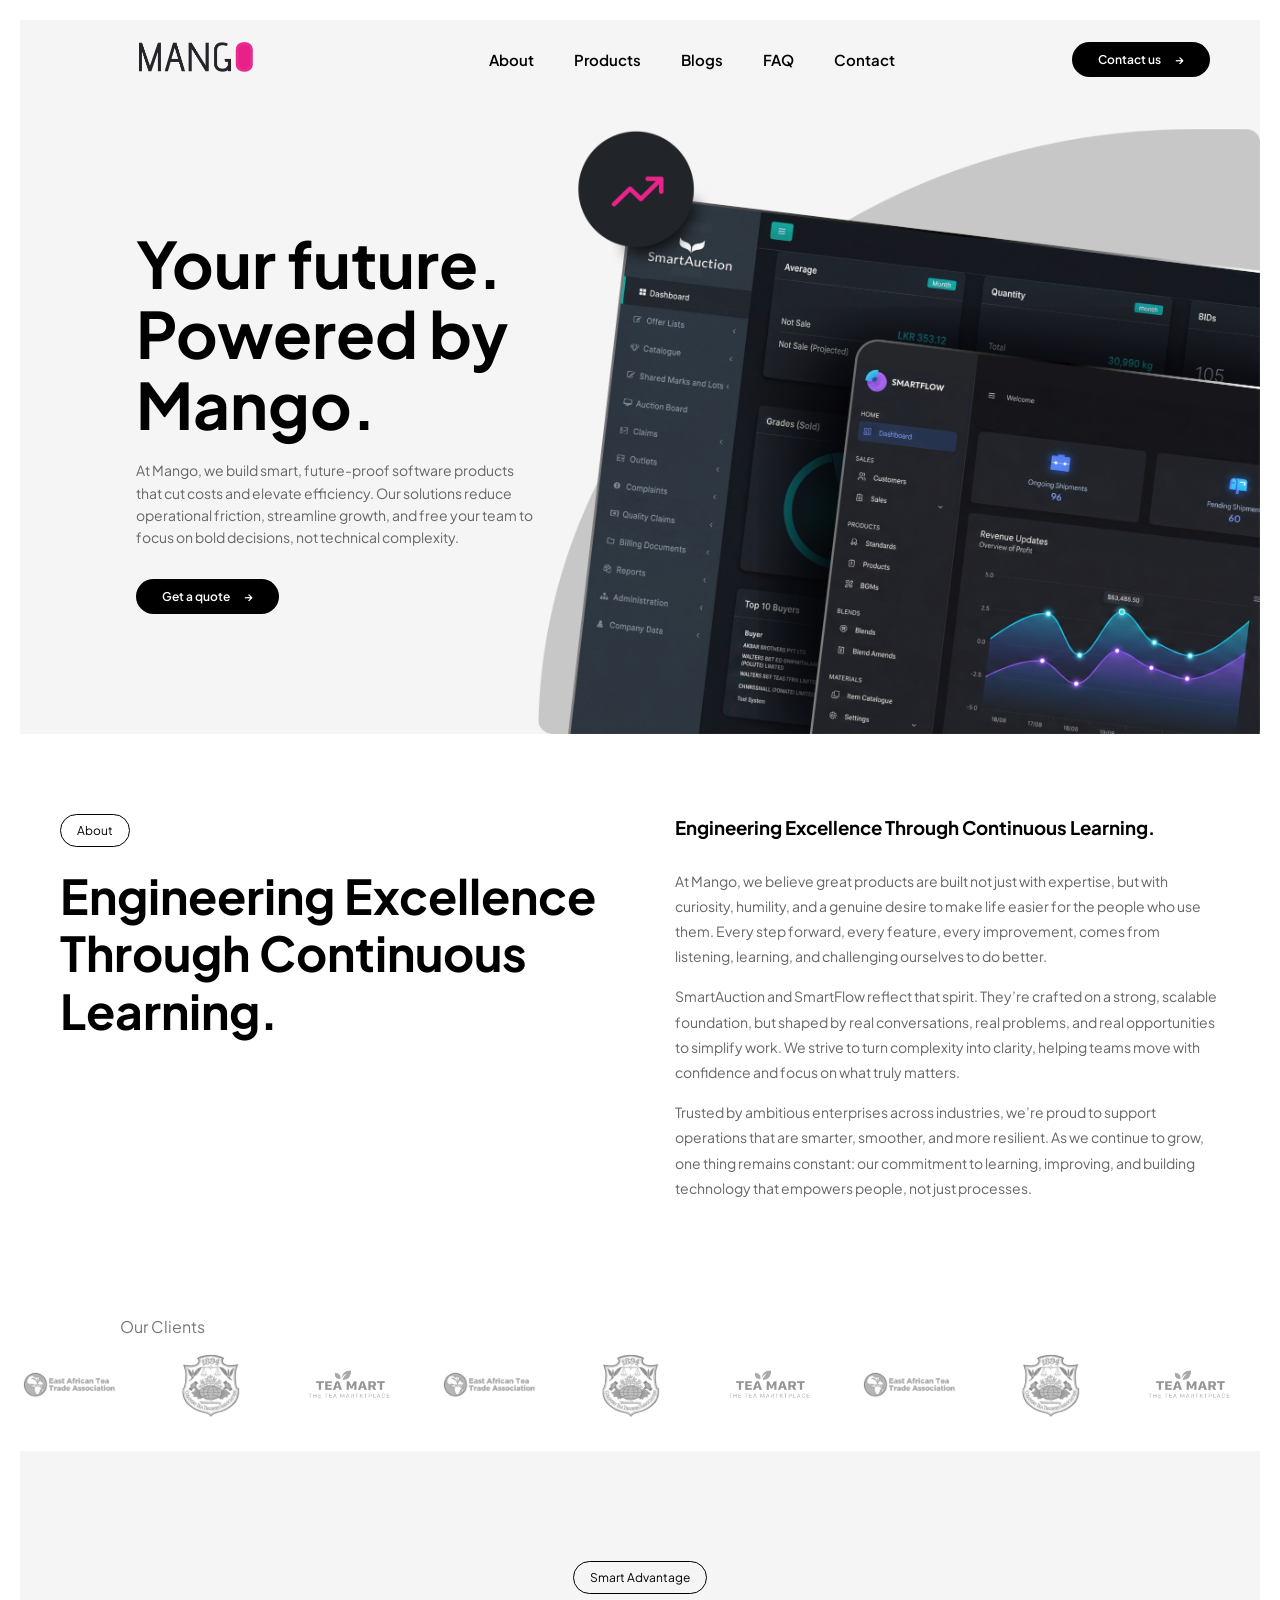
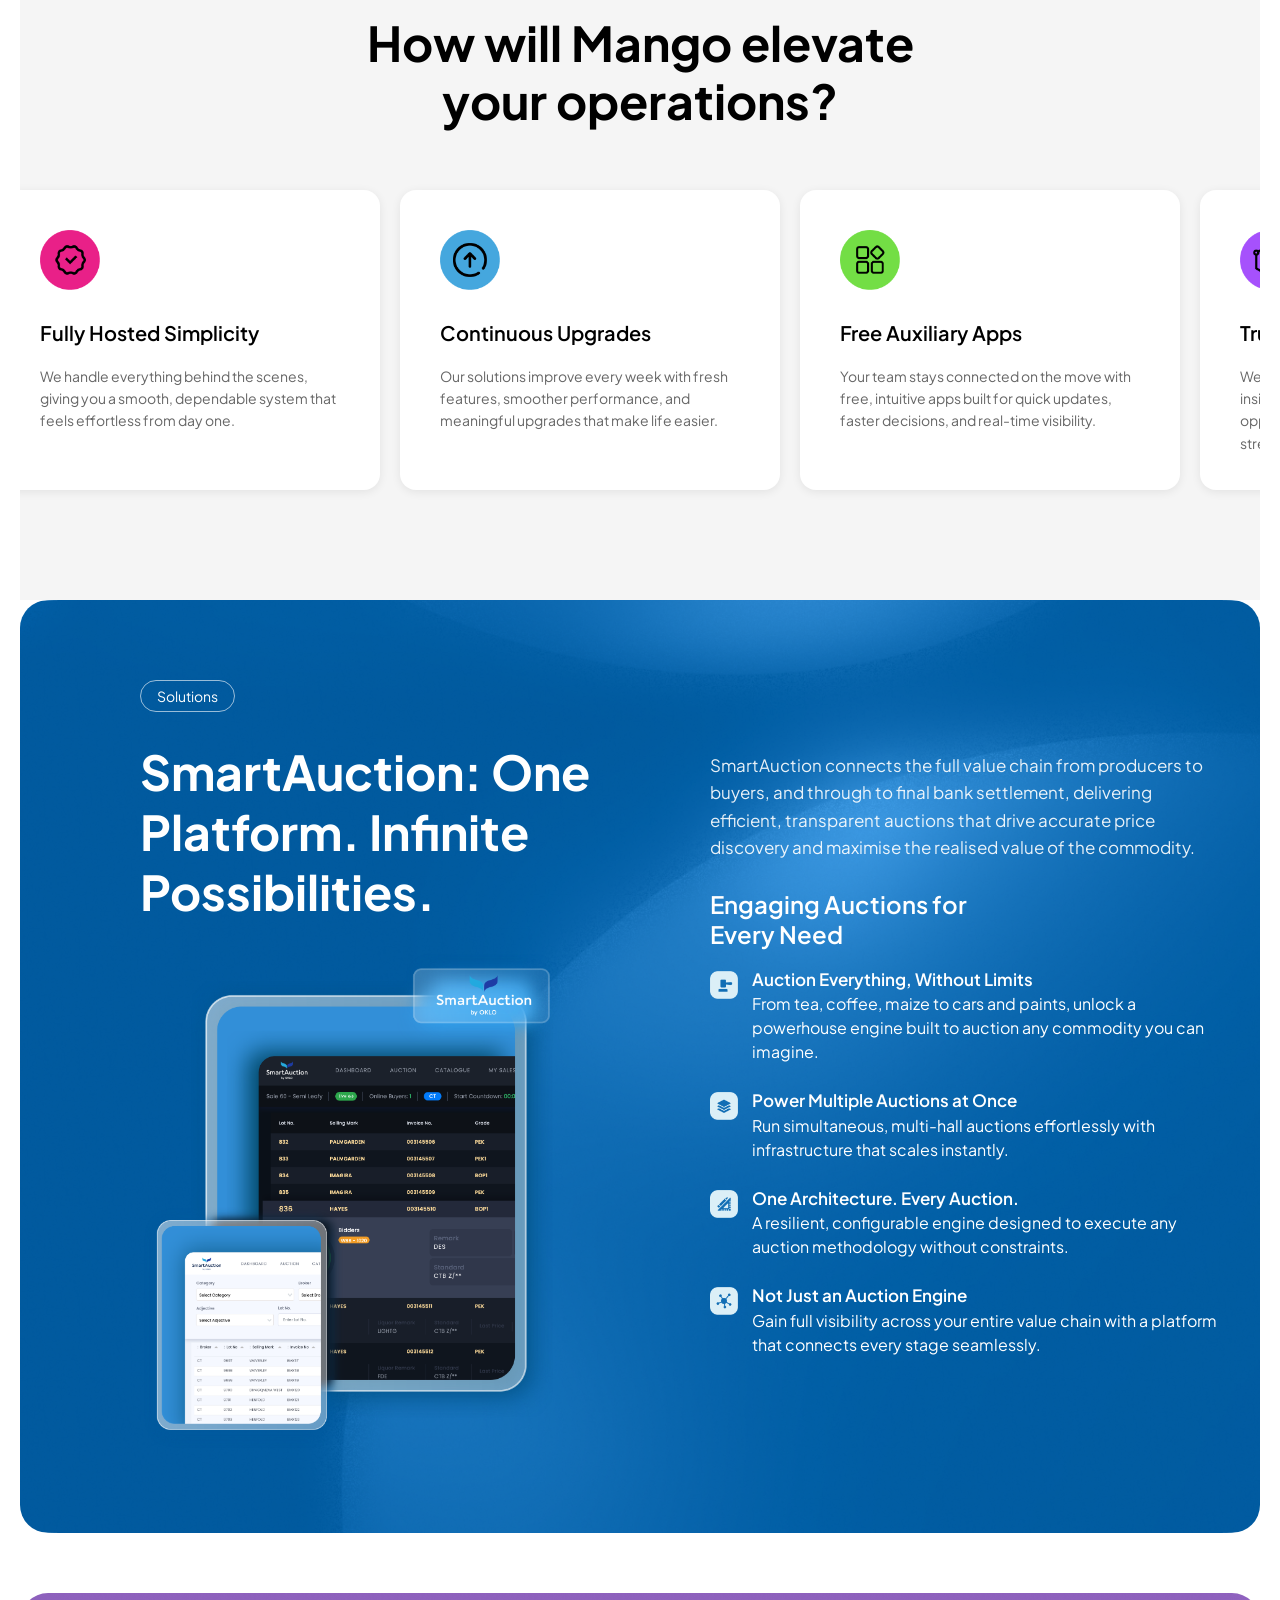
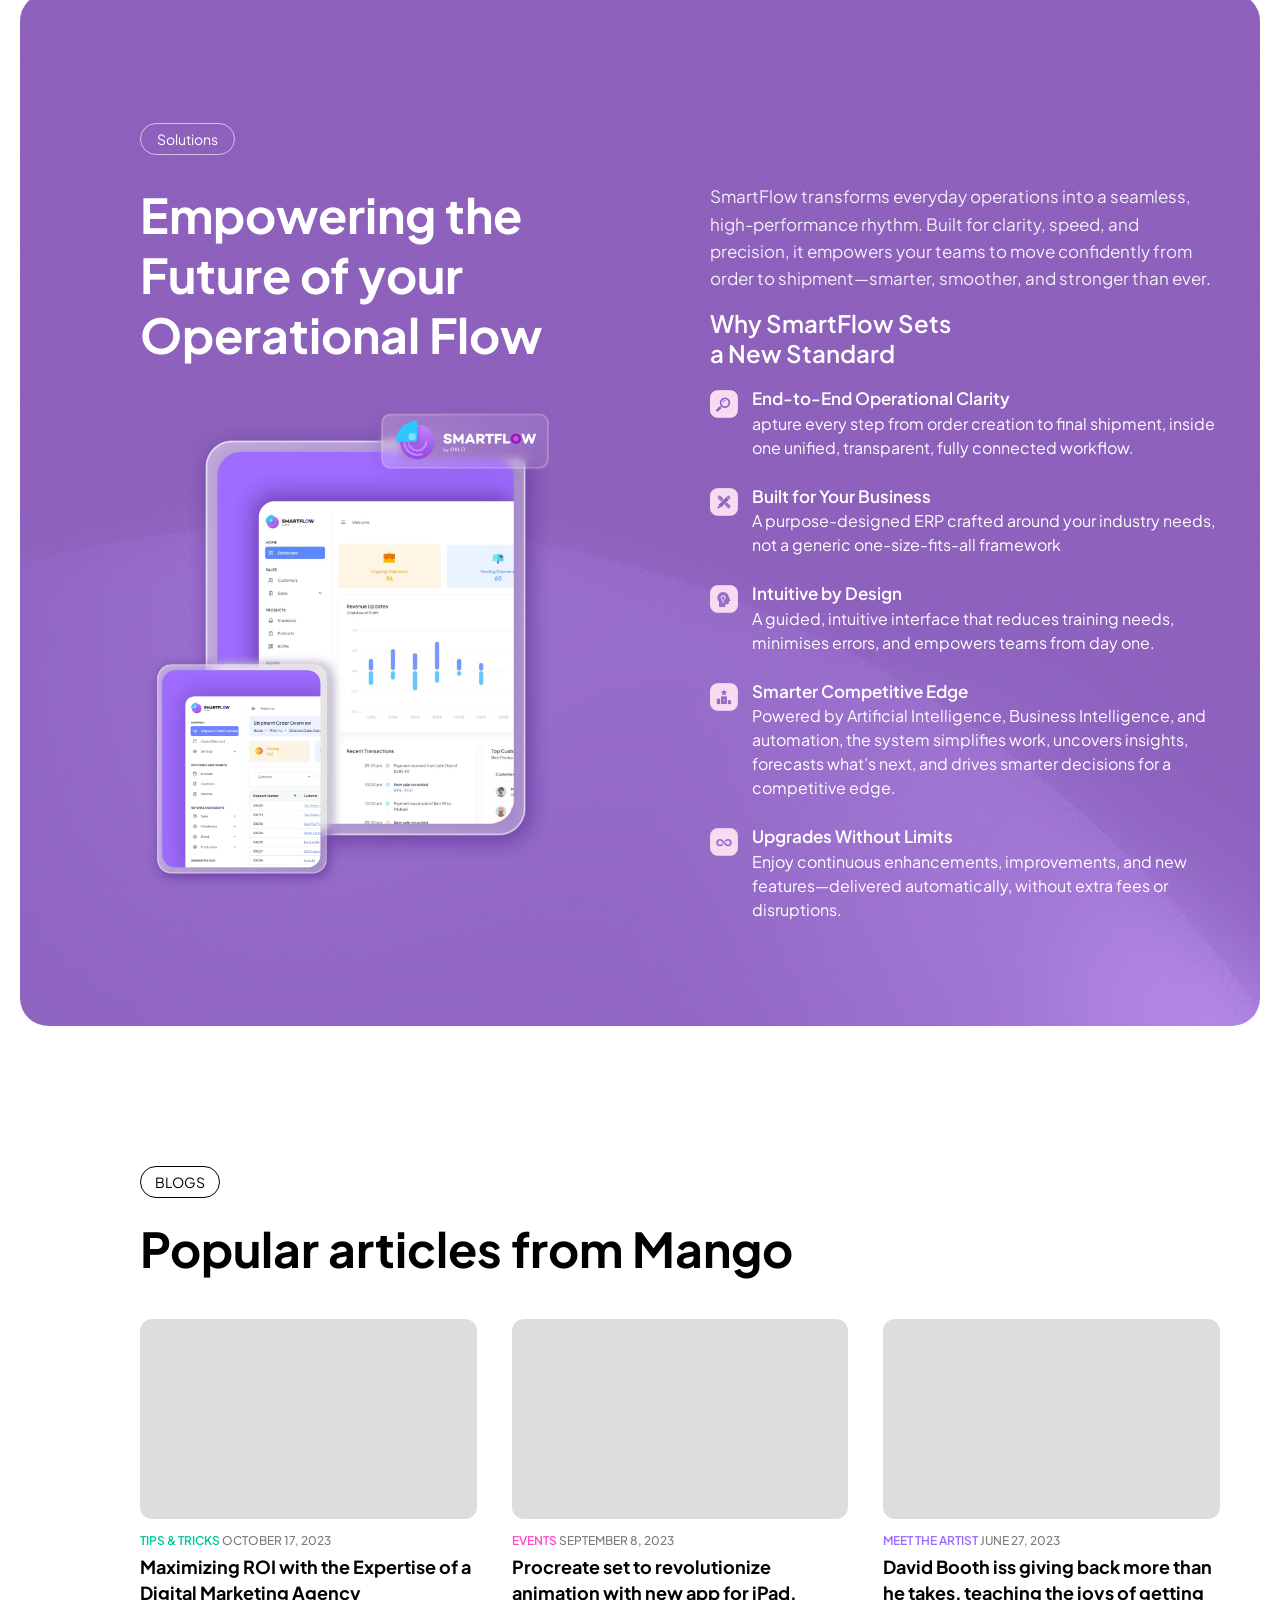
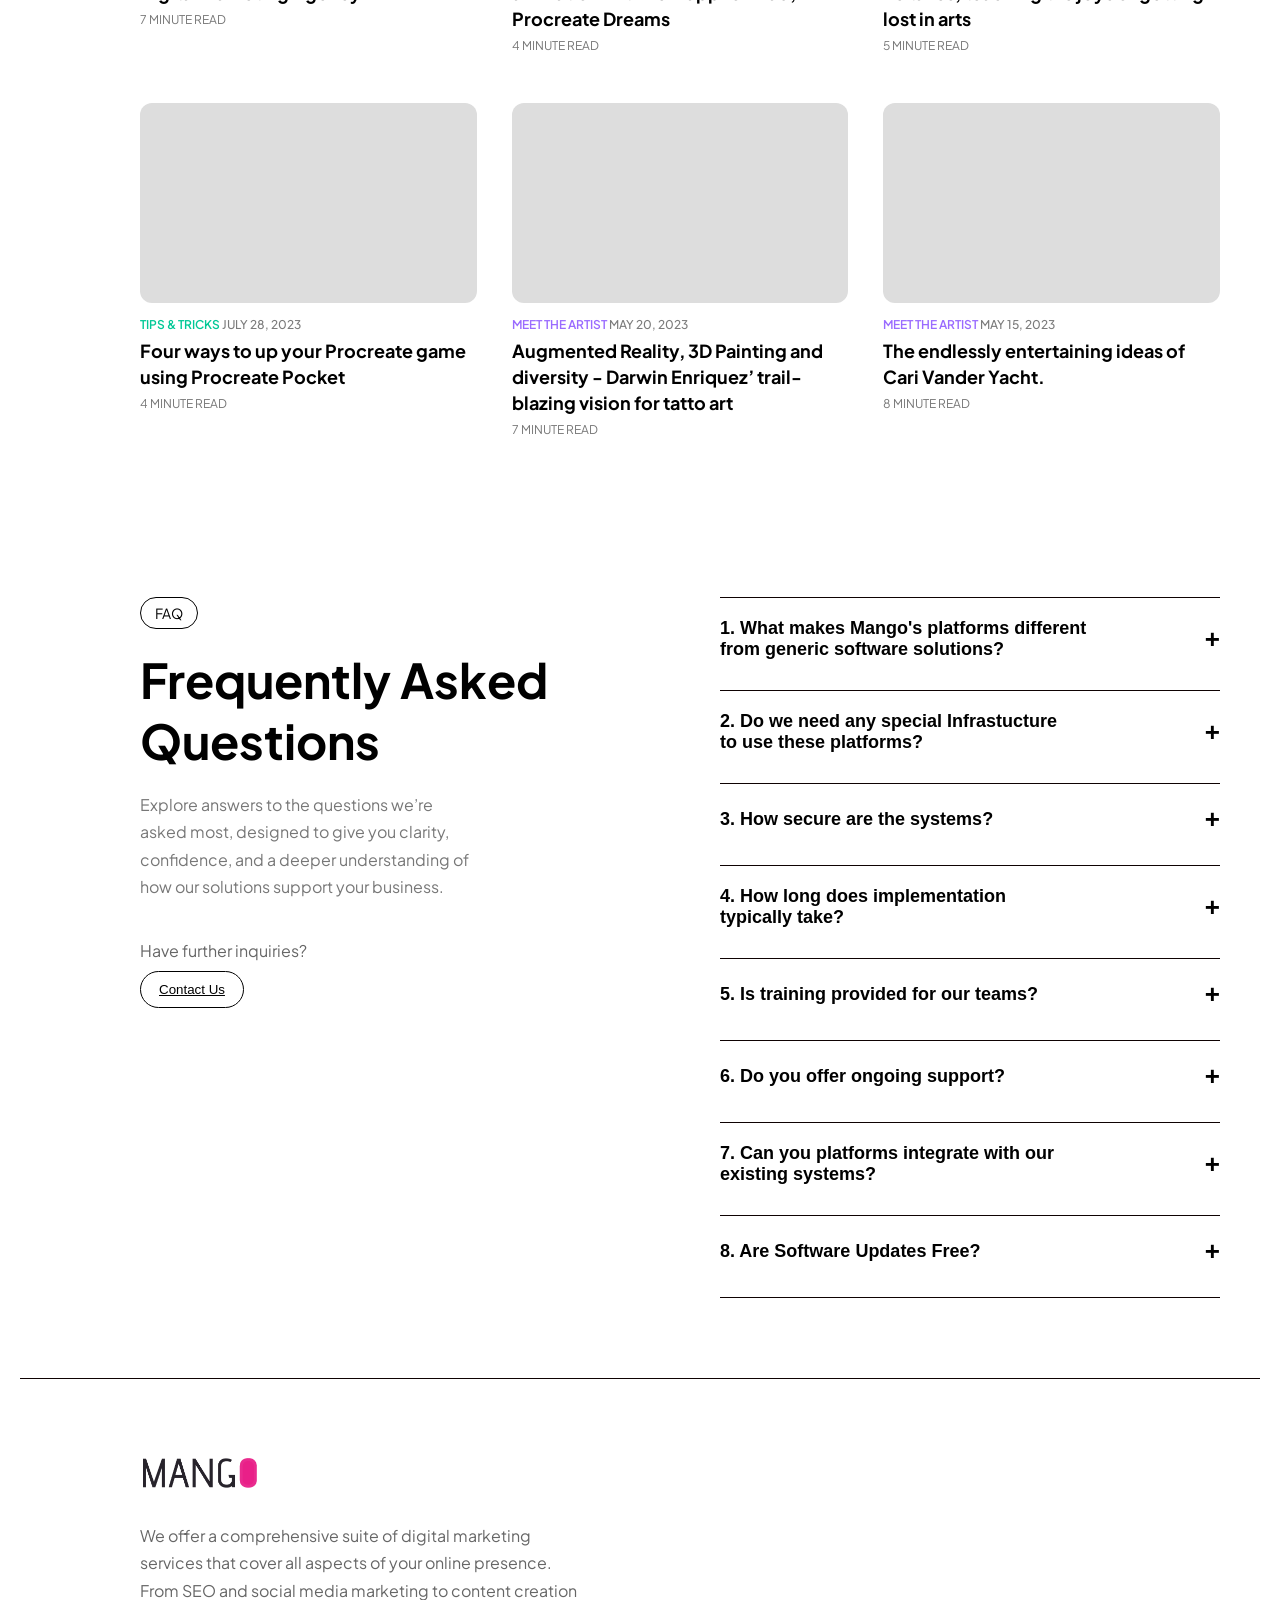
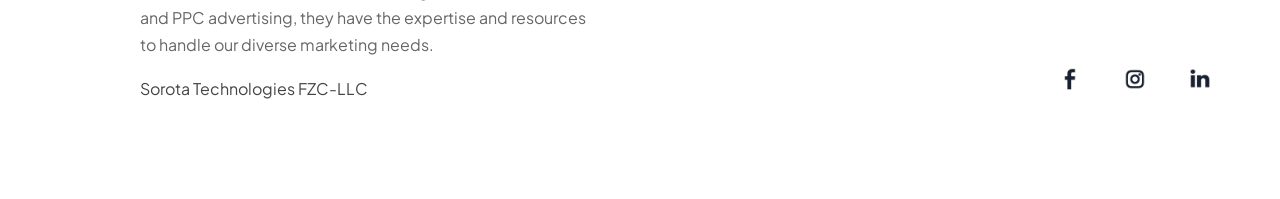
==== commit b957fedf: "first commit" ====
--- a/index.html
+++ b/index.html
@@ -8,7 +8,7 @@
     <link rel="stylesheet" href="style.css">
     <link href="https://fonts.googleapis.com/css2?family=Plus+Jakarta+Sans:wght@300;400;500;600;700&display=swap"
         rel="stylesheet">
-    <link rel="icon" type="image/png" sizes="32x32" href="assets/images/Header_Logo.png">
+    <link rel="icon" type="image/png" sizes="32x32" href="assets/images/Favicon.png">
 
 
 </head>
--- a/style.css
+++ b/style.css
@@ -5,8 +5,9 @@
 }
 
 body {
-    font-family: 'Plus Jakarta Sans', -apple-system, BlinkMacSystemFont,
-        'Segoe UI', Roboto, Oxygen, Ubuntu, Cantarell, sans-serif;
+    /* font-family: 'Plus Jakarta Sans', -apple-system, BlinkMacSystemFont,
+        'Segoe UI', Roboto, Oxygen, Ubuntu, Cantarell, sans-serif; */
+    font-family: 'Plus Jakarta Sans';
     background: #fff;
     color: #000;
     overflow-x: hidden;
@@ -25,7 +26,7 @@
 
 /* Header */
 header {
-    max-width: 1200px;
+    max-width: 1300px;
     margin: 0 auto;
     width: 100%;
     padding-left: 50px;
@@ -77,14 +78,13 @@
 .get-started-btn {
     font-family: "Plus Jakarta Sans";
     font-weight: 600;
-    font-size: 14px;
     background: #000;
     color: #fff;
-    padding: 10px 24px;
+    padding: 10px 26px;
     border-radius: 25px;
     border: none;
     cursor: pointer;
-    font-size: 14px;
+    font-size: 12px;
     font-weight: 600;
     transition: transform 0.3s, box-shadow 0.3s;
     margin-right: 50px;
@@ -236,7 +236,7 @@
 }
 
 .hero-inner {
-    max-width: 1200px;
+    max-width: 1300px;
     width: 100%;
     margin: 0 auto;
     padding: 0 16px;
@@ -287,20 +287,19 @@
     object-position: right bottom;
     padding: 0px;
     display: block;
-    max-width: 1200px;
+    max-width: 1300px;
 }
 
 .hero-button {
     font-family: "Plus Jakarta Sans";
     font-weight: 600;
-    font-size: 14px;
     background: #000;
     color: #fff;
-    padding: 10px 24px;
+    padding: 10px 26px;
     border-radius: 25px;
     border: none;
     cursor: pointer;
-    font-size: 14px;
+    font-size: 12px;
     font-weight: 600;
     transition: transform 0.3s, box-shadow 0.3s;
     margin-right: 50px;
@@ -385,7 +384,7 @@
 /* Logo Carousel Section */
 .clients-title {
     color: #777;
-    max-width: 1200px;
+    max-width: 1300px;
     width: 100%;
     display: flex;
     gap: 50px;
@@ -440,7 +439,7 @@
 }
 
 .excellence-container {
-    max-width: 1200px;
+    max-width: 1300px;
     width: 100%;
     display: flex;
     gap: 50px;
@@ -504,7 +503,7 @@
     animation: fadeIn 0.6s 0.6s forwards;
 }
 
-@media (max-width: 1200px) {
+@media (max-width: 1300px) {
     .excellence-container {
         padding: 0 20px;
     }
@@ -565,7 +564,7 @@
 
 /* Operations Section */
 .operations-section {
-    padding: 80px 60px;
+    padding: 110px 60px;
     background: #f5f5f5;
     text-align: center;
     overflow: hidden;
@@ -626,7 +625,6 @@
     display: flex;
     flex-direction: column;
     gap: 20px;
-    justify-content: space-between;
     transition: transform 0.3s ease, box-shadow 0.3s ease;
 }
 
@@ -636,8 +634,8 @@
 }
 
 .feature-card img {
-    width: 40px;
-    height: 40px;
+    width: 60px;
+    height: 60px;
     object-fit: contain;
     display: block;
     margin: 0;
@@ -704,7 +702,6 @@
     background: url("assets/images/Solution Section/Smart Auction/background.png") no-repeat center center / cover;
     border-radius: 28px;
     color: #fff;
-    font-family: "Inter", sans-serif;
     margin-bottom: 60px;
 }
 
@@ -712,7 +709,7 @@
     display: flex;
     gap: 60px;
     align-items: center;
-    max-width: 1200px;
+    max-width: 1300px;
     width: 100%;
     margin: 0 auto;
     padding-left: 100px;
@@ -873,7 +870,6 @@
     background: url("assets/images/Solution Section/Smart Flow/background.png") no-repeat center center / cover;
     border-radius: 28px;
     color: #fff;
-    font-family: "Inter", sans-serif;
     margin-bottom: 60px;
 }
 
@@ -882,7 +878,7 @@
     gap: 60px;
     align-items: center;
     margin: auto;
-    max-width: 1200px;
+    max-width: 1300px;
     width: 100%;
     margin: 0 auto;
     padding-left: 100px;
@@ -1094,7 +1090,7 @@
 }
 
 .blog-container {
-    max-width: 1200px;
+    max-width: 1300px;
     width: 100%;
     margin: 0 auto;
     padding-left: 100px;
@@ -1213,7 +1209,7 @@
 }
 
 .faq-container {
-    max-width: 1200px;
+    max-width: 1300px;
     width: 100%;
     display: flex;
     justify-content: space-between;
@@ -1399,7 +1395,7 @@
     left: 50%;
     transform: translateX(-50%);
     width: 100%;
-    max-width: 1200px;
+    max-width: 1300px;
     height: 1px;
     background: #0e0202;
 
@@ -1407,7 +1403,7 @@
 }
 
 .footer-container {
-    max-width: 1200px;
+    max-width: 1300px;
     width: 100%;
     margin: 0 auto;
     padding-left: 100px;
